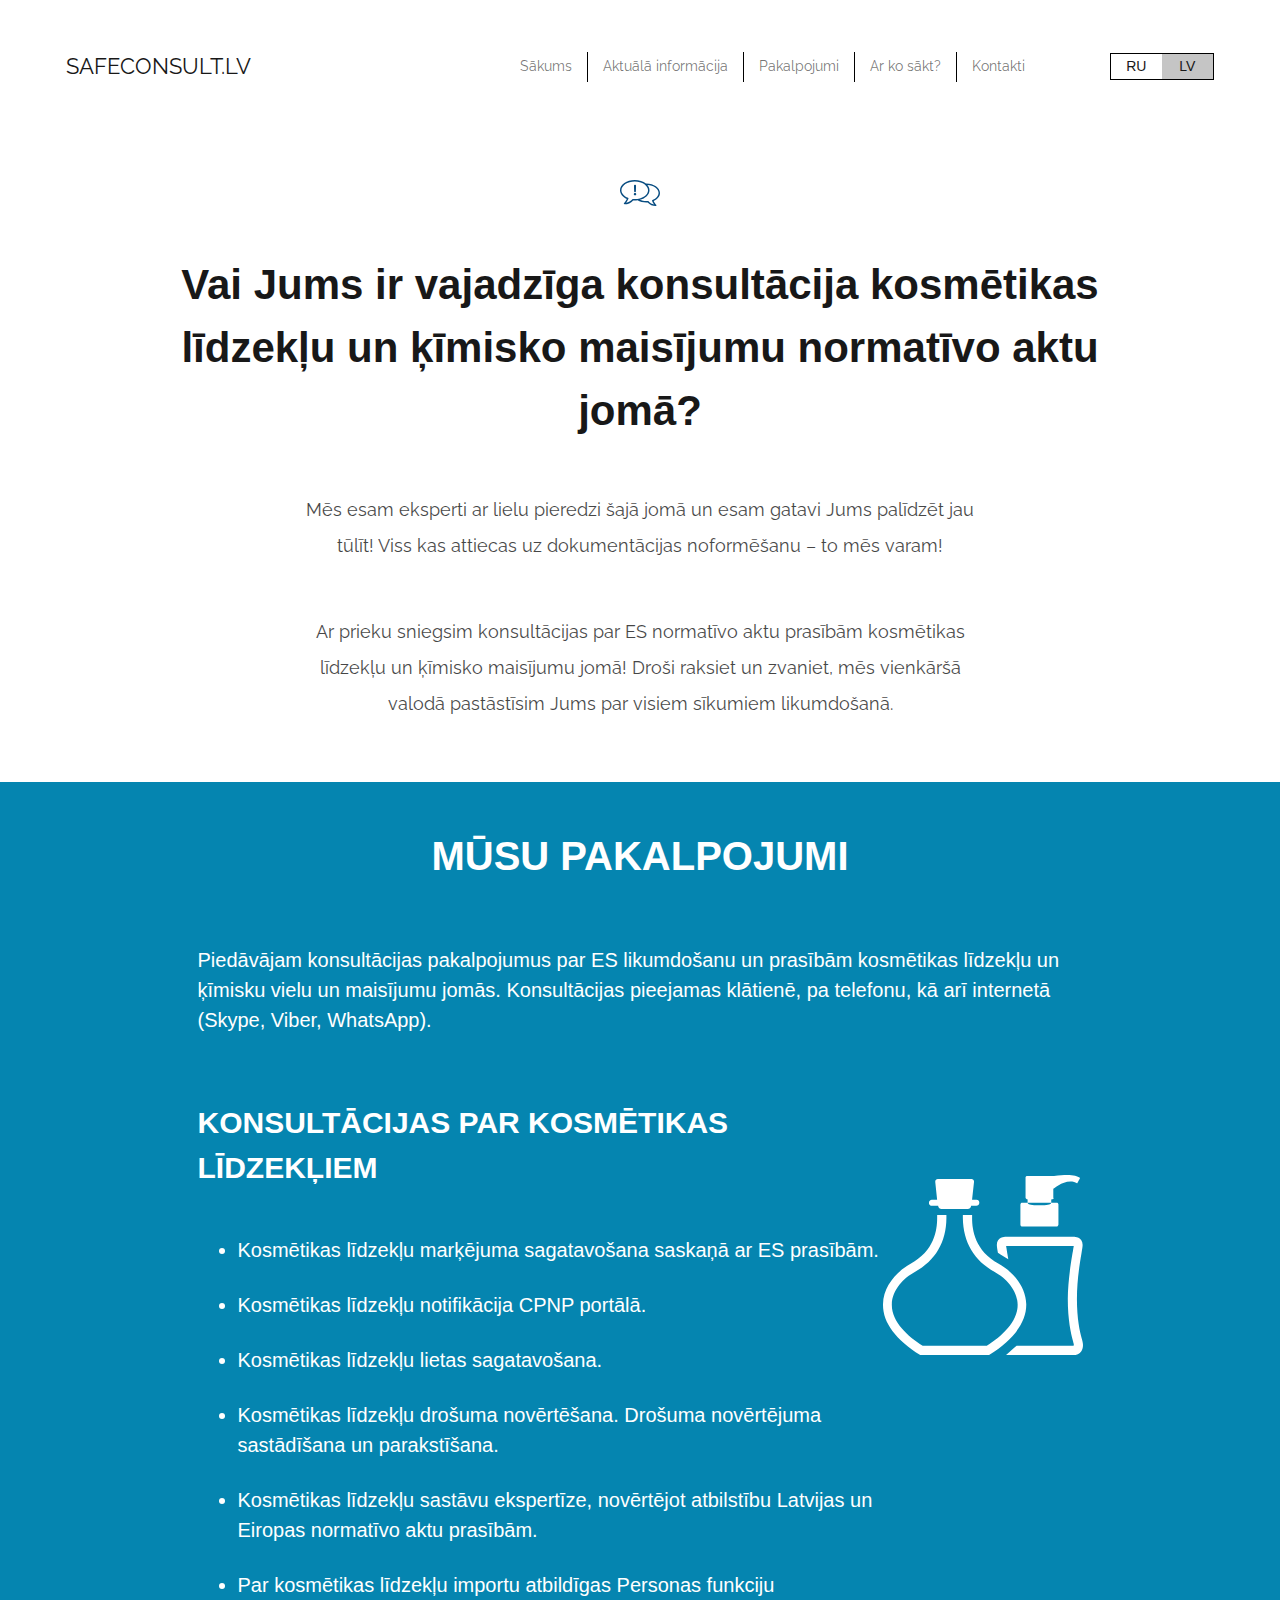
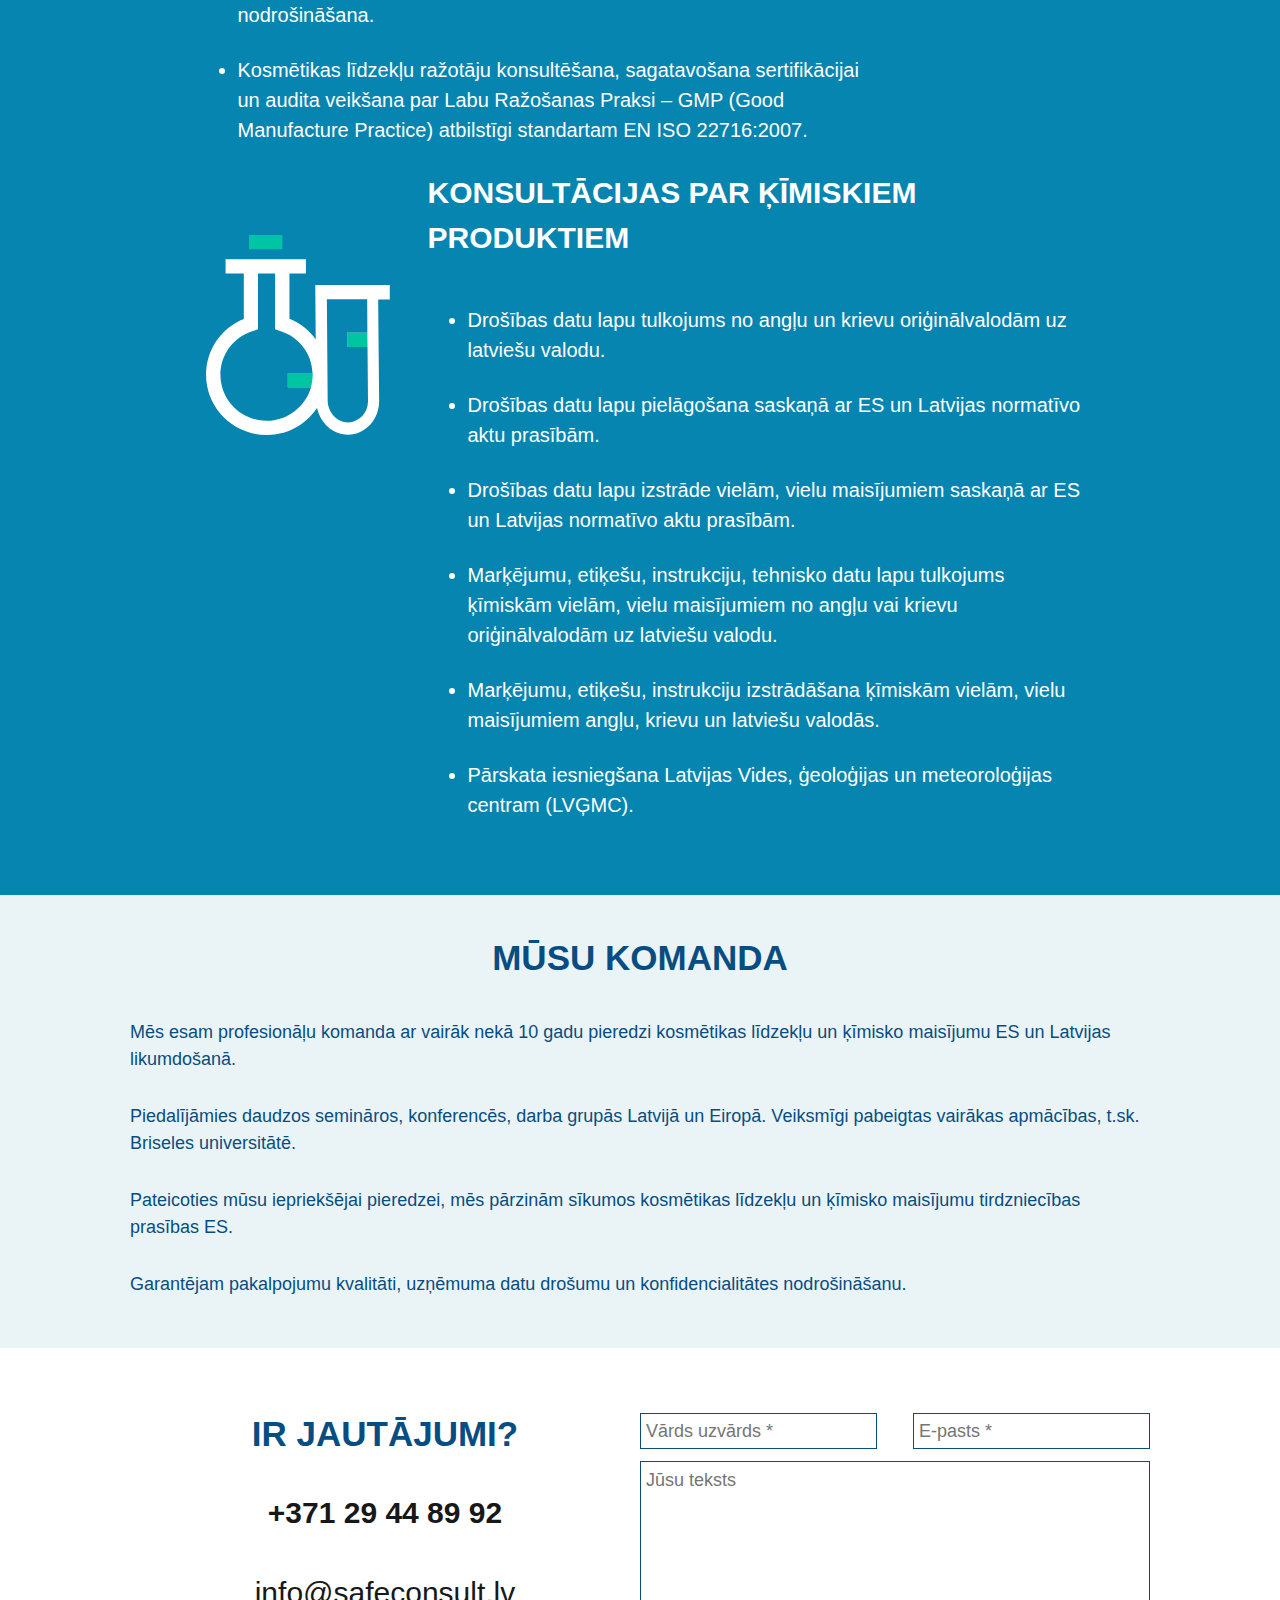
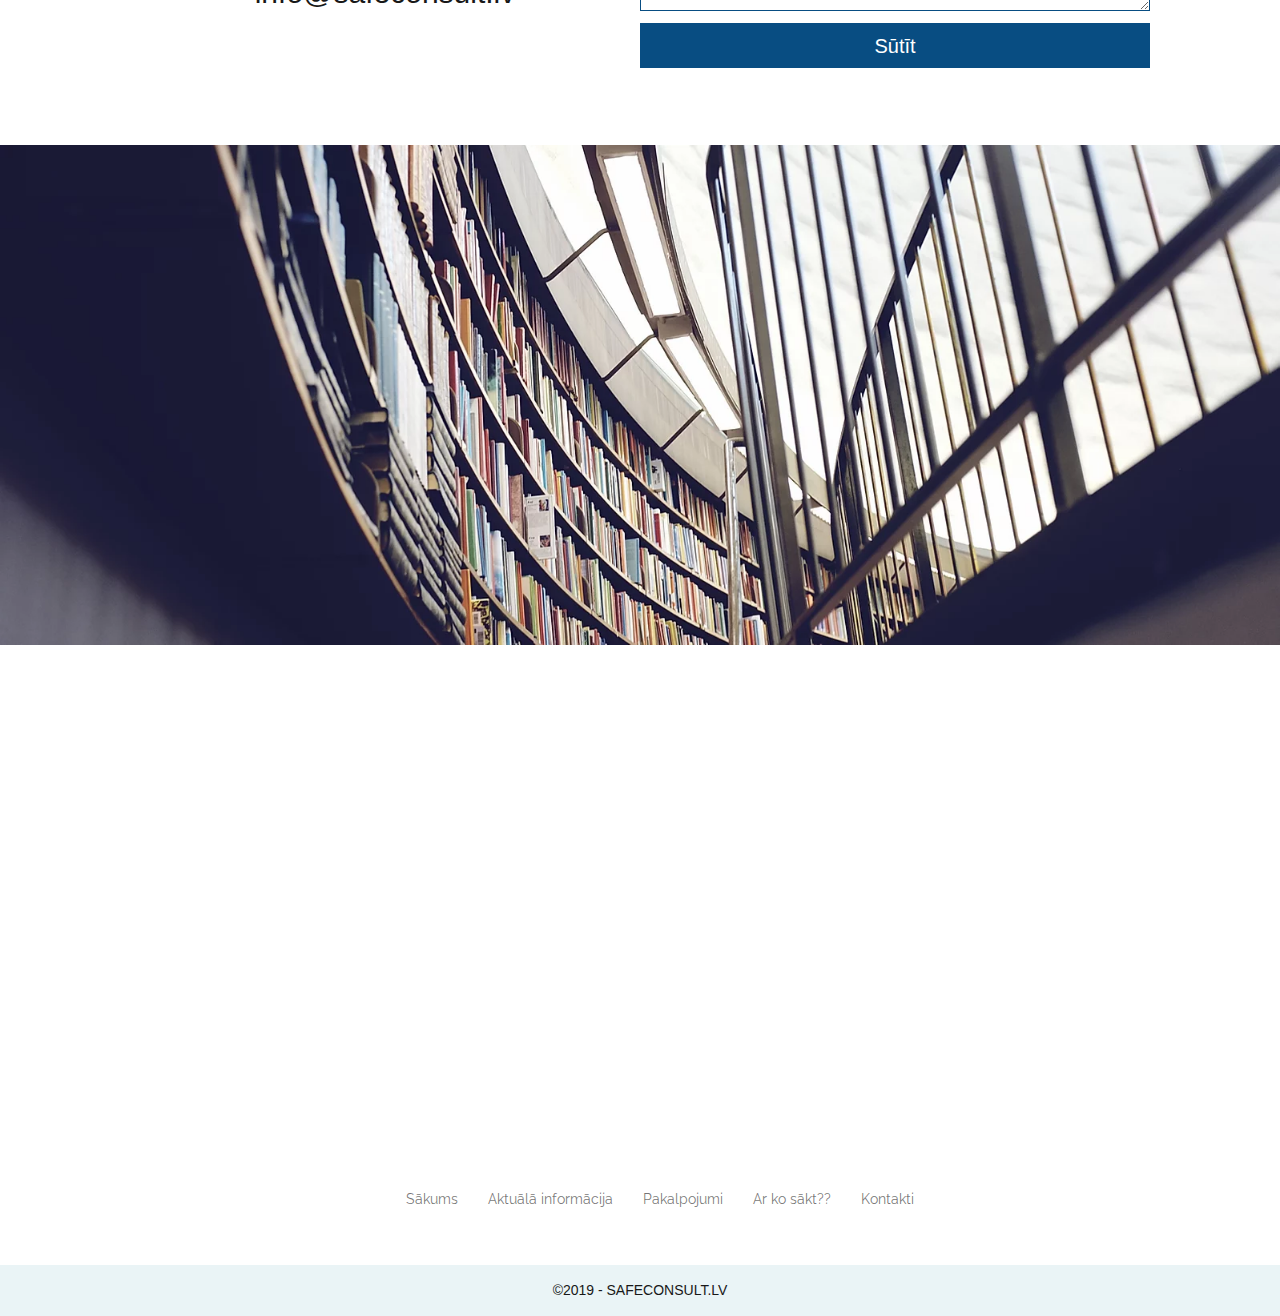
==== index.html @ 37a37902 "safeconsalt" ====
<!DOCTYPE html>
<html lang="en">
<head>
	<meta charset="UTF-8">
	<meta name="viewport" content="width=device-width, initial-scale=1.0">
	<meta http-equiv="X-UA-Compatible" content="ie=edge">
	<title>Sefeconsult</title>
	<link href="https://fonts.googleapis.com/css?family=Raleway:300,400,500,600,700&display=swap" rel="stylesheet">
<link rel="stylesheet" href="css/libs.min.css">
	<link rel="stylesheet" href="css/style.min.css">
</head>
<body>

<!-- -----------start header------------ -->
<header class="header">
	<div class="container-fluid">
		<div class="logo">
			<a href="index.html">SAFECONSULT.LV</a>
		</div>
<div class="btn__menu">
	<div class="btn-row"></div>
	<div class="btn-row"></div>
	<div class="btn-row"></div>
</div>
		<div class="header__menu-wrapper">
			<nav class="menu" id="menu">
				<ul>
					<li>
						<a href="index.html">Sākums</a>
					</li>
					<li>
						<a href="info.html">Aktuālā informācija</a>
					</li>
					<li>
						<a href="index.html#services">Pakalpojumi</a>
					</li>
					<li class="sub-menu-item">
						<a>Ar ko sākt?</a>
						<div class="sub-menu">
							<a href="cosmetics.html">Kosmētikas lidezedkji</a>
							<a href="chem.html">Kīmiskie produktiя</a>
						</div>
					</li>
					<li>
						<a href="index.html#contact">Kontakti</a>
					</li>
				</ul>
			</nav>
			<div class="header__leng-switch">
				<div class="tabs">
					<div class="tab ">
						<a href="main-RU.html">
						<img src="img/russia.svg" alt="">
						<span>RU</span>


					</a>
				</div>
					<div class="tab active">
						<a href="index.html">
							<img src="img/latvia.svg" alt="">
							<span>LV</span>
						
					</a>
				</div>
				</div>
			</div>
		</div>
	</div>
</header>
<!-- -----------end header------------ -->

<!-- ---------------start main screen----------- -->
<section class="main-screen">
	<div class="wrapper">
		<img src="img/icon1.svg" alt="">
		<h1>Vai Jums ir vajadzīga konsultācija
kosmētikas līdzekļu un ķīmisko maisījumu normatīvo aktu jomā?</h1>
	<div class="main-screen__text">
		Mēs esam eksperti ar lielu pieredzi šajā jomā un esam gatavi Jums palīdzēt jau tūlīt! ​

Viss kas attiecas uz dokumentācijas noformēšanu – to mēs varam!


	</div>
	<div class="main-screen__text">
		Ar prieku sniegsim konsultācijas par ES normatīvo aktu prasībām kosmētikas līdzekļu un ķīmisko maisījumu jomā! Droši raksiet un zvaniet, mēs vienkāršā valodā pastāstīsim Jums par visiem sīkumiem likumdošanā.
	</div>
	</div>
</section>
<!-- ---------------end main screen----------- -->

<!-- ---------------start services section----------- -->
<section class="services" id="services">
	<h2>MŪSU PAKALPOJUMI</h2>
	<div class="services__text">
		Piedāvājam konsultācijas pakalpojumus par ES likumdošanu un prasībām kosmētikas līdzekļu un ķīmisku vielu un maisījumu jomās. Konsultācijas pieejamas klātienē, pa telefonu, kā arī internetā (Skype, Viber, WhatsApp).
	</div>
	<div class="services__item">
		<div class="services__item-text">
			<h3>KONSULTĀCIJAS PAR KOSMĒTIKAS LĪDZEKĻIEM</h3>
			<ul>
				<li>Kosmētikas līdzekļu marķējuma sagatavošana saskaņā ar ES prasībām.</li>
				<li>Kosmētikas līdzekļu notifikācija CPNP portālā.</li>
				<li>Kosmētikas līdzekļu lietas sagatavošana.</li>
				<li>Kosmētikas līdzekļu drošuma novērtēšana. Drošuma novērtējuma sastādīšana un parakstīšana.</li>
				<li>Kosmētikas līdzekļu sastāvu ekspertīze, novērtējot atbilstību Latvijas un Eiropas normatīvo aktu prasībām.</li>
				<li>Par kosmētikas līdzekļu importu atbildīgas Personas funkciju nodrošināšana.</li>
				<li>Kosmētikas līdzekļu ražotāju konsultēšana, sagatavošana sertifikācijai un audita veikšana par Labu Ražošanas Praksi – GMP (Good Manufacture Practice) atbilstīgi standartam EN ISO 22716:2007.</li>
			</ul>
		</div>
		<img src="img/icon2.svg" alt="">
	</div>
	<div class="services__item">
		<img src="img/icon3.svg" alt="">
		<div class="services__item-text">
			<h3>KONSULTĀCIJAS PAR ĶĪMISKIEM PRODUKTIEM</h3>
			<ul>

				<li>Drošības datu lapu tulkojums no angļu un krievu oriģinālvalodām uz latviešu valodu.</li>

				<li>Drošības datu lapu pielāgošana saskaņā ar ES un Latvijas normatīvo aktu prasībām.</li>

				<li>Drošības datu lapu izstrāde vielām, vielu maisījumiem saskaņā ar ES un Latvijas normatīvo aktu prasībām.</li>

				<li>Marķējumu, etiķešu, instrukciju, tehnisko datu lapu tulkojums ķīmiskām vielām, vielu maisījumiem no angļu vai krievu oriģinālvalodām uz latviešu valodu.
</li>

				<li>Marķējumu, etiķešu, instrukciju izstrādāšana ķīmiskām vielām, vielu maisījumiem angļu, krievu un latviešu valodās.</li>

				<li>
Pārskata iesniegšana Latvijas Vides, ģeoloģijas un meteoroloģijas centram (LVĢMC).</li>
			</ul>
		</div>
		
	</div>
</section>
<!-- ---------------ens services section----------- -->

<!-- -----------------start our team section------------- -->
<div class="team">
	<div class="wrapper">
		<h2>MŪSU KOMANDA</h2>	
	<p>Mēs esam profesionāļu komanda ar vairāk nekā 10 gadu pieredzi kosmētikas līdzekļu un ķīmisko maisījumu ES un Latvijas likumdošanā. </p>
 <p>
Piedalījāmies daudzos semināros, konferencēs, darba grupās Latvijā un Eiropā. Veiksmīgi pabeigtas vairākas apmācības, t.sk. Briseles universitātē.
</p>
<p>
Pateicoties mūsu iepriekšējai pieredzei, mēs pārzinām sīkumos kosmētikas līdzekļu un ķīmisko maisījumu tirdzniecības prasības ES.
</p>
<p>
Garantējam pakalpojumu kvalitāti, uzņēmuma datu drošumu un konfidencialitātes nodrošināšanu.</p>
</div>
</div>
<!-- -----------------end our team section------------- -->

<!----------------------start contact---------------------->
<section class="contact" id="contact">
	<div class="wrapper">
		<div class="contact__text">
			<h2>IR JAUTĀJUMI?</h2>
			<div class="contact__phone">
				+371 29 44 89 92
			</div>
			<div class="contact__email">
				info@safeconsult.lv
			</div>

		</div>
		<div class="contact__form">
			<form action="">
				<div class="form__row">
					<input type="text" placeholder="Vārds uzvārds *">
					<input type="text" placeholder="E-pasts *">
				</div>
				<textarea name="" id="" cols="30" rows="10" placeholder="Jūsu teksts"></textarea>
				<input type="submit" value="Sūtīt"> 
			</form>
		</div>
	</div>
</section>
<!----------------------end contact---------------------->

<!----------------------start image section---------------------->
<section class="image-section">
	<img src="img/bg.png" alt="">
</section>
<!----------------------end image section---------------------->

<!-- ---------------------start map section-------------------------- -->
<iframe src="https://www.google.com/maps/embed?pb=!1m18!1m12!1m3!1d1160.8061846148742!2d24.11308402293798!3d56.956593713413234!2m3!1f0!2f0!3f0!3m2!1i1024!2i768!4f13.1!3m3!1m2!1s0x0%3A0x5d4fd72fb994a738!2sValdemara%20centrs!5e0!3m2!1sru!2sua!4v1584279908073!5m2!1sru!2sua" frameborder="0" style="border:0;" allowfullscreen="" aria-hidden="false" tabindex="0"></iframe>
<!-- --------------------------end map section------------------------------ -->

<!-- ------------------------start footer-------------------------------- -->
<footer class="footer">
		<nav class="menu">
				<ul>
					<li>
						<a href="index.html">Sākums</a>
					</li>
					<li>
						<a href="info.html">Aktuālā informācija</a>
					</li>
					<li>
						<a href="index.html#services">Pakalpojumi</a>
					</li>
					<li>
						<a>Ar ko sākt??</a>
						<div class="sub-menu">
							<a href="cosmetics.html">Kosmētikas lidezedkji</a>
							<a href="chem.html">Kīmiskie produkti</a>
						</div>
						
					</li>
					<li>
						<a href="index.html#contact">Kontakti</a>
					</li>





				</ul>
			</nav>
</footer>
<!------------------------end footer-------------------------------- -->

<div class="copy">
	©2019 - SAFECONSULT.LV
</div>

	<script src="https://ajax.googleapis.com/ajax/libs/jquery/3.4.1/jquery.min.js"></script>
	<script src="js/libs.min.js"></script>
	<script src="js/main.js"></script>
</body>
</html>
---- css/libs.min.css ----
/*!
 * Bootstrap Grid v4.1.3 (https://getbootstrap.com/)
 * Copyright 2011-2018 The Bootstrap Authors
 * Copyright 2011-2018 Twitter, Inc.
 * Licensed under MIT (https://github.com/twbs/bootstrap/blob/master/LICENSE)
 */@-ms-viewport{width:device-width}html{-webkit-box-sizing:border-box;box-sizing:border-box;-ms-overflow-style:scrollbar}*,*::before,*::after{-webkit-box-sizing:inherit;box-sizing:inherit}.container{width:100%;padding-right:15px;padding-left:15px;margin-right:auto;margin-left:auto}@media (min-width: 576px){.container{max-width:540px}}@media (min-width: 768px){.container{max-width:720px}}@media (min-width: 992px){.container{max-width:960px}}@media (min-width: 1200px){.container{max-width:1140px}}.container-fluid{width:100%;padding-right:15px;padding-left:15px;margin-right:auto;margin-left:auto}.row{display:-ms-flexbox;display:-webkit-box;display:flex;-ms-flex-wrap:wrap;flex-wrap:wrap;margin-right:-15px;margin-left:-15px}.no-gutters{margin-right:0;margin-left:0}.no-gutters>.col,.no-gutters>[class*="col-"]{padding-right:0;padding-left:0}.col-1,.col-2,.col-3,.col-4,.col-5,.col-6,.col-7,.col-8,.col-9,.col-10,.col-11,.col-12,.col,.col-auto,.col-sm-1,.col-sm-2,.col-sm-3,.col-sm-4,.col-sm-5,.col-sm-6,.col-sm-7,.col-sm-8,.col-sm-9,.col-sm-10,.col-sm-11,.col-sm-12,.col-sm,.col-sm-auto,.col-md-1,.col-md-2,.col-md-3,.col-md-4,.col-md-5,.col-md-6,.col-md-7,.col-md-8,.col-md-9,.col-md-10,.col-md-11,.col-md-12,.col-md,.col-md-auto,.col-lg-1,.col-lg-2,.col-lg-3,.col-lg-4,.col-lg-5,.col-lg-6,.col-lg-7,.col-lg-8,.col-lg-9,.col-lg-10,.col-lg-11,.col-lg-12,.col-lg,.col-lg-auto,.col-xl-1,.col-xl-2,.col-xl-3,.col-xl-4,.col-xl-5,.col-xl-6,.col-xl-7,.col-xl-8,.col-xl-9,.col-xl-10,.col-xl-11,.col-xl-12,.col-xl,.col-xl-auto{position:relative;width:100%;min-height:1px;padding-right:15px;padding-left:15px}.col{-ms-flex-preferred-size:0;flex-basis:0;-ms-flex-positive:1;-webkit-box-flex:1;flex-grow:1;max-width:100%}.col-auto{-ms-flex:0 0 auto;-webkit-box-flex:0;flex:0 0 auto;width:auto;max-width:none}.col-1{-ms-flex:0 0 8.333333%;-webkit-box-flex:0;flex:0 0 8.333333%;max-width:8.333333%}.col-2{-ms-flex:0 0 16.666667%;-webkit-box-flex:0;flex:0 0 16.666667%;max-width:16.666667%}.col-3{-ms-flex:0 0 25%;-webkit-box-flex:0;flex:0 0 25%;max-width:25%}.col-4{-ms-flex:0 0 33.333333%;-webkit-box-flex:0;flex:0 0 33.333333%;max-width:33.333333%}.col-5{-ms-flex:0 0 41.666667%;-webkit-box-flex:0;flex:0 0 41.666667%;max-width:41.666667%}.col-6{-ms-flex:0 0 50%;-webkit-box-flex:0;flex:0 0 50%;max-width:50%}.col-7{-ms-flex:0 0 58.333333%;-webkit-box-flex:0;flex:0 0 58.333333%;max-width:58.333333%}.col-8{-ms-flex:0 0 66.666667%;-webkit-box-flex:0;flex:0 0 66.666667%;max-width:66.666667%}.col-9{-ms-flex:0 0 75%;-webkit-box-flex:0;flex:0 0 75%;max-width:75%}.col-10{-ms-flex:0 0 83.333333%;-webkit-box-flex:0;flex:0 0 83.333333%;max-width:83.333333%}.col-11{-ms-flex:0 0 91.666667%;-webkit-box-flex:0;flex:0 0 91.666667%;max-width:91.666667%}.col-12{-ms-flex:0 0 100%;-webkit-box-flex:0;flex:0 0 100%;max-width:100%}.order-first{-ms-flex-order:-1;-webkit-box-ordinal-group:0;order:-1}.order-last{-ms-flex-order:13;-webkit-box-ordinal-group:14;order:13}.order-0{-ms-flex-order:0;-webkit-box-ordinal-group:1;order:0}.order-1{-ms-flex-order:1;-webkit-box-ordinal-group:2;order:1}.order-2{-ms-flex-order:2;-webkit-box-ordinal-group:3;order:2}.order-3{-ms-flex-order:3;-webkit-box-ordinal-group:4;order:3}.order-4{-ms-flex-order:4;-webkit-box-ordinal-group:5;order:4}.order-5{-ms-flex-order:5;-webkit-box-ordinal-group:6;order:5}.order-6{-ms-flex-order:6;-webkit-box-ordinal-group:7;order:6}.order-7{-ms-flex-order:7;-webkit-box-ordinal-group:8;order:7}.order-8{-ms-flex-order:8;-webkit-box-ordinal-group:9;order:8}.order-9{-ms-flex-order:9;-webkit-box-ordinal-group:10;order:9}.order-10{-ms-flex-order:10;-webkit-box-ordinal-group:11;order:10}.order-11{-ms-flex-order:11;-webkit-box-ordinal-group:12;order:11}.order-12{-ms-flex-order:12;-webkit-box-ordinal-group:13;order:12}.offset-1{margin-left:8.333333%}.offset-2{margin-left:16.666667%}.offset-3{margin-left:25%}.offset-4{margin-left:33.333333%}.offset-5{margin-left:41.666667%}.offset-6{margin-left:50%}.offset-7{margin-left:58.333333%}.offset-8{margin-left:66.666667%}.offset-9{margin-left:75%}.offset-10{margin-left:83.333333%}.offset-11{margin-left:91.666667%}@media (min-width: 576px){.col-sm{-ms-flex-preferred-size:0;flex-basis:0;-ms-flex-positive:1;-webkit-box-flex:1;flex-grow:1;max-width:100%}.col-sm-auto{-ms-flex:0 0 auto;-webkit-box-flex:0;flex:0 0 auto;width:auto;max-width:none}.col-sm-1{-ms-flex:0 0 8.333333%;-webkit-box-flex:0;flex:0 0 8.333333%;max-width:8.333333%}.col-sm-2{-ms-flex:0 0 16.666667%;-webkit-box-flex:0;flex:0 0 16.666667%;max-width:16.666667%}.col-sm-3{-ms-flex:0 0 25%;-webkit-box-flex:0;flex:0 0 25%;max-width:25%}.col-sm-4{-ms-flex:0 0 33.333333%;-webkit-box-flex:0;flex:0 0 33.333333%;max-width:33.333333%}.col-sm-5{-ms-flex:0 0 41.666667%;-webkit-box-flex:0;flex:0 0 41.666667%;max-width:41.666667%}.col-sm-6{-ms-flex:0 0 50%;-webkit-box-flex:0;flex:0 0 50%;max-width:50%}.col-sm-7{-ms-flex:0 0 58.333333%;-webkit-box-flex:0;flex:0 0 58.333333%;max-width:58.333333%}.col-sm-8{-ms-flex:0 0 66.666667%;-webkit-box-flex:0;flex:0 0 66.666667%;max-width:66.666667%}.col-sm-9{-ms-flex:0 0 75%;-webkit-box-flex:0;flex:0 0 75%;max-width:75%}.col-sm-10{-ms-flex:0 0 83.333333%;-webkit-box-flex:0;flex:0 0 83.333333%;max-width:83.333333%}.col-sm-11{-ms-flex:0 0 91.666667%;-webkit-box-flex:0;flex:0 0 91.666667%;max-width:91.666667%}.col-sm-12{-ms-flex:0 0 100%;-webkit-box-flex:0;flex:0 0 100%;max-width:100%}.order-sm-first{-ms-flex-order:-1;-webkit-box-ordinal-group:0;order:-1}.order-sm-last{-ms-flex-order:13;-webkit-box-ordinal-group:14;order:13}.order-sm-0{-ms-flex-order:0;-webkit-box-ordinal-group:1;order:0}.order-sm-1{-ms-flex-order:1;-webkit-box-ordinal-group:2;order:1}.order-sm-2{-ms-flex-order:2;-webkit-box-ordinal-group:3;order:2}.order-sm-3{-ms-flex-order:3;-webkit-box-ordinal-group:4;order:3}.order-sm-4{-ms-flex-order:4;-webkit-box-ordinal-group:5;order:4}.order-sm-5{-ms-flex-order:5;-webkit-box-ordinal-group:6;order:5}.order-sm-6{-ms-flex-order:6;-webkit-box-ordinal-group:7;order:6}.order-sm-7{-ms-flex-order:7;-webkit-box-ordinal-group:8;order:7}.order-sm-8{-ms-flex-order:8;-webkit-box-ordinal-group:9;order:8}.order-sm-9{-ms-flex-order:9;-webkit-box-ordinal-group:10;order:9}.order-sm-10{-ms-flex-order:10;-webkit-box-ordinal-group:11;order:10}.order-sm-11{-ms-flex-order:11;-webkit-box-ordinal-group:12;order:11}.order-sm-12{-ms-flex-order:12;-webkit-box-ordinal-group:13;order:12}.offset-sm-0{margin-left:0}.offset-sm-1{margin-left:8.333333%}.offset-sm-2{margin-left:16.666667%}.offset-sm-3{margin-left:25%}.offset-sm-4{margin-left:33.333333%}.offset-sm-5{margin-left:41.666667%}.offset-sm-6{margin-left:50%}.offset-sm-7{margin-left:58.333333%}.offset-sm-8{margin-left:66.666667%}.offset-sm-9{margin-left:75%}.offset-sm-10{margin-left:83.333333%}.offset-sm-11{margin-left:91.666667%}}@media (min-width: 768px){.col-md{-ms-flex-preferred-size:0;flex-basis:0;-ms-flex-positive:1;-webkit-box-flex:1;flex-grow:1;max-width:100%}.col-md-auto{-ms-flex:0 0 auto;-webkit-box-flex:0;flex:0 0 auto;width:auto;max-width:none}.col-md-1{-ms-flex:0 0 8.333333%;-webkit-box-flex:0;flex:0 0 8.333333%;max-width:8.333333%}.col-md-2{-ms-flex:0 0 16.666667%;-webkit-box-flex:0;flex:0 0 16.666667%;max-width:16.666667%}.col-md-3{-ms-flex:0 0 25%;-webkit-box-flex:0;flex:0 0 25%;max-width:25%}.col-md-4{-ms-flex:0 0 33.333333%;-webkit-box-flex:0;flex:0 0 33.333333%;max-width:33.333333%}.col-md-5{-ms-flex:0 0 41.666667%;-webkit-box-flex:0;flex:0 0 41.666667%;max-width:41.666667%}.col-md-6{-ms-flex:0 0 50%;-webkit-box-flex:0;flex:0 0 50%;max-width:50%}.col-md-7{-ms-flex:0 0 58.333333%;-webkit-box-flex:0;flex:0 0 58.333333%;max-width:58.333333%}.col-md-8{-ms-flex:0 0 66.666667%;-webkit-box-flex:0;flex:0 0 66.666667%;max-width:66.666667%}.col-md-9{-ms-flex:0 0 75%;-webkit-box-flex:0;flex:0 0 75%;max-width:75%}.col-md-10{-ms-flex:0 0 83.333333%;-webkit-box-flex:0;flex:0 0 83.333333%;max-width:83.333333%}.col-md-11{-ms-flex:0 0 91.666667%;-webkit-box-flex:0;flex:0 0 91.666667%;max-width:91.666667%}.col-md-12{-ms-flex:0 0 100%;-webkit-box-flex:0;flex:0 0 100%;max-width:100%}.order-md-first{-ms-flex-order:-1;-webkit-box-ordinal-group:0;order:-1}.order-md-last{-ms-flex-order:13;-webkit-box-ordinal-group:14;order:13}.order-md-0{-ms-flex-order:0;-webkit-box-ordinal-group:1;order:0}.order-md-1{-ms-flex-order:1;-webkit-box-ordinal-group:2;order:1}.order-md-2{-ms-flex-order:2;-webkit-box-ordinal-group:3;order:2}.order-md-3{-ms-flex-order:3;-webkit-box-ordinal-group:4;order:3}.order-md-4{-ms-flex-order:4;-webkit-box-ordinal-group:5;order:4}.order-md-5{-ms-flex-order:5;-webkit-box-ordinal-group:6;order:5}.order-md-6{-ms-flex-order:6;-webkit-box-ordinal-group:7;order:6}.order-md-7{-ms-flex-order:7;-webkit-box-ordinal-group:8;order:7}.order-md-8{-ms-flex-order:8;-webkit-box-ordinal-group:9;order:8}.order-md-9{-ms-flex-order:9;-webkit-box-ordinal-group:10;order:9}.order-md-10{-ms-flex-order:10;-webkit-box-ordinal-group:11;order:10}.order-md-11{-ms-flex-order:11;-webkit-box-ordinal-group:12;order:11}.order-md-12{-ms-flex-order:12;-webkit-box-ordinal-group:13;order:12}.offset-md-0{margin-left:0}.offset-md-1{margin-left:8.333333%}.offset-md-2{margin-left:16.666667%}.offset-md-3{margin-left:25%}.offset-md-4{margin-left:33.333333%}.offset-md-5{margin-left:41.666667%}.offset-md-6{margin-left:50%}.offset-md-7{margin-left:58.333333%}.offset-md-8{margin-left:66.666667%}.offset-md-9{margin-left:75%}.offset-md-10{margin-left:83.333333%}.offset-md-11{margin-left:91.666667%}}@media (min-width: 992px){.col-lg{-ms-flex-preferred-size:0;flex-basis:0;-ms-flex-positive:1;-webkit-box-flex:1;flex-grow:1;max-width:100%}.col-lg-auto{-ms-flex:0 0 auto;-webkit-box-flex:0;flex:0 0 auto;width:auto;max-width:none}.col-lg-1{-ms-flex:0 0 8.333333%;-webkit-box-flex:0;flex:0 0 8.333333%;max-width:8.333333%}.col-lg-2{-ms-flex:0 0 16.666667%;-webkit-box-flex:0;flex:0 0 16.666667%;max-width:16.666667%}.col-lg-3{-ms-flex:0 0 25%;-webkit-box-flex:0;flex:0 0 25%;max-width:25%}.col-lg-4{-ms-flex:0 0 33.333333%;-webkit-box-flex:0;flex:0 0 33.333333%;max-width:33.333333%}.col-lg-5{-ms-flex:0 0 41.666667%;-webkit-box-flex:0;flex:0 0 41.666667%;max-width:41.666667%}.col-lg-6{-ms-flex:0 0 50%;-webkit-box-flex:0;flex:0 0 50%;max-width:50%}.col-lg-7{-ms-flex:0 0 58.333333%;-webkit-box-flex:0;flex:0 0 58.333333%;max-width:58.333333%}.col-lg-8{-ms-flex:0 0 66.666667%;-webkit-box-flex:0;flex:0 0 66.666667%;max-width:66.666667%}.col-lg-9{-ms-flex:0 0 75%;-webkit-box-flex:0;flex:0 0 75%;max-width:75%}.col-lg-10{-ms-flex:0 0 83.333333%;-webkit-box-flex:0;flex:0 0 83.333333%;max-width:83.333333%}.col-lg-11{-ms-flex:0 0 91.666667%;-webkit-box-flex:0;flex:0 0 91.666667%;max-width:91.666667%}.col-lg-12{-ms-flex:0 0 100%;-webkit-box-flex:0;flex:0 0 100%;max-width:100%}.order-lg-first{-ms-flex-order:-1;-webkit-box-ordinal-group:0;order:-1}.order-lg-last{-ms-flex-order:13;-webkit-box-ordinal-group:14;order:13}.order-lg-0{-ms-flex-order:0;-webkit-box-ordinal-group:1;order:0}.order-lg-1{-ms-flex-order:1;-webkit-box-ordinal-group:2;order:1}.order-lg-2{-ms-flex-order:2;-webkit-box-ordinal-group:3;order:2}.order-lg-3{-ms-flex-order:3;-webkit-box-ordinal-group:4;order:3}.order-lg-4{-ms-flex-order:4;-webkit-box-ordinal-group:5;order:4}.order-lg-5{-ms-flex-order:5;-webkit-box-ordinal-group:6;order:5}.order-lg-6{-ms-flex-order:6;-webkit-box-ordinal-group:7;order:6}.order-lg-7{-ms-flex-order:7;-webkit-box-ordinal-group:8;order:7}.order-lg-8{-ms-flex-order:8;-webkit-box-ordinal-group:9;order:8}.order-lg-9{-ms-flex-order:9;-webkit-box-ordinal-group:10;order:9}.order-lg-10{-ms-flex-order:10;-webkit-box-ordinal-group:11;order:10}.order-lg-11{-ms-flex-order:11;-webkit-box-ordinal-group:12;order:11}.order-lg-12{-ms-flex-order:12;-webkit-box-ordinal-group:13;order:12}.offset-lg-0{margin-left:0}.offset-lg-1{margin-left:8.333333%}.offset-lg-2{margin-left:16.666667%}.offset-lg-3{margin-left:25%}.offset-lg-4{margin-left:33.333333%}.offset-lg-5{margin-left:41.666667%}.offset-lg-6{margin-left:50%}.offset-lg-7{margin-left:58.333333%}.offset-lg-8{margin-left:66.666667%}.offset-lg-9{margin-left:75%}.offset-lg-10{margin-left:83.333333%}.offset-lg-11{margin-left:91.666667%}}@media (min-width: 1200px){.col-xl{-ms-flex-preferred-size:0;flex-basis:0;-ms-flex-positive:1;-webkit-box-flex:1;flex-grow:1;max-width:100%}.col-xl-auto{-ms-flex:0 0 auto;-webkit-box-flex:0;flex:0 0 auto;width:auto;max-width:none}.col-xl-1{-ms-flex:0 0 8.333333%;-webkit-box-flex:0;flex:0 0 8.333333%;max-width:8.333333%}.col-xl-2{-ms-flex:0 0 16.666667%;-webkit-box-flex:0;flex:0 0 16.666667%;max-width:16.666667%}.col-xl-3{-ms-flex:0 0 25%;-webkit-box-flex:0;flex:0 0 25%;max-width:25%}.col-xl-4{-ms-flex:0 0 33.333333%;-webkit-box-flex:0;flex:0 0 33.333333%;max-width:33.333333%}.col-xl-5{-ms-flex:0 0 41.666667%;-webkit-box-flex:0;flex:0 0 41.666667%;max-width:41.666667%}.col-xl-6{-ms-flex:0 0 50%;-webkit-box-flex:0;flex:0 0 50%;max-width:50%}.col-xl-7{-ms-flex:0 0 58.333333%;-webkit-box-flex:0;flex:0 0 58.333333%;max-width:58.333333%}.col-xl-8{-ms-flex:0 0 66.666667%;-webkit-box-flex:0;flex:0 0 66.666667%;max-width:66.666667%}.col-xl-9{-ms-flex:0 0 75%;-webkit-box-flex:0;flex:0 0 75%;max-width:75%}.col-xl-10{-ms-flex:0 0 83.333333%;-webkit-box-flex:0;flex:0 0 83.333333%;max-width:83.333333%}.col-xl-11{-ms-flex:0 0 91.666667%;-webkit-box-flex:0;flex:0 0 91.666667%;max-width:91.666667%}.col-xl-12{-ms-flex:0 0 100%;-webkit-box-flex:0;flex:0 0 100%;max-width:100%}.order-xl-first{-ms-flex-order:-1;-webkit-box-ordinal-group:0;order:-1}.order-xl-last{-ms-flex-order:13;-webkit-box-ordinal-group:14;order:13}.order-xl-0{-ms-flex-order:0;-webkit-box-ordinal-group:1;order:0}.order-xl-1{-ms-flex-order:1;-webkit-box-ordinal-group:2;order:1}.order-xl-2{-ms-flex-order:2;-webkit-box-ordinal-group:3;order:2}.order-xl-3{-ms-flex-order:3;-webkit-box-ordinal-group:4;order:3}.order-xl-4{-ms-flex-order:4;-webkit-box-ordinal-group:5;order:4}.order-xl-5{-ms-flex-order:5;-webkit-box-ordinal-group:6;order:5}.order-xl-6{-ms-flex-order:6;-webkit-box-ordinal-group:7;order:6}.order-xl-7{-ms-flex-order:7;-webkit-box-ordinal-group:8;order:7}.order-xl-8{-ms-flex-order:8;-webkit-box-ordinal-group:9;order:8}.order-xl-9{-ms-flex-order:9;-webkit-box-ordinal-group:10;order:9}.order-xl-10{-ms-flex-order:10;-webkit-box-ordinal-group:11;order:10}.order-xl-11{-ms-flex-order:11;-webkit-box-ordinal-group:12;order:11}.order-xl-12{-ms-flex-order:12;-webkit-box-ordinal-group:13;order:12}.offset-xl-0{margin-left:0}.offset-xl-1{margin-left:8.333333%}.offset-xl-2{margin-left:16.666667%}.offset-xl-3{margin-left:25%}.offset-xl-4{margin-left:33.333333%}.offset-xl-5{margin-left:41.666667%}.offset-xl-6{margin-left:50%}.offset-xl-7{margin-left:58.333333%}.offset-xl-8{margin-left:66.666667%}.offset-xl-9{margin-left:75%}.offset-xl-10{margin-left:83.333333%}.offset-xl-11{margin-left:91.666667%}}.d-none{display:none !important}.d-inline{display:inline !important}.d-inline-block{display:inline-block !important}.d-block{display:block !important}.d-table{display:table !important}.d-table-row{display:table-row !important}.d-table-cell{display:table-cell !important}.d-flex{display:-ms-flexbox !important;display:-webkit-box !important;display:flex !important}.d-inline-flex{display:-ms-inline-flexbox !important;display:-webkit-inline-box !important;display:inline-flex !important}@media (min-width: 576px){.d-sm-none{display:none !important}.d-sm-inline{display:inline !important}.d-sm-inline-block{display:inline-block !important}.d-sm-block{display:block !important}.d-sm-table{display:table !important}.d-sm-table-row{display:table-row !important}.d-sm-table-cell{display:table-cell !important}.d-sm-flex{display:-ms-flexbox !important;display:-webkit-box !important;display:flex !important}.d-sm-inline-flex{display:-ms-inline-flexbox !important;display:-webkit-inline-box !important;display:inline-flex !important}}@media (min-width: 768px){.d-md-none{display:none !important}.d-md-inline{display:inline !important}.d-md-inline-block{display:inline-block !important}.d-md-block{display:block !important}.d-md-table{display:table !important}.d-md-table-row{display:table-row !important}.d-md-table-cell{display:table-cell !important}.d-md-flex{display:-ms-flexbox !important;display:-webkit-box !important;display:flex !important}.d-md-inline-flex{display:-ms-inline-flexbox !important;display:-webkit-inline-box !important;display:inline-flex !important}}@media (min-width: 992px){.d-lg-none{display:none !important}.d-lg-inline{display:inline !important}.d-lg-inline-block{display:inline-block !important}.d-lg-block{display:block !important}.d-lg-table{display:table !important}.d-lg-table-row{display:table-row !important}.d-lg-table-cell{display:table-cell !important}.d-lg-flex{display:-ms-flexbox !important;display:-webkit-box !important;display:flex !important}.d-lg-inline-flex{display:-ms-inline-flexbox !important;display:-webkit-inline-box !important;display:inline-flex !important}}@media (min-width: 1200px){.d-xl-none{display:none !important}.d-xl-inline{display:inline !important}.d-xl-inline-block{display:inline-block !important}.d-xl-block{display:block !important}.d-xl-table{display:table !important}.d-xl-table-row{display:table-row !important}.d-xl-table-cell{display:table-cell !important}.d-xl-flex{display:-ms-flexbox !important;display:-webkit-box !important;display:flex !important}.d-xl-inline-flex{display:-ms-inline-flexbox !important;display:-webkit-inline-box !important;display:inline-flex !important}}@media print{.d-print-none{display:none !important}.d-print-inline{display:inline !important}.d-print-inline-block{display:inline-block !important}.d-print-block{display:block !important}.d-print-table{display:table !important}.d-print-table-row{display:table-row !important}.d-print-table-cell{display:table-cell !important}.d-print-flex{display:-ms-flexbox !important;display:-webkit-box !important;display:flex !important}.d-print-inline-flex{display:-ms-inline-flexbox !important;display:-webkit-inline-box !important;display:inline-flex !important}}.flex-row{-ms-flex-direction:row !important;-webkit-box-orient:horizontal !important;-webkit-box-direction:normal !important;flex-direction:row !important}.flex-column{-ms-flex-direction:column !important;-webkit-box-orient:vertical !important;-webkit-box-direction:normal !important;flex-direction:column !important}.flex-row-reverse{-ms-flex-direction:row-reverse !important;-webkit-box-orient:horizontal !important;-webkit-box-direction:reverse !important;flex-direction:row-reverse !important}.flex-column-reverse{-ms-flex-direction:column-reverse !important;-webkit-box-orient:vertical !important;-webkit-box-direction:reverse !important;flex-direction:column-reverse !important}.flex-wrap{-ms-flex-wrap:wrap !important;flex-wrap:wrap !important}.flex-nowrap{-ms-flex-wrap:nowrap !important;flex-wrap:nowrap !important}.flex-wrap-reverse{-ms-flex-wrap:wrap-reverse !important;flex-wrap:wrap-reverse !important}.flex-fill{-ms-flex:1 1 auto !important;-webkit-box-flex:1 !important;flex:1 1 auto !important}.flex-grow-0{-ms-flex-positive:0 !important;-webkit-box-flex:0 !important;flex-grow:0 !important}.flex-grow-1{-ms-flex-positive:1 !important;-webkit-box-flex:1 !important;flex-grow:1 !important}.flex-shrink-0{-ms-flex-negative:0 !important;flex-shrink:0 !important}.flex-shrink-1{-ms-flex-negative:1 !important;flex-shrink:1 !important}.justify-content-start{-ms-flex-pack:start !important;-webkit-box-pack:start !important;justify-content:flex-start !important}.justify-content-end{-ms-flex-pack:end !important;-webkit-box-pack:end !important;justify-content:flex-end !important}.justify-content-center{-ms-flex-pack:center !important;-webkit-box-pack:center !important;justify-content:center !important}.justify-content-between{-ms-flex-pack:justify !important;-webkit-box-pack:justify !important;justify-content:space-between !important}.justify-content-around{-ms-flex-pack:distribute !important;justify-content:space-around !important}.align-items-start{-ms-flex-align:start !important;-webkit-box-align:start !important;align-items:flex-start !important}.align-items-end{-ms-flex-align:end !important;-webkit-box-align:end !important;align-items:flex-end !important}.align-items-center{-ms-flex-align:center !important;-webkit-box-align:center !important;align-items:center !important}.align-items-baseline{-ms-flex-align:baseline !important;-webkit-box-align:baseline !important;align-items:baseline !important}.align-items-stretch{-ms-flex-align:stretch !important;-webkit-box-align:stretch !important;align-items:stretch !important}.align-content-start{-ms-flex-line-pack:start !important;align-content:flex-start !important}.align-content-end{-ms-flex-line-pack:end !important;align-content:flex-end !important}.align-content-center{-ms-flex-line-pack:center !important;align-content:center !important}.align-content-between{-ms-flex-line-pack:justify !important;align-content:space-between !important}.align-content-around{-ms-flex-line-pack:distribute !important;align-content:space-around !important}.align-content-stretch{-ms-flex-line-pack:stretch !important;align-content:stretch !important}.align-self-auto{-ms-flex-item-align:auto !important;align-self:auto !important}.align-self-start{-ms-flex-item-align:start !important;align-self:flex-start !important}.align-self-end{-ms-flex-item-align:end !important;align-self:flex-end !important}.align-self-center{-ms-flex-item-align:center !important;align-self:center !important}.align-self-baseline{-ms-flex-item-align:baseline !important;align-self:baseline !important}.align-self-stretch{-ms-flex-item-align:stretch !important;align-self:stretch !important}@media (min-width: 576px){.flex-sm-row{-ms-flex-direction:row !important;-webkit-box-orient:horizontal !important;-webkit-box-direction:normal !important;flex-direction:row !important}.flex-sm-column{-ms-flex-direction:column !important;-webkit-box-orient:vertical !important;-webkit-box-direction:normal !important;flex-direction:column !important}.flex-sm-row-reverse{-ms-flex-direction:row-reverse !important;-webkit-box-orient:horizontal !important;-webkit-box-direction:reverse !important;flex-direction:row-reverse !important}.flex-sm-column-reverse{-ms-flex-direction:column-reverse !important;-webkit-box-orient:vertical !important;-webkit-box-direction:reverse !important;flex-direction:column-reverse !important}.flex-sm-wrap{-ms-flex-wrap:wrap !important;flex-wrap:wrap !important}.flex-sm-nowrap{-ms-flex-wrap:nowrap !important;flex-wrap:nowrap !important}.flex-sm-wrap-reverse{-ms-flex-wrap:wrap-reverse !important;flex-wrap:wrap-reverse !important}.flex-sm-fill{-ms-flex:1 1 auto !important;-webkit-box-flex:1 !important;flex:1 1 auto !important}.flex-sm-grow-0{-ms-flex-positive:0 !important;-webkit-box-flex:0 !important;flex-grow:0 !important}.flex-sm-grow-1{-ms-flex-positive:1 !important;-webkit-box-flex:1 !important;flex-grow:1 !important}.flex-sm-shrink-0{-ms-flex-negative:0 !important;flex-shrink:0 !important}.flex-sm-shrink-1{-ms-flex-negative:1 !important;flex-shrink:1 !important}.justify-content-sm-start{-ms-flex-pack:start !important;-webkit-box-pack:start !important;justify-content:flex-start !important}.justify-content-sm-end{-ms-flex-pack:end !important;-webkit-box-pack:end !important;justify-content:flex-end !important}.justify-content-sm-center{-ms-flex-pack:center !important;-webkit-box-pack:center !important;justify-content:center !important}.justify-content-sm-between{-ms-flex-pack:justify !important;-webkit-box-pack:justify !important;justify-content:space-between !important}.justify-content-sm-around{-ms-flex-pack:distribute !important;justify-content:space-around !important}.align-items-sm-start{-ms-flex-align:start !important;-webkit-box-align:start !important;align-items:flex-start !important}.align-items-sm-end{-ms-flex-align:end !important;-webkit-box-align:end !important;align-items:flex-end !important}.align-items-sm-center{-ms-flex-align:center !important;-webkit-box-align:center !important;align-items:center !important}.align-items-sm-baseline{-ms-flex-align:baseline !important;-webkit-box-align:baseline !important;align-items:baseline !important}.align-items-sm-stretch{-ms-flex-align:stretch !important;-webkit-box-align:stretch !important;align-items:stretch !important}.align-content-sm-start{-ms-flex-line-pack:start !important;align-content:flex-start !important}.align-content-sm-end{-ms-flex-line-pack:end !important;align-content:flex-end !important}.align-content-sm-center{-ms-flex-line-pack:center !important;align-content:center !important}.align-content-sm-between{-ms-flex-line-pack:justify !important;align-content:space-between !important}.align-content-sm-around{-ms-flex-line-pack:distribute !important;align-content:space-around !important}.align-content-sm-stretch{-ms-flex-line-pack:stretch !important;align-content:stretch !important}.align-self-sm-auto{-ms-flex-item-align:auto !important;align-self:auto !important}.align-self-sm-start{-ms-flex-item-align:start !important;align-self:flex-start !important}.align-self-sm-end{-ms-flex-item-align:end !important;align-self:flex-end !important}.align-self-sm-center{-ms-flex-item-align:center !important;align-self:center !important}.align-self-sm-baseline{-ms-flex-item-align:baseline !important;align-self:baseline !important}.align-self-sm-stretch{-ms-flex-item-align:stretch !important;align-self:stretch !important}}@media (min-width: 768px){.flex-md-row{-ms-flex-direction:row !important;-webkit-box-orient:horizontal !important;-webkit-box-direction:normal !important;flex-direction:row !important}.flex-md-column{-ms-flex-direction:column !important;-webkit-box-orient:vertical !important;-webkit-box-direction:normal !important;flex-direction:column !important}.flex-md-row-reverse{-ms-flex-direction:row-reverse !important;-webkit-box-orient:horizontal !important;-webkit-box-direction:reverse !important;flex-direction:row-reverse !important}.flex-md-column-reverse{-ms-flex-direction:column-reverse !important;-webkit-box-orient:vertical !important;-webkit-box-direction:reverse !important;flex-direction:column-reverse !important}.flex-md-wrap{-ms-flex-wrap:wrap !important;flex-wrap:wrap !important}.flex-md-nowrap{-ms-flex-wrap:nowrap !important;flex-wrap:nowrap !important}.flex-md-wrap-reverse{-ms-flex-wrap:wrap-reverse !important;flex-wrap:wrap-reverse !important}.flex-md-fill{-ms-flex:1 1 auto !important;-webkit-box-flex:1 !important;flex:1 1 auto !important}.flex-md-grow-0{-ms-flex-positive:0 !important;-webkit-box-flex:0 !important;flex-grow:0 !important}.flex-md-grow-1{-ms-flex-positive:1 !important;-webkit-box-flex:1 !important;flex-grow:1 !important}.flex-md-shrink-0{-ms-flex-negative:0 !important;flex-shrink:0 !important}.flex-md-shrink-1{-ms-flex-negative:1 !important;flex-shrink:1 !important}.justify-content-md-start{-ms-flex-pack:start !important;-webkit-box-pack:start !important;justify-content:flex-start !important}.justify-content-md-end{-ms-flex-pack:end !important;-webkit-box-pack:end !important;justify-content:flex-end !important}.justify-content-md-center{-ms-flex-pack:center !important;-webkit-box-pack:center !important;justify-content:center !important}.justify-content-md-between{-ms-flex-pack:justify !important;-webkit-box-pack:justify !important;justify-content:space-between !important}.justify-content-md-around{-ms-flex-pack:distribute !important;justify-content:space-around !important}.align-items-md-start{-ms-flex-align:start !important;-webkit-box-align:start !important;align-items:flex-start !important}.align-items-md-end{-ms-flex-align:end !important;-webkit-box-align:end !important;align-items:flex-end !important}.align-items-md-center{-ms-flex-align:center !important;-webkit-box-align:center !important;align-items:center !important}.align-items-md-baseline{-ms-flex-align:baseline !important;-webkit-box-align:baseline !important;align-items:baseline !important}.align-items-md-stretch{-ms-flex-align:stretch !important;-webkit-box-align:stretch !important;align-items:stretch !important}.align-content-md-start{-ms-flex-line-pack:start !important;align-content:flex-start !important}.align-content-md-end{-ms-flex-line-pack:end !important;align-content:flex-end !important}.align-content-md-center{-ms-flex-line-pack:center !important;align-content:center !important}.align-content-md-between{-ms-flex-line-pack:justify !important;align-content:space-between !important}.align-content-md-around{-ms-flex-line-pack:distribute !important;align-content:space-around !important}.align-content-md-stretch{-ms-flex-line-pack:stretch !important;align-content:stretch !important}.align-self-md-auto{-ms-flex-item-align:auto !important;align-self:auto !important}.align-self-md-start{-ms-flex-item-align:start !important;align-self:flex-start !important}.align-self-md-end{-ms-flex-item-align:end !important;align-self:flex-end !important}.align-self-md-center{-ms-flex-item-align:center !important;align-self:center !important}.align-self-md-baseline{-ms-flex-item-align:baseline !important;align-self:baseline !important}.align-self-md-stretch{-ms-flex-item-align:stretch !important;align-self:stretch !important}}@media (min-width: 992px){.flex-lg-row{-ms-flex-direction:row !important;-webkit-box-orient:horizontal !important;-webkit-box-direction:normal !important;flex-direction:row !important}.flex-lg-column{-ms-flex-direction:column !important;-webkit-box-orient:vertical !important;-webkit-box-direction:normal !important;flex-direction:column !important}.flex-lg-row-reverse{-ms-flex-direction:row-reverse !important;-webkit-box-orient:horizontal !important;-webkit-box-direction:reverse !important;flex-direction:row-reverse !important}.flex-lg-column-reverse{-ms-flex-direction:column-reverse !important;-webkit-box-orient:vertical !important;-webkit-box-direction:reverse !important;flex-direction:column-reverse !important}.flex-lg-wrap{-ms-flex-wrap:wrap !important;flex-wrap:wrap !important}.flex-lg-nowrap{-ms-flex-wrap:nowrap !important;flex-wrap:nowrap !important}.flex-lg-wrap-reverse{-ms-flex-wrap:wrap-reverse !important;flex-wrap:wrap-reverse !important}.flex-lg-fill{-ms-flex:1 1 auto !important;-webkit-box-flex:1 !important;flex:1 1 auto !important}.flex-lg-grow-0{-ms-flex-positive:0 !important;-webkit-box-flex:0 !important;flex-grow:0 !important}.flex-lg-grow-1{-ms-flex-positive:1 !important;-webkit-box-flex:1 !important;flex-grow:1 !important}.flex-lg-shrink-0{-ms-flex-negative:0 !important;flex-shrink:0 !important}.flex-lg-shrink-1{-ms-flex-negative:1 !important;flex-shrink:1 !important}.justify-content-lg-start{-ms-flex-pack:start !important;-webkit-box-pack:start !important;justify-content:flex-start !important}.justify-content-lg-end{-ms-flex-pack:end !important;-webkit-box-pack:end !important;justify-content:flex-end !important}.justify-content-lg-center{-ms-flex-pack:center !important;-webkit-box-pack:center !important;justify-content:center !important}.justify-content-lg-between{-ms-flex-pack:justify !important;-webkit-box-pack:justify !important;justify-content:space-between !important}.justify-content-lg-around{-ms-flex-pack:distribute !important;justify-content:space-around !important}.align-items-lg-start{-ms-flex-align:start !important;-webkit-box-align:start !important;align-items:flex-start !important}.align-items-lg-end{-ms-flex-align:end !important;-webkit-box-align:end !important;align-items:flex-end !important}.align-items-lg-center{-ms-flex-align:center !important;-webkit-box-align:center !important;align-items:center !important}.align-items-lg-baseline{-ms-flex-align:baseline !important;-webkit-box-align:baseline !important;align-items:baseline !important}.align-items-lg-stretch{-ms-flex-align:stretch !important;-webkit-box-align:stretch !important;align-items:stretch !important}.align-content-lg-start{-ms-flex-line-pack:start !important;align-content:flex-start !important}.align-content-lg-end{-ms-flex-line-pack:end !important;align-content:flex-end !important}.align-content-lg-center{-ms-flex-line-pack:center !important;align-content:center !important}.align-content-lg-between{-ms-flex-line-pack:justify !important;align-content:space-between !important}.align-content-lg-around{-ms-flex-line-pack:distribute !important;align-content:space-around !important}.align-content-lg-stretch{-ms-flex-line-pack:stretch !important;align-content:stretch !important}.align-self-lg-auto{-ms-flex-item-align:auto !important;align-self:auto !important}.align-self-lg-start{-ms-flex-item-align:start !important;align-self:flex-start !important}.align-self-lg-end{-ms-flex-item-align:end !important;align-self:flex-end !important}.align-self-lg-center{-ms-flex-item-align:center !important;align-self:center !important}.align-self-lg-baseline{-ms-flex-item-align:baseline !important;align-self:baseline !important}.align-self-lg-stretch{-ms-flex-item-align:stretch !important;align-self:stretch !important}}@media (min-width: 1200px){.flex-xl-row{-ms-flex-direction:row !important;-webkit-box-orient:horizontal !important;-webkit-box-direction:normal !important;flex-direction:row !important}.flex-xl-column{-ms-flex-direction:column !important;-webkit-box-orient:vertical !important;-webkit-box-direction:normal !important;flex-direction:column !important}.flex-xl-row-reverse{-ms-flex-direction:row-reverse !important;-webkit-box-orient:horizontal !important;-webkit-box-direction:reverse !important;flex-direction:row-reverse !important}.flex-xl-column-reverse{-ms-flex-direction:column-reverse !important;-webkit-box-orient:vertical !important;-webkit-box-direction:reverse !important;flex-direction:column-reverse !important}.flex-xl-wrap{-ms-flex-wrap:wrap !important;flex-wrap:wrap !important}.flex-xl-nowrap{-ms-flex-wrap:nowrap !important;flex-wrap:nowrap !important}.flex-xl-wrap-reverse{-ms-flex-wrap:wrap-reverse !important;flex-wrap:wrap-reverse !important}.flex-xl-fill{-ms-flex:1 1 auto !important;-webkit-box-flex:1 !important;flex:1 1 auto !important}.flex-xl-grow-0{-ms-flex-positive:0 !important;-webkit-box-flex:0 !important;flex-grow:0 !important}.flex-xl-grow-1{-ms-flex-positive:1 !important;-webkit-box-flex:1 !important;flex-grow:1 !important}.flex-xl-shrink-0{-ms-flex-negative:0 !important;flex-shrink:0 !important}.flex-xl-shrink-1{-ms-flex-negative:1 !important;flex-shrink:1 !important}.justify-content-xl-start{-ms-flex-pack:start !important;-webkit-box-pack:start !important;justify-content:flex-start !important}.justify-content-xl-end{-ms-flex-pack:end !important;-webkit-box-pack:end !important;justify-content:flex-end !important}.justify-content-xl-center{-ms-flex-pack:center !important;-webkit-box-pack:center !important;justify-content:center !important}.justify-content-xl-between{-ms-flex-pack:justify !important;-webkit-box-pack:justify !important;justify-content:space-between !important}.justify-content-xl-around{-ms-flex-pack:distribute !important;justify-content:space-around !important}.align-items-xl-start{-ms-flex-align:start !important;-webkit-box-align:start !important;align-items:flex-start !important}.align-items-xl-end{-ms-flex-align:end !important;-webkit-box-align:end !important;align-items:flex-end !important}.align-items-xl-center{-ms-flex-align:center !important;-webkit-box-align:center !important;align-items:center !important}.align-items-xl-baseline{-ms-flex-align:baseline !important;-webkit-box-align:baseline !important;align-items:baseline !important}.align-items-xl-stretch{-ms-flex-align:stretch !important;-webkit-box-align:stretch !important;align-items:stretch !important}.align-content-xl-start{-ms-flex-line-pack:start !important;align-content:flex-start !important}.align-content-xl-end{-ms-flex-line-pack:end !important;align-content:flex-end !important}.align-content-xl-center{-ms-flex-line-pack:center !important;align-content:center !important}.align-content-xl-between{-ms-flex-line-pack:justify !important;align-content:space-between !important}.align-content-xl-around{-ms-flex-line-pack:distribute !important;align-content:space-around !important}.align-content-xl-stretch{-ms-flex-line-pack:stretch !important;align-content:stretch !important}.align-self-xl-auto{-ms-flex-item-align:auto !important;align-self:auto !important}.align-self-xl-start{-ms-flex-item-align:start !important;align-self:flex-start !important}.align-self-xl-end{-ms-flex-item-align:end !important;align-self:flex-end !important}.align-self-xl-center{-ms-flex-item-align:center !important;align-self:center !important}.align-self-xl-baseline{-ms-flex-item-align:baseline !important;align-self:baseline !important}.align-self-xl-stretch{-ms-flex-item-align:stretch !important;align-self:stretch !important}}/*!
 * Bootstrap Reboot v4.1.3 (https://getbootstrap.com/)
 * Copyright 2011-2018 The Bootstrap Authors
 * Copyright 2011-2018 Twitter, Inc.
 * Licensed under MIT (https://github.com/twbs/bootstrap/blob/master/LICENSE)
 * Forked from Normalize.css, licensed MIT (https://github.com/necolas/normalize.css/blob/master/LICENSE.md)
 */*,*::before,*::after{-webkit-box-sizing:border-box;box-sizing:border-box}html{font-family:sans-serif;line-height:1.15;-webkit-text-size-adjust:100%;-ms-text-size-adjust:100%;-ms-overflow-style:scrollbar;-webkit-tap-highlight-color:rgba(0,0,0,0)}@-ms-viewport{width:device-width}article,aside,figcaption,figure,footer,header,hgroup,main,nav,section{display:block}body{margin:0;font-family:-apple-system, BlinkMacSystemFont, "Segoe UI", Roboto, "Helvetica Neue", Arial, sans-serif, "Apple Color Emoji", "Segoe UI Emoji", "Segoe UI Symbol", "Noto Color Emoji";font-size:1rem;font-weight:400;line-height:1.5;color:#212529;text-align:left;background-color:#fff}[tabindex="-1"]:focus{outline:0 !important}hr{-webkit-box-sizing:content-box;box-sizing:content-box;height:0;overflow:visible}h1,h2,h3,h4,h5,h6{margin-top:0;margin-bottom:0.5rem}p{margin-top:0;margin-bottom:1rem}abbr[title],abbr[data-original-title]{text-decoration:underline;-webkit-text-decoration:underline dotted;text-decoration:underline dotted;cursor:help;border-bottom:0}address{margin-bottom:1rem;font-style:normal;line-height:inherit}ol,ul,dl{margin-top:0;margin-bottom:1rem}ol ol,ul ul,ol ul,ul ol{margin-bottom:0}dt{font-weight:700}dd{margin-bottom:.5rem;margin-left:0}blockquote{margin:0 0 1rem}dfn{font-style:italic}b,strong{font-weight:bolder}small{font-size:80%}sub,sup{position:relative;font-size:75%;line-height:0;vertical-align:baseline}sub{bottom:-.25em}sup{top:-.5em}a{color:#007bff;text-decoration:none;background-color:transparent;-webkit-text-decoration-skip:objects}a:hover{color:#0056b3;text-decoration:underline}a:not([href]):not([tabindex]){color:inherit;text-decoration:none}a:not([href]):not([tabindex]):hover,a:not([href]):not([tabindex]):focus{color:inherit;text-decoration:none}a:not([href]):not([tabindex]):focus{outline:0}pre,code,kbd,samp{font-family:SFMono-Regular, Menlo, Monaco, Consolas, "Liberation Mono", "Courier New", monospace;font-size:1em}pre{margin-top:0;margin-bottom:1rem;overflow:auto;-ms-overflow-style:scrollbar}figure{margin:0 0 1rem}img{vertical-align:middle;border-style:none}svg{overflow:hidden;vertical-align:middle}table{border-collapse:collapse}caption{padding-top:0.75rem;padding-bottom:0.75rem;color:#6c757d;text-align:left;caption-side:bottom}th{text-align:inherit}label{display:inline-block;margin-bottom:0.5rem}button{border-radius:0}button:focus{outline:1px dotted;outline:5px auto -webkit-focus-ring-color}input,button,select,optgroup,textarea{margin:0;font-family:inherit;font-size:inherit;line-height:inherit}button,input{overflow:visible}button,select{text-transform:none}button,html [type="button"],[type="reset"],[type="submit"]{-webkit-appearance:button}button::-moz-focus-inner,[type="button"]::-moz-focus-inner,[type="reset"]::-moz-focus-inner,[type="submit"]::-moz-focus-inner{padding:0;border-style:none}input[type="radio"],input[type="checkbox"]{-webkit-box-sizing:border-box;box-sizing:border-box;padding:0}input[type="date"],input[type="time"],input[type="datetime-local"],input[type="month"]{-webkit-appearance:listbox}textarea{overflow:auto;resize:vertical}fieldset{min-width:0;padding:0;margin:0;border:0}legend{display:block;width:100%;max-width:100%;padding:0;margin-bottom:.5rem;font-size:1.5rem;line-height:inherit;color:inherit;white-space:normal}progress{vertical-align:baseline}[type="number"]::-webkit-inner-spin-button,[type="number"]::-webkit-outer-spin-button{height:auto}[type="search"]{outline-offset:-2px;-webkit-appearance:none}[type="search"]::-webkit-search-cancel-button,[type="search"]::-webkit-search-decoration{-webkit-appearance:none}::-webkit-file-upload-button{font:inherit;-webkit-appearance:button}output{display:inline-block}summary{display:list-item;cursor:pointer}template{display:none}[hidden]{display:none !important}
---- css/style.min.css ----
@font-face{font-family:'Avenir LT 55 Roman';src:url("../fonts/AvenirLT-Roman.eot");src:local("Avenir LT 55 Roman"),local("AvenirLT-Roman"),url("../fonts/AvenirLT-Roman.eot?#iefix") format("embedded-opentype"),url("../fonts/AvenirLT-Roman.woff") format("woff"),url("../fonts/../fonts/AvenirLT-Roman.ttf") format("truetype");font-weight:normal;font-style:normal}@font-face{font-family:'Avenir LT 65';src:url("../fonts/AvenirLT-MediumOblique.eot");src:local("Avenir LT 65 Medium Oblique"),local("AvenirLT-MediumOblique"),url("../fonts/AvenirLT-MediumOblique.eot?#iefix") format("embedded-opentype"),url("../fonts/AvenirLT-MediumOblique.woff") format("woff"),url("../fonts/AvenirLT-MediumOblique.ttf") format("truetype");font-weight:500;font-style:italic}@font-face{font-family:'Avenir LT 55 Roman';src:url("../fonts/AvenirLT-Heavy.eot");src:local("Avenir LT 85 Heavy"),local("AvenirLT-Heavy"),url("../fonts/AvenirLT-Heavy.eot?#iefix") format("embedded-opentype"),url("../fonts/AvenirLT-Heavy.woff") format("woff"),url("../fonts/AvenirLT-Heavy.ttf") format("truetype");font-weight:bold;font-style:normal}@font-face{font-family:'Avenir LT 65';src:url("../fonts/AvenirLT-Black.eot");src:local("Avenir LT 95 Black"),local("AvenirLT-Black"),url("../fonts/AvenirLT-Black.eot?#iefix") format("embedded-opentype"),url("../fonts/AvenirLT-Black.woff") format("woff"),url("../fonts/AvenirLT-Black.ttf") format("truetype");font-weight:bold;font-style:normal}@font-face{font-family:'Avenir LT 35';src:url("../fonts/AvenirLT-LightOblique.eot");src:local("Avenir LT 35 Light Oblique"),local("AvenirLT-LightOblique"),url("../fonts/AvenirLT-LightOblique.eot?#iefix") format("embedded-opentype"),url("../fonts/AvenirLT-LightOblique.woff") format("woff"),url("../fonts/AvenirLT-LightOblique.ttf") format("truetype");font-weight:300;font-style:italic}@font-face{font-family:'Avenir LT 65';src:url("../fonts/AvenirLT-BlackOblique.eot");src:local("Avenir LT 95 Black Oblique"),local("AvenirLT-BlackOblique"),url("../fonts/AvenirLT-BlackOblique.eot?#iefix") format("embedded-opentype"),url("../fonts/AvenirLT-BlackOblique.woff") format("woff"),url("../fonts/AvenirLT-BlackOblique.ttf") format("truetype");font-weight:bold;font-style:italic}@font-face{font-family:'Avenir LT 55 Roman';src:url("../fonts/AvenirLT-HeavyOblique.eot");src:local("Avenir LT 86 Heavy Oblique"),local("AvenirLT-HeavyOblique"),url("../fonts/AvenirLT-HeavyOblique.eot?#iefix") format("embedded-opentype"),url("../fonts/AvenirLT-HeavyOblique.woff") format("woff"),url("../fonts/AvenirLT-HeavyOblique.ttf") format("truetype");font-weight:bold;font-style:italic}@font-face{font-family:'Avenir LT 65';src:url("../fonts/AvenirLT-Medium.eot");src:local("Avenir LT 65 Medium"),local("AvenirLT-Medium"),url("../fonts/AvenirLT-Medium.eot?#iefix") format("embedded-opentype"),url("../fonts/AvenirLT-Medium.woff") format("woff"),url("../fonts/AvenirLT-Medium.ttf") format("truetype");font-weight:500;font-style:normal}@font-face{font-family:'Avenir LT 35';src:url("../fonts/AvenirLT-Light.eot");src:local("Avenir LT 35 Light"),local("AvenirLT-Light"),url("../fonts/AvenirLT-Light.eot?#iefix") format("embedded-opentype"),url("../fonts/AvenirLT-Light.woff") format("woff"),url("../fonts/AvenirLT-Light.ttf") format("truetype");font-weight:300;font-style:normal}@font-face{font-family:'Avenir LT 45 Book';src:url("../fonts/AvenirLT-Book.eot");src:local("Avenir LT 45 Book"),local("AvenirLT-Book"),url("../fonts/AvenirLT-Book.eot?#iefix") format("embedded-opentype"),url("../fonts/AvenirLT-Book.woff") format("woff"),url("../fonts/AvenirLT-Book.ttf") format("truetype");font-weight:normal;font-style:normal}@font-face{font-family:'Avenir LT 55 Roman';src:url("../fonts/AvenirLT-Oblique.eot");src:local("Avenir LT 55 Oblique"),local("AvenirLT-Oblique"),url("../fonts/AvenirLT-Oblique.eot?#iefix") format("embedded-opentype"),url("../fonts/AvenirLT-Oblique.woff") format("woff"),url("../fonts/AvenirLT-Oblique.ttf") format("truetype");font-weight:normal;font-style:italic}@font-face{font-family:'Avenir LT 45 Book';src:url("../fonts/AvenirLT-BookOblique.eot");src:local("Avenir LT 45 Book Oblique"),local("AvenirLT-BookOblique"),url("../fonts/AvenirLT-BookOblique.eot?#iefix") format("embedded-opentype"),url("../fonts/AvenirLT-BookOblique.woff") format("woff"),url("../fonts/AvenirLT-BookOblique.ttf") format("truetype");font-weight:normal;font-style:italicas}body{font-family:Arial,Helvetica,sans-serif;color:#181818}a{color:inherit}a:hover{color:inherit;text-decoration:none}.wrapper{max-width:1050px;margin:0 auto;padding:0 15px}h1{font-size:42px;font-weight:800}h2{font-size:40px;text-align:center;text-transform:uppercase;font-weight:bold;line-height:1.2}h3{font-size:30px;text-transform:uppercase;font-weight:bold}input,textarea{display:block;width:100%;border:1px solid #084d82;color:#181818;margin-bottom:12px;padding:5px;font-size:18px}input{height:36px}textarea{height:150px}input[type="submit"]{background:#084D82;text-align:center;color:#fff;height:45px;font-size:20px}.header{padding-top:50px}.header .container-fluid{max-width:92%;display:-webkit-box;display:-ms-flexbox;display:flex;-webkit-box-pack:justify;-ms-flex-pack:justify;justify-content:space-between;-webkit-box-align:center;-ms-flex-align:center;align-items:center}.header ul{display:-webkit-box;display:-ms-flexbox;display:flex;list-style:none;padding-left:0;margin-bottom:0}.header__menu-wrapper{display:-webkit-box;display:-ms-flexbox;display:flex}.header__leng-switch .tabs{display:-webkit-box;display:-ms-flexbox;display:flex}.logo a{font-size:22px;font-family:"Raleway",sans-serif;font-weight:normal}.menu li{padding:0 15px;min-height:30px;display:-webkit-box;display:-ms-flexbox;display:flex;-webkit-box-pack:center;-ms-flex-pack:center;justify-content:center;-webkit-box-align:center;-ms-flex-align:center;align-items:center;border-right:1px solid #000;position:relative;color:rgba(24,24,24,0.6)}.menu li:last-child{border-right:none}.menu a{font-size:14px;font-family:"Raleway",sans-serif;color:rgba(24,24,24,0.6)}.header__leng-switch{margin-left:70px;border:1px solid #000;height:27.6px}.header__leng-switch .tabs{height:100%}.header__leng-switch .tab{width:51px;font-size:14px;text-align:center;display:-webkit-box;display:-ms-flexbox;display:flex;-webkit-box-align:center;-ms-flex-align:center;align-items:center;-webkit-box-pack:center;-ms-flex-pack:center;justify-content:center}.header__leng-switch .tab img{display:none}.header__leng-switch .tab.active{background:#C5C5C5}.header__menu-wrapper{display:-webkit-box;display:-ms-flexbox;display:flex;-webkit-box-align:center;-ms-flex-align:center;align-items:center}.header__menu-wrapper .menu{display:-webkit-box;display:-ms-flexbox;display:flex;-webkit-box-align:center;-ms-flex-align:center;align-items:center}.sub-menu{width:auto;background-color:#fff;-webkit-box-shadow:0 1px 4px rgba(0,0,0,0.6);box-shadow:0 1px 4px rgba(0,0,0,0.6);position:absolute;top:30px;right:0;min-width:188px;text-align:right;display:none}.sub-menu a{display:block;padding:5px 5px;border-bottom:1px solid #000}.sub-menu a:last-child{border-bottom:none}.menu li:hover .sub-menu{display:block}.btn__menu{display:none}.main-screen{padding-top:90px;text-align:center;padding-bottom:60px}.main-screen img{height:40px;width:40px;margin-bottom:40px}.main-screen__text{margin:0 auto;margin-top:50px;font-size:18px;max-width:695px;line-height:2;font-family:"Raleway",sans-serif;opacity:0.8}.main-screen__text:last-child{max-width:677px}.services{background:#0585b0;padding:50px;color:#fff}.services__text{font-size:20px;max-width:885px;margin:65px auto}.services__item{display:-webkit-box;display:-ms-flexbox;display:flex;-webkit-box-pack:justify;-ms-flex-pack:justify;justify-content:space-between;max-width:885px;margin:0 auto;font-size:20px;-webkit-box-align:start;-ms-flex-align:start;align-items:flex-start}.services__item img{margin-top:65px}.services__item h3{margin-bottom:45px}.services__item li{margin-bottom:25px}.services__item:last-child img{margin-right:30px}.team{background:#eaf4f6;text-align:center;padding-top:42px;padding-bottom:20px;text-align:left;font-size:18px;color:#084D82}.team h2{font-size:35px;text-align:center;margin:0 auto;margin-bottom:40px}.team p{margin-bottom:30px}.contact{padding:65px 0;text-align:center}.contact h2{font-size:35px;color:#084D82}.contact .wrapper{display:-webkit-box;display:-ms-flexbox;display:flex}.form__row{display:-webkit-box;display:-ms-flexbox;display:flex;-webkit-box-pack:justify;-ms-flex-pack:justify;justify-content:space-between}.form__row input{width:calc(50% - 18px)}.contact__text,.contact__form{width:50%}.contact__phone{font-size:30px;font-weight:bold;margin:35px auto}.contact__email{font-size:30px;font-weight:300}form{width:100%}.image-section img{width:100%;max-height:500px}iframe{width:100%;height:467px}.footer{margin-top:65px;margin-bottom:35px;display:-webkit-box;display:-ms-flexbox;display:flex;-webkit-box-pack:center;-ms-flex-pack:center;justify-content:center}.footer .menu ul{display:-webkit-box;display:-ms-flexbox;display:flex}.footer .menu li{border-right:none}.copy{text-align:center;background:#eaf4f6;font-size:14px;padding:15px}.info{text-align:center;padding-top:100px}.info__title{font-size:45px;color:#A31212;max-width:620px;margin:0 auto;font-weight:bold}.info__text{font-size:25px;max-width:600px;margin:0 auto;margin-top:50px}.info__text:last-child{max-width:810px}.info__list{text-align:left;font-size:18px}.info__list p{margin-bottom:35px}.info__list li{margin-bottom:30px}.contact--info{padding-top:0px}.contact--info .contact__form{margin:auto}.contact--info__title{font-size:30px;font-weight:800;max-width:400px;margin:0 auto;margin-bottom:30px}.info{margin-left:15px;margin-right:15px}.cosmetics{padding-top:100px}.cosmetics h1{text-align:center;margin-bottom:80px}.cosmetics__item{display:-webkit-box;display:-ms-flexbox;display:flex;-webkit-box-pack:justify;-ms-flex-pack:justify;justify-content:space-between;-webkit-box-align:start;-ms-flex-align:start;align-items:flex-start;padding-bottom:35px;border-bottom:1px solid #9a9a9a;margin-bottom:40px;max-width:100%}.cosmetics__item p{font-size:18px;margin-bottom:30px}.cosmetics__item p span{font-weight:800}.cosmetics__item li{margin-bottom:30px;font-size:18px}.cosmetics__item li span{font-weight:800}.cosmetics__item img{max-width:390px;margin-top:60px}.cosmetics__item-title{font-size:30px;font-weight:800;margin-bottom:40px}.cosmetics__img-wrapper{min-width:215px;width:auto}.cosmetics__text{max-width:625px;margin:0 auto;margin-bottom:60px}.cosmetics__item-content{max-width:880px}.cosmetics__sub-title{font-size:30px;text-align:center;max-width:850px;margin:0 auto;margin-bottom:70px}.cosmetics--chem h1{margin-bottom:50px}@media only screen and (max-width: 992px){.header__menu-wrapper{display:none}.btn__menu{display:block;z-index:999}.btn-row{background:#000;height:4px;width:20px;margin-bottom:4px;-webkit-transition:all .5s;-o-transition:all .5s;transition:all .5s}.btn__menu.active .btn-row:nth-child(2){display:none}.btn__menu.active .btn-row:first-child{-webkit-transform:rotate(45deg);-ms-transform:rotate(45deg);transform:rotate(45deg)}.btn__menu.active .btn-row:last-child{-webkit-transform:rotate(-45deg);-ms-transform:rotate(-45deg);transform:rotate(-45deg);position:relative;top:-8px}.header__menu-wrapper.active{background:#fff;display:block;position:fixed;width:100%;min-height:100vh;left:0;top:0;z-index:998}.tabs .tab{display:none}.header__leng-switch{position:fixed;bottom:0;width:100%;height:40px;display:-webkit-box;display:-ms-flexbox;display:flex;-webkit-box-pack:center;-ms-flex-pack:center;justify-content:center;-webkit-box-align:center;-ms-flex-align:center;align-items:center;background:#C5C5C5;left:0;border:none;margin-left:0}.tab.active{display:-webkit-box;display:-ms-flexbox;display:flex;position:relative}.tab.active a{display:-webkit-box;display:-ms-flexbox;display:flex;-webkit-box-align:center;-ms-flex-align:center;align-items:center}.tab.active a img{display:inline-block;width:20px;margin-right:10px}.menu ul{-webkit-box-orient:vertical;-webkit-box-direction:normal;-ms-flex-direction:column;flex-direction:column;margin:0 auto;padding-top:60px}.menu ul li{border-right:none;margin-bottom:10px}.menu ul li a{color:#181818}.menu ul li.active a{color:#084D82}.header{padding-top:15px;padding-bottom:15px;position:fixed;background:#fff;width:100%;z-index:997}.header .container-fluid{max-width:100%}.logo a{font-size:20px}h1{color:#084D82;font-size:35px}.main-screen{padding-top:74px;padding-bottom:20px}.main-screen img{margin-bottom:10px}.main-screen__text{font-size:15.5px}.main-screen__text{margin-top:25px}.main-screen__text:last-child{margin-top:10px}h2{font-size:26px}.services{padding:30px 15px}.services__item{-webkit-box-orient:vertical;-webkit-box-direction:normal;-ms-flex-direction:column;flex-direction:column;-webkit-box-align:center;-ms-flex-align:center;align-items:center}.services__text{font-size:16px}.services__text{margin:30px auto}h3{font-size:25px}.services h3{text-align:center;position:absolute;top:0}.services__item-text{-webkit-box-ordinal-group:3;-ms-flex-order:2;order:2}.services__item img{margin-top:10px}.services__item{padding-top:110px;position:relative}.services__item img{max-width:150px;margin-top:10px;margin-bottom:15px}.services__item li{font-size:17px;margin-bottom:15px}.team p{margin-bottom:20px}.contact .wrapper{-webkit-box-orient:vertical;-webkit-box-direction:normal;-ms-flex-direction:column;flex-direction:column}.contact__text,.contact__form{width:100%}.form__row{-webkit-box-orient:vertical;-webkit-box-direction:normal;-ms-flex-direction:column;flex-direction:column}.form__row input{width:100%}.team h2{font-size:26px}.contact h2{font-size:26px}.contact__phone{font-size:25px;margin:20px auto}.contact__email{font-size:22px;margin-bottom:20px}.contact{padding:30px 0}iframe{height:300px}.footer{margin-top:15px;margin-bottom:15px}.footer .menu ul{padding-top:0;padding-left:0;display:-webkit-box;display:-ms-flexbox;display:flex;-webkit-box-orient:horizontal;-webkit-box-direction:normal;-ms-flex-direction:row;flex-direction:row;-ms-flex-wrap:wrap;flex-wrap:wrap;-webkit-box-pack:center;-ms-flex-pack:center;justify-content:center}.footer .menu ul li{margin-bottom:0}.copy{font-size:12px}.header .menu li:hover .sub-menu{display:none}.header .sub-menu{display:none;position:static;-webkit-box-shadow:none;box-shadow:none;min-width:auto;text-align:center;margin-top:10px}.header .sub-menu a{font-size:13px;border-bottom:none}.header .menu li{display:-webkit-box;display:-ms-flexbox;display:flex;-webkit-box-orient:vertical;-webkit-box-direction:normal;-ms-flex-direction:column;flex-direction:column;-webkit-box-pack:start;-ms-flex-pack:start;justify-content:flex-start}.sub-menu-item{position:relative;min-width:210px}.sub-menu-item:before{content:'';position:absolute;left:0;top:10px;width:10px;height:1px;background:#000}.sub-menu-item:after{content:'';position:absolute;left:5px;top:6px;width:1px;height:10px;background:#000}.sub-menu-item.active .sub-menu{display:block !important}.sub-menu-item.active .sub-menu a{color:#000}.sub-menu-item.active:after{display:none}.info__title{font-size:31px}.info{padding-top:80px}.info__text{margin-top:25px}.info__text{font-size:16px}.info__list{margin-top:40px}.info__list p{margin-bottom:20px}.contact--info__title{font-size:20px}.contact{padding:15px 0}.contact--info__title{margin-bottom:20px}.menu li{color:#181818}.cosmetics__item{-webkit-box-orient:vertical;-webkit-box-direction:normal;-ms-flex-direction:column;flex-direction:column}.cosmetics__item-content{max-width:100%}.cosmetics__item img{max-width:100%}.cosmetics{padding-top:70px}.cosmetics h1{margin-bottom:20px;color:#181818}.cosmetics__img-wrapper{-webkit-box-ordinal-group:2;-ms-flex-order:1;order:1}.cosmetics__item-content{-webkit-box-ordinal-group:3;-ms-flex-order:2;order:2}.cosmetics__item img{margin-top:0}.cosmetics__item-title{font-size:20px;margin-bottom:10px}.cosmetics__item p{font-size:16px;margin-bottom:20px}.cosmetics__item{padding-bottom:0;margin-bottom:15px}.cosmetics__item li{font-size:16px;margin-bottom:15px}.cosmetics__sub-title{font-size:20px;margin-bottom:20px}}@media only screen and (max-width: 768px){h1{font-size:24px}}
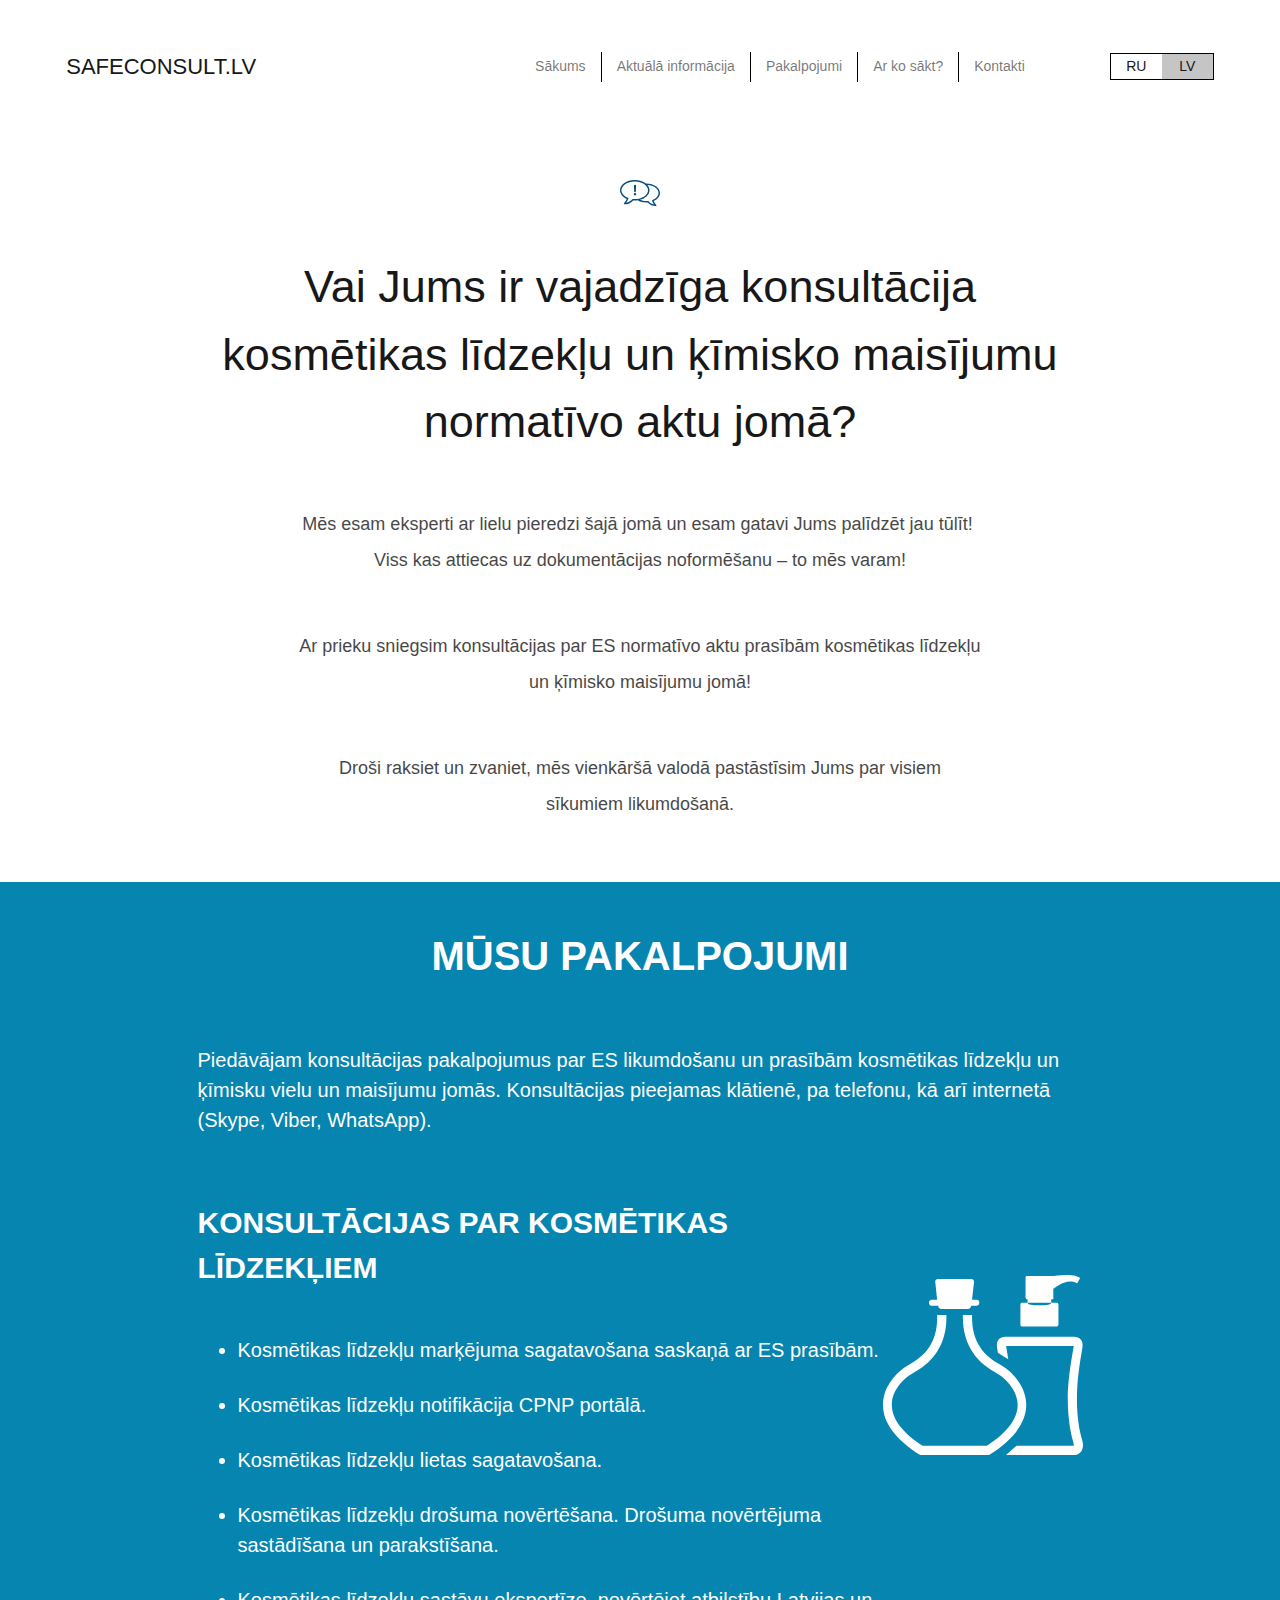
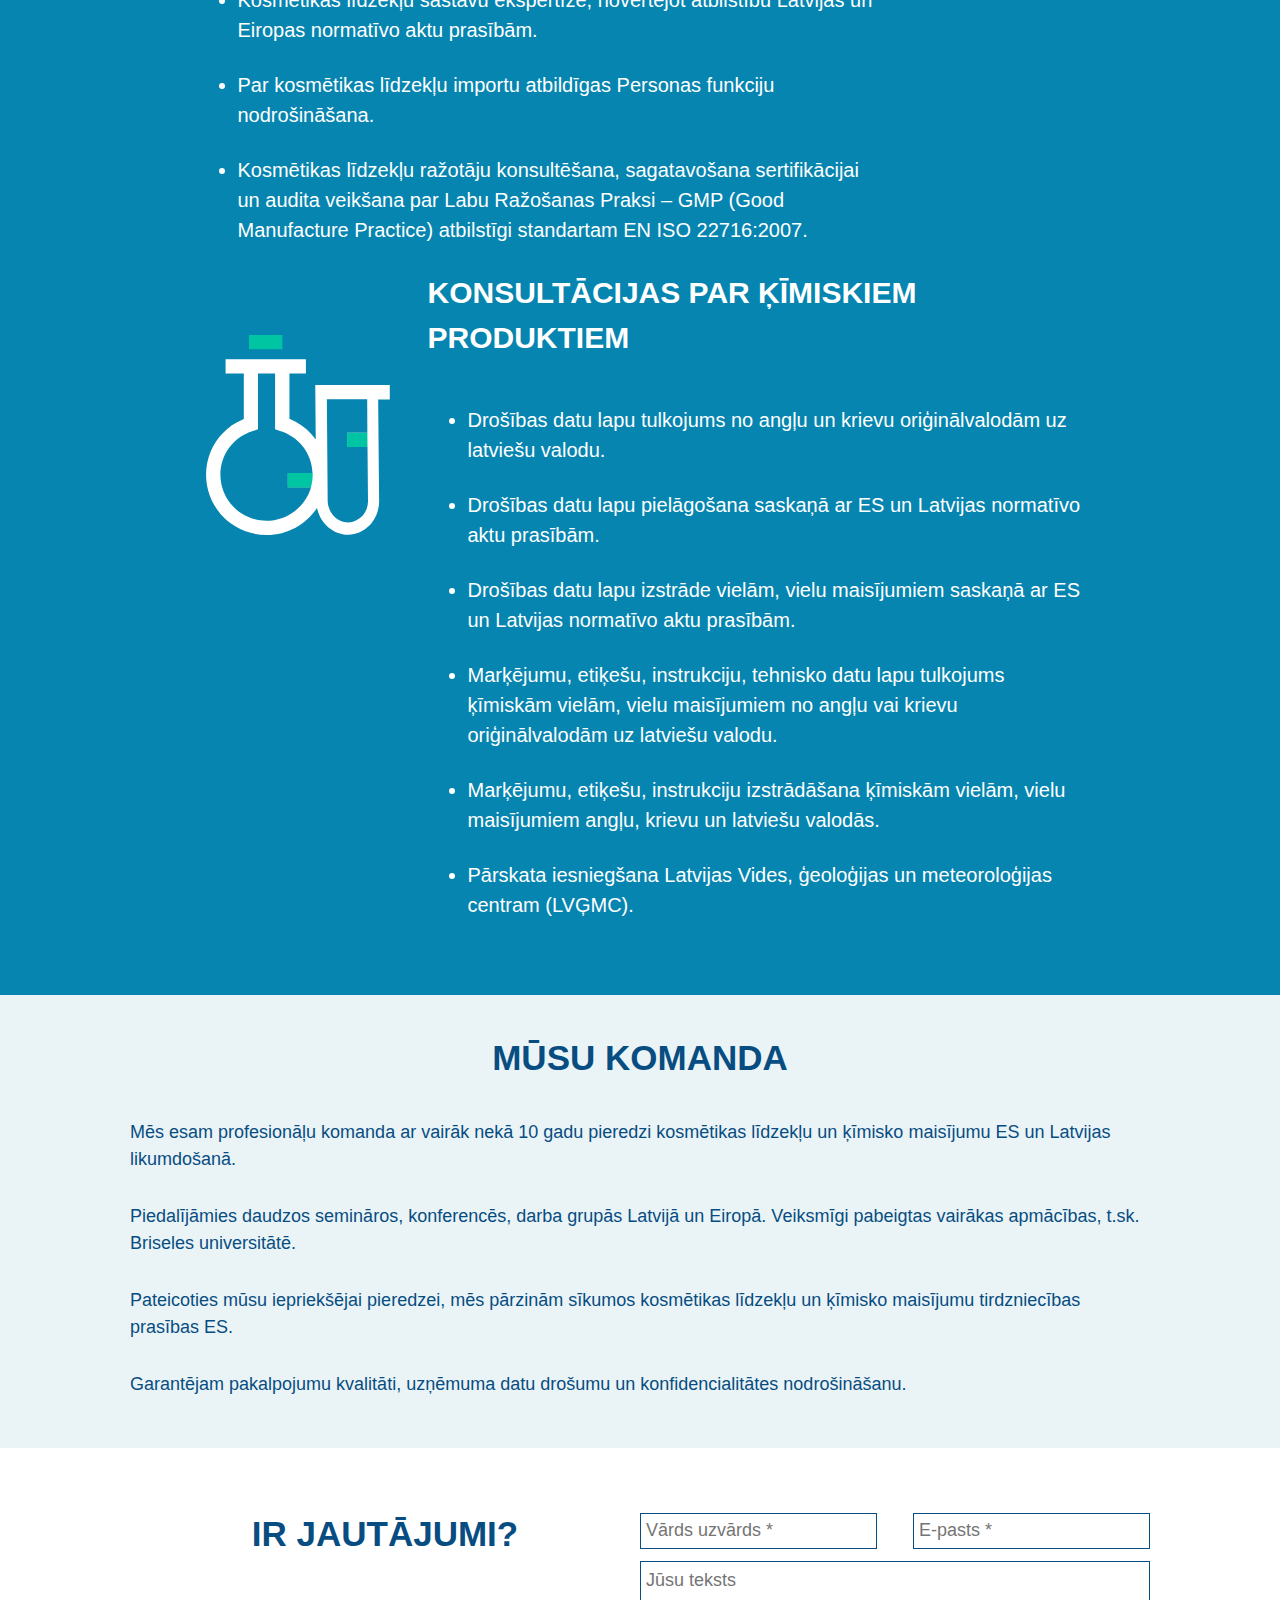
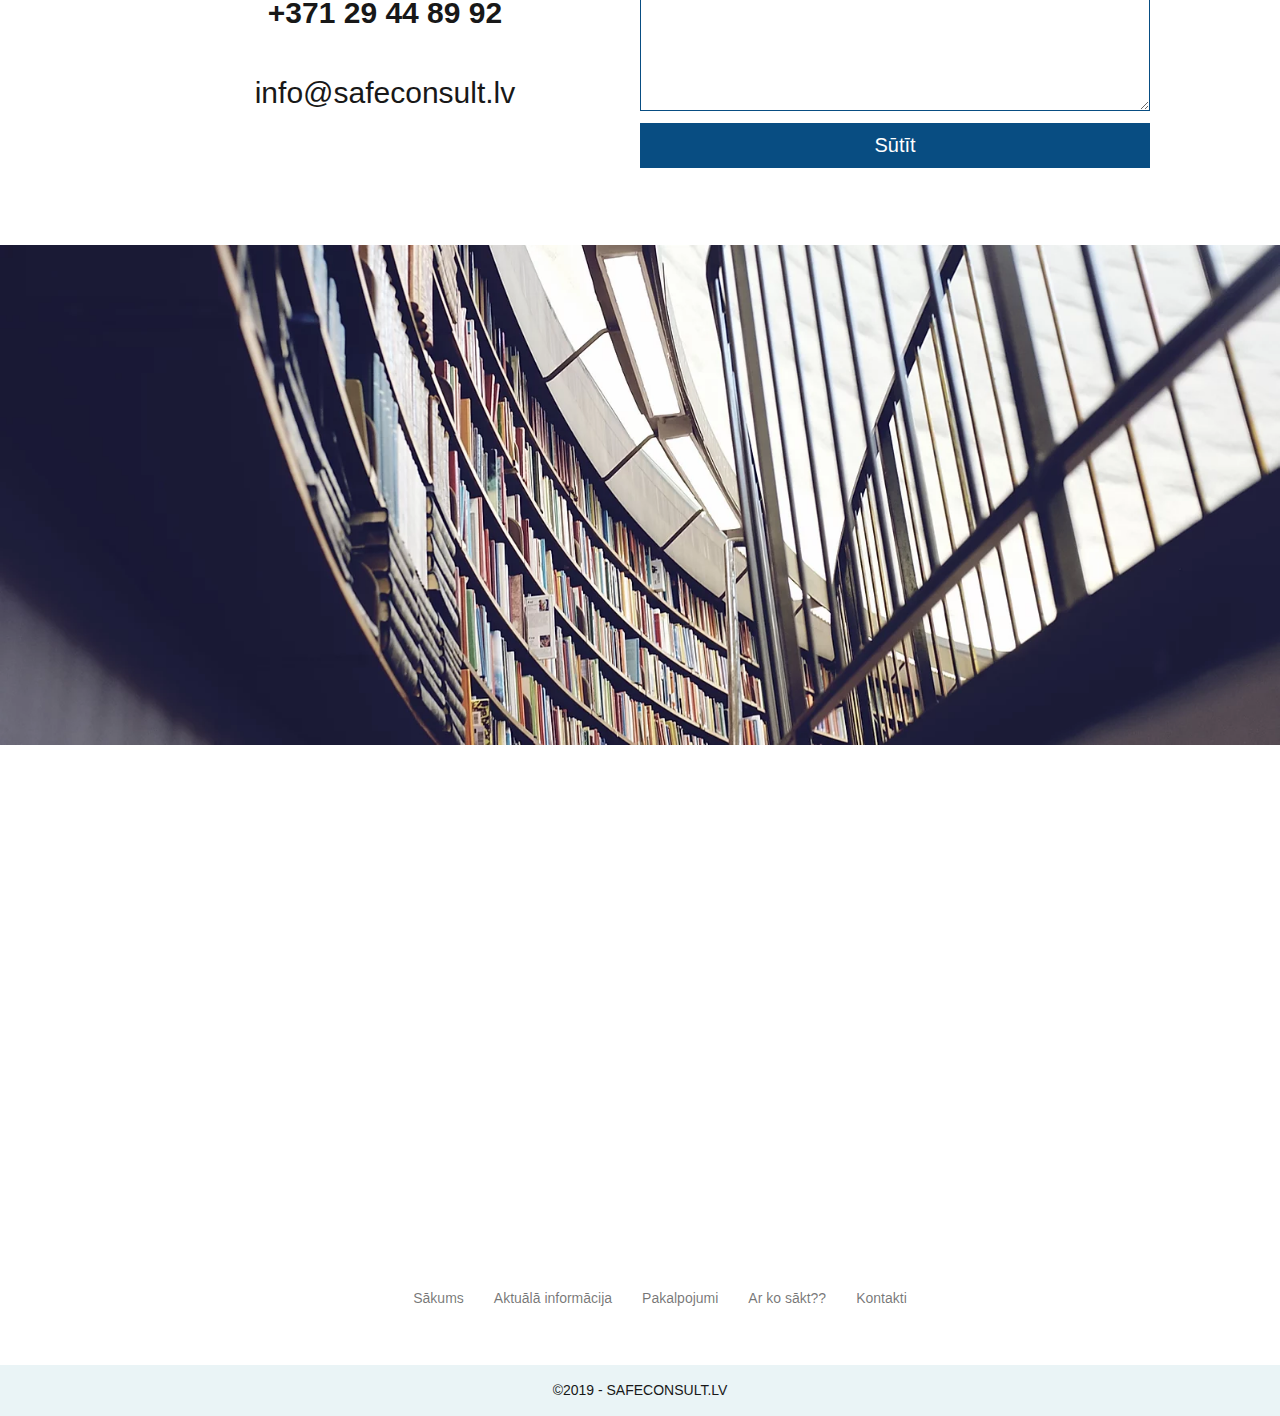
==== commit 72328649: "p" ====
--- a/index.html
+++ b/index.html
@@ -84,7 +84,10 @@
 
 	</div>
 	<div class="main-screen__text">
-		Ar prieku sniegsim konsultācijas par ES normatīvo aktu prasībām kosmētikas līdzekļu un ķīmisko maisījumu jomā! Droši raksiet un zvaniet, mēs vienkāršā valodā pastāstīsim Jums par visiem sīkumiem likumdošanā.
+		Ar prieku sniegsim konsultācijas par ES normatīvo aktu prasībām kosmētikas līdzekļu un ķīmisko maisījumu jomā! 
+</div>
+<div class="main-screen__text">
+		Droši raksiet un zvaniet, mēs vienkāršā valodā pastāstīsim Jums par visiem sīkumiem likumdošanā.
 	</div>
 	</div>
 </section>
--- a/css/style.min.css
+++ b/css/style.min.css
@@ -1 +1 @@
-@font-face{font-family:'Avenir LT 55 Roman';src:url("../fonts/AvenirLT-Roman.eot");src:local("Avenir LT 55 Roman"),local("AvenirLT-Roman"),url("../fonts/AvenirLT-Roman.eot?#iefix") format("embedded-opentype"),url("../fonts/AvenirLT-Roman.woff") format("woff"),url("../fonts/../fonts/AvenirLT-Roman.ttf") format("truetype");font-weight:normal;font-style:normal}@font-face{font-family:'Avenir LT 65';src:url("../fonts/AvenirLT-MediumOblique.eot");src:local("Avenir LT 65 Medium Oblique"),local("AvenirLT-MediumOblique"),url("../fonts/AvenirLT-MediumOblique.eot?#iefix") format("embedded-opentype"),url("../fonts/AvenirLT-MediumOblique.woff") format("woff"),url("../fonts/AvenirLT-MediumOblique.ttf") format("truetype");font-weight:500;font-style:italic}@font-face{font-family:'Avenir LT 55 Roman';src:url("../fonts/AvenirLT-Heavy.eot");src:local("Avenir LT 85 Heavy"),local("AvenirLT-Heavy"),url("../fonts/AvenirLT-Heavy.eot?#iefix") format("embedded-opentype"),url("../fonts/AvenirLT-Heavy.woff") format("woff"),url("../fonts/AvenirLT-Heavy.ttf") format("truetype");font-weight:bold;font-style:normal}@font-face{font-family:'Avenir LT 65';src:url("../fonts/AvenirLT-Black.eot");src:local("Avenir LT 95 Black"),local("AvenirLT-Black"),url("../fonts/AvenirLT-Black.eot?#iefix") format("embedded-opentype"),url("../fonts/AvenirLT-Black.woff") format("woff"),url("../fonts/AvenirLT-Black.ttf") format("truetype");font-weight:bold;font-style:normal}@font-face{font-family:'Avenir LT 35';src:url("../fonts/AvenirLT-LightOblique.eot");src:local("Avenir LT 35 Light Oblique"),local("AvenirLT-LightOblique"),url("../fonts/AvenirLT-LightOblique.eot?#iefix") format("embedded-opentype"),url("../fonts/AvenirLT-LightOblique.woff") format("woff"),url("../fonts/AvenirLT-LightOblique.ttf") format("truetype");font-weight:300;font-style:italic}@font-face{font-family:'Avenir LT 65';src:url("../fonts/AvenirLT-BlackOblique.eot");src:local("Avenir LT 95 Black Oblique"),local("AvenirLT-BlackOblique"),url("../fonts/AvenirLT-BlackOblique.eot?#iefix") format("embedded-opentype"),url("../fonts/AvenirLT-BlackOblique.woff") format("woff"),url("../fonts/AvenirLT-BlackOblique.ttf") format("truetype");font-weight:bold;font-style:italic}@font-face{font-family:'Avenir LT 55 Roman';src:url("../fonts/AvenirLT-HeavyOblique.eot");src:local("Avenir LT 86 Heavy Oblique"),local("AvenirLT-HeavyOblique"),url("../fonts/AvenirLT-HeavyOblique.eot?#iefix") format("embedded-opentype"),url("../fonts/AvenirLT-HeavyOblique.woff") format("woff"),url("../fonts/AvenirLT-HeavyOblique.ttf") format("truetype");font-weight:bold;font-style:italic}@font-face{font-family:'Avenir LT 65';src:url("../fonts/AvenirLT-Medium.eot");src:local("Avenir LT 65 Medium"),local("AvenirLT-Medium"),url("../fonts/AvenirLT-Medium.eot?#iefix") format("embedded-opentype"),url("../fonts/AvenirLT-Medium.woff") format("woff"),url("../fonts/AvenirLT-Medium.ttf") format("truetype");font-weight:500;font-style:normal}@font-face{font-family:'Avenir LT 35';src:url("../fonts/AvenirLT-Light.eot");src:local("Avenir LT 35 Light"),local("AvenirLT-Light"),url("../fonts/AvenirLT-Light.eot?#iefix") format("embedded-opentype"),url("../fonts/AvenirLT-Light.woff") format("woff"),url("../fonts/AvenirLT-Light.ttf") format("truetype");font-weight:300;font-style:normal}@font-face{font-family:'Avenir LT 45 Book';src:url("../fonts/AvenirLT-Book.eot");src:local("Avenir LT 45 Book"),local("AvenirLT-Book"),url("../fonts/AvenirLT-Book.eot?#iefix") format("embedded-opentype"),url("../fonts/AvenirLT-Book.woff") format("woff"),url("../fonts/AvenirLT-Book.ttf") format("truetype");font-weight:normal;font-style:normal}@font-face{font-family:'Avenir LT 55 Roman';src:url("../fonts/AvenirLT-Oblique.eot");src:local("Avenir LT 55 Oblique"),local("AvenirLT-Oblique"),url("../fonts/AvenirLT-Oblique.eot?#iefix") format("embedded-opentype"),url("../fonts/AvenirLT-Oblique.woff") format("woff"),url("../fonts/AvenirLT-Oblique.ttf") format("truetype");font-weight:normal;font-style:italic}@font-face{font-family:'Avenir LT 45 Book';src:url("../fonts/AvenirLT-BookOblique.eot");src:local("Avenir LT 45 Book Oblique"),local("AvenirLT-BookOblique"),url("../fonts/AvenirLT-BookOblique.eot?#iefix") format("embedded-opentype"),url("../fonts/AvenirLT-BookOblique.woff") format("woff"),url("../fonts/AvenirLT-BookOblique.ttf") format("truetype");font-weight:normal;font-style:italicas}body{font-family:Arial,Helvetica,sans-serif;color:#181818}a{color:inherit}a:hover{color:inherit;text-decoration:none}.wrapper{max-width:1050px;margin:0 auto;padding:0 15px}h1{font-size:42px;font-weight:800}h2{font-size:40px;text-align:center;text-transform:uppercase;font-weight:bold;line-height:1.2}h3{font-size:30px;text-transform:uppercase;font-weight:bold}input,textarea{display:block;width:100%;border:1px solid #084d82;color:#181818;margin-bottom:12px;padding:5px;font-size:18px}input{height:36px}textarea{height:150px}input[type="submit"]{background:#084D82;text-align:center;color:#fff;height:45px;font-size:20px}.header{padding-top:50px}.header .container-fluid{max-width:92%;display:-webkit-box;display:-ms-flexbox;display:flex;-webkit-box-pack:justify;-ms-flex-pack:justify;justify-content:space-between;-webkit-box-align:center;-ms-flex-align:center;align-items:center}.header ul{display:-webkit-box;display:-ms-flexbox;display:flex;list-style:none;padding-left:0;margin-bottom:0}.header__menu-wrapper{display:-webkit-box;display:-ms-flexbox;display:flex}.header__leng-switch .tabs{display:-webkit-box;display:-ms-flexbox;display:flex}.logo a{font-size:22px;font-family:"Raleway",sans-serif;font-weight:normal}.menu li{padding:0 15px;min-height:30px;display:-webkit-box;display:-ms-flexbox;display:flex;-webkit-box-pack:center;-ms-flex-pack:center;justify-content:center;-webkit-box-align:center;-ms-flex-align:center;align-items:center;border-right:1px solid #000;position:relative;color:rgba(24,24,24,0.6)}.menu li:last-child{border-right:none}.menu a{font-size:14px;font-family:"Raleway",sans-serif;color:rgba(24,24,24,0.6)}.header__leng-switch{margin-left:70px;border:1px solid #000;height:27.6px}.header__leng-switch .tabs{height:100%}.header__leng-switch .tab{width:51px;font-size:14px;text-align:center;display:-webkit-box;display:-ms-flexbox;display:flex;-webkit-box-align:center;-ms-flex-align:center;align-items:center;-webkit-box-pack:center;-ms-flex-pack:center;justify-content:center}.header__leng-switch .tab img{display:none}.header__leng-switch .tab.active{background:#C5C5C5}.header__menu-wrapper{display:-webkit-box;display:-ms-flexbox;display:flex;-webkit-box-align:center;-ms-flex-align:center;align-items:center}.header__menu-wrapper .menu{display:-webkit-box;display:-ms-flexbox;display:flex;-webkit-box-align:center;-ms-flex-align:center;align-items:center}.sub-menu{width:auto;background-color:#fff;-webkit-box-shadow:0 1px 4px rgba(0,0,0,0.6);box-shadow:0 1px 4px rgba(0,0,0,0.6);position:absolute;top:30px;right:0;min-width:188px;text-align:right;display:none}.sub-menu a{display:block;padding:5px 5px;border-bottom:1px solid #000}.sub-menu a:last-child{border-bottom:none}.menu li:hover .sub-menu{display:block}.btn__menu{display:none}.main-screen{padding-top:90px;text-align:center;padding-bottom:60px}.main-screen img{height:40px;width:40px;margin-bottom:40px}.main-screen__text{margin:0 auto;margin-top:50px;font-size:18px;max-width:695px;line-height:2;font-family:"Raleway",sans-serif;opacity:0.8}.main-screen__text:last-child{max-width:677px}.services{background:#0585b0;padding:50px;color:#fff}.services__text{font-size:20px;max-width:885px;margin:65px auto}.services__item{display:-webkit-box;display:-ms-flexbox;display:flex;-webkit-box-pack:justify;-ms-flex-pack:justify;justify-content:space-between;max-width:885px;margin:0 auto;font-size:20px;-webkit-box-align:start;-ms-flex-align:start;align-items:flex-start}.services__item img{margin-top:65px}.services__item h3{margin-bottom:45px}.services__item li{margin-bottom:25px}.services__item:last-child img{margin-right:30px}.team{background:#eaf4f6;text-align:center;padding-top:42px;padding-bottom:20px;text-align:left;font-size:18px;color:#084D82}.team h2{font-size:35px;text-align:center;margin:0 auto;margin-bottom:40px}.team p{margin-bottom:30px}.contact{padding:65px 0;text-align:center}.contact h2{font-size:35px;color:#084D82}.contact .wrapper{display:-webkit-box;display:-ms-flexbox;display:flex}.form__row{display:-webkit-box;display:-ms-flexbox;display:flex;-webkit-box-pack:justify;-ms-flex-pack:justify;justify-content:space-between}.form__row input{width:calc(50% - 18px)}.contact__text,.contact__form{width:50%}.contact__phone{font-size:30px;font-weight:bold;margin:35px auto}.contact__email{font-size:30px;font-weight:300}form{width:100%}.image-section img{width:100%;max-height:500px}iframe{width:100%;height:467px}.footer{margin-top:65px;margin-bottom:35px;display:-webkit-box;display:-ms-flexbox;display:flex;-webkit-box-pack:center;-ms-flex-pack:center;justify-content:center}.footer .menu ul{display:-webkit-box;display:-ms-flexbox;display:flex}.footer .menu li{border-right:none}.copy{text-align:center;background:#eaf4f6;font-size:14px;padding:15px}.info{text-align:center;padding-top:100px}.info__title{font-size:45px;color:#A31212;max-width:620px;margin:0 auto;font-weight:bold}.info__text{font-size:25px;max-width:600px;margin:0 auto;margin-top:50px}.info__text:last-child{max-width:810px}.info__list{text-align:left;font-size:18px}.info__list p{margin-bottom:35px}.info__list li{margin-bottom:30px}.contact--info{padding-top:0px}.contact--info .contact__form{margin:auto}.contact--info__title{font-size:30px;font-weight:800;max-width:400px;margin:0 auto;margin-bottom:30px}.info{margin-left:15px;margin-right:15px}.cosmetics{padding-top:100px}.cosmetics h1{text-align:center;margin-bottom:80px}.cosmetics__item{display:-webkit-box;display:-ms-flexbox;display:flex;-webkit-box-pack:justify;-ms-flex-pack:justify;justify-content:space-between;-webkit-box-align:start;-ms-flex-align:start;align-items:flex-start;padding-bottom:35px;border-bottom:1px solid #9a9a9a;margin-bottom:40px;max-width:100%}.cosmetics__item p{font-size:18px;margin-bottom:30px}.cosmetics__item p span{font-weight:800}.cosmetics__item li{margin-bottom:30px;font-size:18px}.cosmetics__item li span{font-weight:800}.cosmetics__item img{max-width:390px;margin-top:60px}.cosmetics__item-title{font-size:30px;font-weight:800;margin-bottom:40px}.cosmetics__img-wrapper{min-width:215px;width:auto}.cosmetics__text{max-width:625px;margin:0 auto;margin-bottom:60px}.cosmetics__item-content{max-width:880px}.cosmetics__sub-title{font-size:30px;text-align:center;max-width:850px;margin:0 auto;margin-bottom:70px}.cosmetics--chem h1{margin-bottom:50px}@media only screen and (max-width: 992px){.header__menu-wrapper{display:none}.btn__menu{display:block;z-index:999}.btn-row{background:#000;height:4px;width:20px;margin-bottom:4px;-webkit-transition:all .5s;-o-transition:all .5s;transition:all .5s}.btn__menu.active .btn-row:nth-child(2){display:none}.btn__menu.active .btn-row:first-child{-webkit-transform:rotate(45deg);-ms-transform:rotate(45deg);transform:rotate(45deg)}.btn__menu.active .btn-row:last-child{-webkit-transform:rotate(-45deg);-ms-transform:rotate(-45deg);transform:rotate(-45deg);position:relative;top:-8px}.header__menu-wrapper.active{background:#fff;display:block;position:fixed;width:100%;min-height:100vh;left:0;top:0;z-index:998}.tabs .tab{display:none}.header__leng-switch{position:fixed;bottom:0;width:100%;height:40px;display:-webkit-box;display:-ms-flexbox;display:flex;-webkit-box-pack:center;-ms-flex-pack:center;justify-content:center;-webkit-box-align:center;-ms-flex-align:center;align-items:center;background:#C5C5C5;left:0;border:none;margin-left:0}.tab.active{display:-webkit-box;display:-ms-flexbox;display:flex;position:relative}.tab.active a{display:-webkit-box;display:-ms-flexbox;display:flex;-webkit-box-align:center;-ms-flex-align:center;align-items:center}.tab.active a img{display:inline-block;width:20px;margin-right:10px}.menu ul{-webkit-box-orient:vertical;-webkit-box-direction:normal;-ms-flex-direction:column;flex-direction:column;margin:0 auto;padding-top:60px}.menu ul li{border-right:none;margin-bottom:10px}.menu ul li a{color:#181818}.menu ul li.active a{color:#084D82}.header{padding-top:15px;padding-bottom:15px;position:fixed;background:#fff;width:100%;z-index:997}.header .container-fluid{max-width:100%}.logo a{font-size:20px}h1{color:#084D82;font-size:35px}.main-screen{padding-top:74px;padding-bottom:20px}.main-screen img{margin-bottom:10px}.main-screen__text{font-size:15.5px}.main-screen__text{margin-top:25px}.main-screen__text:last-child{margin-top:10px}h2{font-size:26px}.services{padding:30px 15px}.services__item{-webkit-box-orient:vertical;-webkit-box-direction:normal;-ms-flex-direction:column;flex-direction:column;-webkit-box-align:center;-ms-flex-align:center;align-items:center}.services__text{font-size:16px}.services__text{margin:30px auto}h3{font-size:25px}.services h3{text-align:center;position:absolute;top:0}.services__item-text{-webkit-box-ordinal-group:3;-ms-flex-order:2;order:2}.services__item img{margin-top:10px}.services__item{padding-top:110px;position:relative}.services__item img{max-width:150px;margin-top:10px;margin-bottom:15px}.services__item li{font-size:17px;margin-bottom:15px}.team p{margin-bottom:20px}.contact .wrapper{-webkit-box-orient:vertical;-webkit-box-direction:normal;-ms-flex-direction:column;flex-direction:column}.contact__text,.contact__form{width:100%}.form__row{-webkit-box-orient:vertical;-webkit-box-direction:normal;-ms-flex-direction:column;flex-direction:column}.form__row input{width:100%}.team h2{font-size:26px}.contact h2{font-size:26px}.contact__phone{font-size:25px;margin:20px auto}.contact__email{font-size:22px;margin-bottom:20px}.contact{padding:30px 0}iframe{height:300px}.footer{margin-top:15px;margin-bottom:15px}.footer .menu ul{padding-top:0;padding-left:0;display:-webkit-box;display:-ms-flexbox;display:flex;-webkit-box-orient:horizontal;-webkit-box-direction:normal;-ms-flex-direction:row;flex-direction:row;-ms-flex-wrap:wrap;flex-wrap:wrap;-webkit-box-pack:center;-ms-flex-pack:center;justify-content:center}.footer .menu ul li{margin-bottom:0}.copy{font-size:12px}.header .menu li:hover .sub-menu{display:none}.header .sub-menu{display:none;position:static;-webkit-box-shadow:none;box-shadow:none;min-width:auto;text-align:center;margin-top:10px}.header .sub-menu a{font-size:13px;border-bottom:none}.header .menu li{display:-webkit-box;display:-ms-flexbox;display:flex;-webkit-box-orient:vertical;-webkit-box-direction:normal;-ms-flex-direction:column;flex-direction:column;-webkit-box-pack:start;-ms-flex-pack:start;justify-content:flex-start}.sub-menu-item{position:relative;min-width:210px}.sub-menu-item:before{content:'';position:absolute;left:0;top:10px;width:10px;height:1px;background:#000}.sub-menu-item:after{content:'';position:absolute;left:5px;top:6px;width:1px;height:10px;background:#000}.sub-menu-item.active .sub-menu{display:block !important}.sub-menu-item.active .sub-menu a{color:#000}.sub-menu-item.active:after{display:none}.info__title{font-size:31px}.info{padding-top:80px}.info__text{margin-top:25px}.info__text{font-size:16px}.info__list{margin-top:40px}.info__list p{margin-bottom:20px}.contact--info__title{font-size:20px}.contact{padding:15px 0}.contact--info__title{margin-bottom:20px}.menu li{color:#181818}.cosmetics__item{-webkit-box-orient:vertical;-webkit-box-direction:normal;-ms-flex-direction:column;flex-direction:column}.cosmetics__item-content{max-width:100%}.cosmetics__item img{max-width:100%}.cosmetics{padding-top:70px}.cosmetics h1{margin-bottom:20px;color:#181818}.cosmetics__img-wrapper{-webkit-box-ordinal-group:2;-ms-flex-order:1;order:1}.cosmetics__item-content{-webkit-box-ordinal-group:3;-ms-flex-order:2;order:2}.cosmetics__item img{margin-top:0}.cosmetics__item-title{font-size:20px;margin-bottom:10px}.cosmetics__item p{font-size:16px;margin-bottom:20px}.cosmetics__item{padding-bottom:0;margin-bottom:15px}.cosmetics__item li{font-size:16px;margin-bottom:15px}.cosmetics__sub-title{font-size:20px;margin-bottom:20px}}@media only screen and (max-width: 768px){h1{font-size:24px}}
+@font-face{font-family:'Avenir LT 55 Roman';src:url("../fonts/AvenirLT-Roman.eot");src:local("Avenir LT 55 Roman"),local("AvenirLT-Roman"),url("../fonts/AvenirLT-Roman.eot?#iefix") format("embedded-opentype"),url("../fonts/AvenirLT-Roman.woff") format("woff"),url("../fonts/../fonts/AvenirLT-Roman.ttf") format("truetype");font-weight:normal;font-style:normal}@font-face{font-family:'Avenir LT 65';src:url("../fonts/AvenirLT-MediumOblique.eot");src:local("Avenir LT 65 Medium Oblique"),local("AvenirLT-MediumOblique"),url("../fonts/AvenirLT-MediumOblique.eot?#iefix") format("embedded-opentype"),url("../fonts/AvenirLT-MediumOblique.woff") format("woff"),url("../fonts/AvenirLT-MediumOblique.ttf") format("truetype");font-weight:500;font-style:italic}@font-face{font-family:'Avenir LT 55 Roman';src:url("../fonts/AvenirLT-Heavy.eot");src:local("Avenir LT 85 Heavy"),local("AvenirLT-Heavy"),url("../fonts/AvenirLT-Heavy.eot?#iefix") format("embedded-opentype"),url("../fonts/AvenirLT-Heavy.woff") format("woff"),url("../fonts/AvenirLT-Heavy.ttf") format("truetype");font-weight:bold;font-style:normal}@font-face{font-family:'Avenir LT 65';src:url("../fonts/AvenirLT-Black.eot");src:local("Avenir LT 95 Black"),local("AvenirLT-Black"),url("../fonts/AvenirLT-Black.eot?#iefix") format("embedded-opentype"),url("../fonts/AvenirLT-Black.woff") format("woff"),url("../fonts/AvenirLT-Black.ttf") format("truetype");font-weight:bold;font-style:normal}@font-face{font-family:'Avenir LT 35';src:url("../fonts/AvenirLT-LightOblique.eot");src:local("Avenir LT 35 Light Oblique"),local("AvenirLT-LightOblique"),url("../fonts/AvenirLT-LightOblique.eot?#iefix") format("embedded-opentype"),url("../fonts/AvenirLT-LightOblique.woff") format("woff"),url("../fonts/AvenirLT-LightOblique.ttf") format("truetype");font-weight:300;font-style:italic}@font-face{font-family:'Avenir LT 65';src:url("../fonts/AvenirLT-BlackOblique.eot");src:local("Avenir LT 95 Black Oblique"),local("AvenirLT-BlackOblique"),url("../fonts/AvenirLT-BlackOblique.eot?#iefix") format("embedded-opentype"),url("../fonts/AvenirLT-BlackOblique.woff") format("woff"),url("../fonts/AvenirLT-BlackOblique.ttf") format("truetype");font-weight:bold;font-style:italic}@font-face{font-family:'Avenir LT 55 Roman';src:url("../fonts/AvenirLT-HeavyOblique.eot");src:local("Avenir LT 86 Heavy Oblique"),local("AvenirLT-HeavyOblique"),url("../fonts/AvenirLT-HeavyOblique.eot?#iefix") format("embedded-opentype"),url("../fonts/AvenirLT-HeavyOblique.woff") format("woff"),url("../fonts/AvenirLT-HeavyOblique.ttf") format("truetype");font-weight:bold;font-style:italic}@font-face{font-family:'Avenir LT 65';src:url("../fonts/AvenirLT-Medium.eot");src:local("Avenir LT 65 Medium"),local("AvenirLT-Medium"),url("../fonts/AvenirLT-Medium.eot?#iefix") format("embedded-opentype"),url("../fonts/AvenirLT-Medium.woff") format("woff"),url("../fonts/AvenirLT-Medium.ttf") format("truetype");font-weight:500;font-style:normal}@font-face{font-family:'Avenir LT 35';src:url("../fonts/AvenirLT-Light.eot");src:local("Avenir LT 35 Light"),local("AvenirLT-Light"),url("../fonts/AvenirLT-Light.eot?#iefix") format("embedded-opentype"),url("../fonts/AvenirLT-Light.woff") format("woff"),url("../fonts/AvenirLT-Light.ttf") format("truetype");font-weight:300;font-style:normal}@font-face{font-family:'Avenir LT 45 Book';src:url("../fonts/AvenirLT-Book.eot");src:local("Avenir LT 45 Book"),local("AvenirLT-Book"),url("../fonts/AvenirLT-Book.eot?#iefix") format("embedded-opentype"),url("../fonts/AvenirLT-Book.woff") format("woff"),url("../fonts/AvenirLT-Book.ttf") format("truetype");font-weight:normal;font-style:normal}@font-face{font-family:'Avenir LT 55 Roman';src:url("../fonts/AvenirLT-Oblique.eot");src:local("Avenir LT 55 Oblique"),local("AvenirLT-Oblique"),url("../fonts/AvenirLT-Oblique.eot?#iefix") format("embedded-opentype"),url("../fonts/AvenirLT-Oblique.woff") format("woff"),url("../fonts/AvenirLT-Oblique.ttf") format("truetype");font-weight:normal;font-style:italic}@font-face{font-family:'Avenir LT 45 Book';src:url("../fonts/AvenirLT-BookOblique.eot");src:local("Avenir LT 45 Book Oblique"),local("AvenirLT-BookOblique"),url("../fonts/AvenirLT-BookOblique.eot?#iefix") format("embedded-opentype"),url("../fonts/AvenirLT-BookOblique.woff") format("woff"),url("../fonts/AvenirLT-BookOblique.ttf") format("truetype");font-weight:normal;font-style:italicas}body{font-family:'Roboto', sans-serif;color:#181818;font-weight:300}a{color:inherit}a:hover{color:inherit;text-decoration:none}.wrapper{max-width:1050px;margin:0 auto;padding:0 15px}h1{font-size:45px;font-weight:500}h2{font-size:40px;text-align:center;text-transform:uppercase;font-weight:bold;line-height:1.2}h3{font-size:30px;text-transform:uppercase;font-weight:bold}input,textarea{display:block;width:100%;border:1px solid #084d82;color:#181818;margin-bottom:12px;padding:5px;font-size:18px}input{height:36px}textarea{height:150px}input[type="submit"]{background:#084D82;text-align:center;color:#fff;height:45px;font-size:20px}.header{padding-top:50px;-webkit-transition:all .5s;-o-transition:all .5s;transition:all .5s;z-index:9999}.header .container-fluid{max-width:92%;display:-webkit-box;display:-ms-flexbox;display:flex;-webkit-box-pack:justify;-ms-flex-pack:justify;justify-content:space-between;-webkit-box-align:center;-ms-flex-align:center;align-items:center}.header ul{display:-webkit-box;display:-ms-flexbox;display:flex;list-style:none;padding-left:0;margin-bottom:0}.header.sticky{position:fixed;width:100%;background:#fff;padding-top:15px;padding-bottom:15px;-webkit-box-shadow:0px 0px 14px rgba(0,0,0,0.1);box-shadow:0px 0px 14px rgba(0,0,0,0.1)}.header__menu-wrapper{display:-webkit-box;display:-ms-flexbox;display:flex}.header__leng-switch .tabs{display:-webkit-box;display:-ms-flexbox;display:flex}.logo a{font-size:22px;font-weight:300}.menu li{padding:0 15px;min-height:30px;display:-webkit-box;display:-ms-flexbox;display:flex;-webkit-box-pack:center;-ms-flex-pack:center;justify-content:center;-webkit-box-align:center;-ms-flex-align:center;align-items:center;border-right:1px solid #000;position:relative;color:rgba(24,24,24,0.6)}.menu li:last-child{border-right:none}.menu a{font-size:14px;color:rgba(24,24,24,0.6)}.header__leng-switch{margin-left:70px;border:1px solid #000;height:27.6px}.header__leng-switch .tabs{height:100%}.header__leng-switch .tab{width:51px;font-size:14px;text-align:center;display:-webkit-box;display:-ms-flexbox;display:flex;-webkit-box-align:center;-ms-flex-align:center;align-items:center;-webkit-box-pack:center;-ms-flex-pack:center;justify-content:center}.header__leng-switch .tab img{display:none}.header__leng-switch .tab.active{background:#C5C5C5}.header__menu-wrapper{display:-webkit-box;display:-ms-flexbox;display:flex;-webkit-box-align:center;-ms-flex-align:center;align-items:center}.header__menu-wrapper .menu{display:-webkit-box;display:-ms-flexbox;display:flex;-webkit-box-align:center;-ms-flex-align:center;align-items:center}.sub-menu{width:auto;background-color:#fff;-webkit-box-shadow:0 1px 4px rgba(0,0,0,0.6);box-shadow:0 1px 4px rgba(0,0,0,0.6);position:absolute;top:30px;right:0;min-width:188px;text-align:right;display:none}.sub-menu a{display:block;padding:5px 5px;border-bottom:1px solid #000}.sub-menu a:last-child{border-bottom:none}.menu li:hover .sub-menu{display:block}.btn__menu{display:none}.main-screen{padding-top:90px;text-align:center;padding-bottom:60px}.main-screen h1{max-width:902px;margin:0 auto}.main-screen img{height:40px;width:40px;margin-bottom:40px}.main-screen__text{margin:0 auto;margin-top:50px;font-size:18px;max-width:695px;line-height:2;opacity:0.8}.main-screen__text:last-child{max-width:677px}.services{background:#0585b0;padding:50px;color:#fff}.services__text{font-size:20px;max-width:885px;margin:65px auto}.services__item{display:-webkit-box;display:-ms-flexbox;display:flex;-webkit-box-pack:justify;-ms-flex-pack:justify;justify-content:space-between;max-width:885px;margin:0 auto;font-size:20px;-webkit-box-align:start;-ms-flex-align:start;align-items:flex-start}.services__item img{margin-top:65px}.services__item h3{margin-bottom:45px}.services__item li{margin-bottom:25px}.services__item:last-child img{margin-right:30px}.team{background:#eaf4f6;text-align:center;padding-top:42px;padding-bottom:20px;text-align:left;font-size:18px;color:#084D82}.team h2{font-size:35px;text-align:center;margin:0 auto;margin-bottom:40px}.team p{margin-bottom:30px}.contact{padding:65px 0;text-align:center}.contact h2{font-size:35px;color:#084D82}.contact .wrapper{display:-webkit-box;display:-ms-flexbox;display:flex}.form__row{display:-webkit-box;display:-ms-flexbox;display:flex;-webkit-box-pack:justify;-ms-flex-pack:justify;justify-content:space-between}.form__row input{width:calc(50% - 18px)}.contact__text,.contact__form{width:50%}.contact__phone{font-size:30px;font-weight:bold;margin:35px auto}.contact__email{font-size:30px;font-weight:300}form{width:100%}.image-section img{width:100%;max-height:500px}iframe{width:100%;height:467px}.footer{margin-top:65px;margin-bottom:35px;display:-webkit-box;display:-ms-flexbox;display:flex;-webkit-box-pack:center;-ms-flex-pack:center;justify-content:center}.footer .menu ul{display:-webkit-box;display:-ms-flexbox;display:flex}.footer .menu li{border-right:none}.copy{text-align:center;background:#eaf4f6;font-size:14px;padding:15px}.info{text-align:center;padding-top:100px}.info__title{font-size:45px;color:#A31212;max-width:620px;margin:0 auto;font-weight:bold}.info__text{font-size:25px;max-width:600px;margin:0 auto;margin-top:50px}.info__text:last-child{max-width:810px}.info__list{text-align:left;font-size:18px}.info__list p{margin-bottom:35px}.info__list li{margin-bottom:30px}.contact--info{padding-top:0px}.contact--info .contact__form{margin:auto}.contact--info__title{font-size:30px;font-weight:800;max-width:400px;margin:0 auto;margin-bottom:30px}.info{margin-left:15px;margin-right:15px}.cosmetics{padding-top:100px}.cosmetics h1{text-align:center;margin:0 auto;margin-bottom:80px;max-width:900px}.cosmetics__item{display:-webkit-box;display:-ms-flexbox;display:flex;-webkit-box-pack:justify;-ms-flex-pack:justify;justify-content:space-between;-webkit-box-align:start;-ms-flex-align:start;align-items:flex-start;padding-bottom:35px;border-bottom:1px solid #9a9a9a;margin-bottom:40px;max-width:100%}.cosmetics__item p{font-size:18px;margin-bottom:30px}.cosmetics__item p span{font-weight:800}.cosmetics__item li{margin-bottom:30px;font-size:18px}.cosmetics__item li span{font-weight:800}.cosmetics__item img{max-width:390px;margin-top:60px}.cosmetics__item-title{font-size:30px;font-weight:800;margin-bottom:40px}.cosmetics__img-wrapper{min-width:215px;width:auto}.cosmetics__text{max-width:625px;margin:0 auto;margin-bottom:60px}.cosmetics__item-content{max-width:880px}.cosmetics__sub-title{font-size:30px;text-align:center;max-width:850px;margin:0 auto;margin-bottom:70px}.cosmetics--chem h1{margin-bottom:50px}@media only screen and (max-width: 992px){.header__menu-wrapper{display:none}.btn__menu{display:block;z-index:999}.btn-row{background:#000;height:4px;width:20px;margin-bottom:4px;-webkit-transition:all .5s;-o-transition:all .5s;transition:all .5s}.btn__menu.active .btn-row:nth-child(2){display:none}.btn__menu.active .btn-row:first-child{-webkit-transform:rotate(45deg);-ms-transform:rotate(45deg);transform:rotate(45deg)}.btn__menu.active .btn-row:last-child{-webkit-transform:rotate(-45deg);-ms-transform:rotate(-45deg);transform:rotate(-45deg);position:relative;top:-8px}.header__menu-wrapper.active{background:#fff;display:block;position:fixed;width:100%;min-height:100vh;left:0;top:0;z-index:998}.tabs .tab{display:none}.header__leng-switch{position:fixed;bottom:0;width:100%;height:40px;display:-webkit-box;display:-ms-flexbox;display:flex;-webkit-box-pack:center;-ms-flex-pack:center;justify-content:center;-webkit-box-align:center;-ms-flex-align:center;align-items:center;background:#C5C5C5;left:0;border:none;margin-left:0}.tab.active{display:-webkit-box;display:-ms-flexbox;display:flex;position:relative}.tab.active a{display:-webkit-box;display:-ms-flexbox;display:flex;-webkit-box-align:center;-ms-flex-align:center;align-items:center}.tab.active a img{display:inline-block;width:20px;margin-right:10px}.menu ul{-webkit-box-orient:vertical;-webkit-box-direction:normal;-ms-flex-direction:column;flex-direction:column;margin:0 auto;padding-top:60px}.menu ul li{border-right:none;margin-bottom:10px}.menu ul li a{color:#181818}.menu ul li.active a{color:#084D82}.header{padding-top:15px;padding-bottom:15px;position:fixed;background:#fff;width:100%;z-index:997}.header .container-fluid{max-width:100%}.logo a{font-size:20px}h1{color:#084D82;font-size:35px}.main-screen{padding-top:74px;padding-bottom:20px}.main-screen img{margin-bottom:10px}.main-screen__text{font-size:15.5px}.main-screen__text{margin-top:25px}.main-screen__text:last-child{margin-top:10px}h2{font-size:26px}.services{padding:30px 15px}.services__item{-webkit-box-orient:vertical;-webkit-box-direction:normal;-ms-flex-direction:column;flex-direction:column;-webkit-box-align:center;-ms-flex-align:center;align-items:center}.services__text{font-size:16px}.services__text{margin:30px auto}h3{font-size:25px}.services h3{text-align:center;position:absolute;top:0}.services__item-text{-webkit-box-ordinal-group:3;-ms-flex-order:2;order:2}.services__item img{margin-top:10px}.services__item{padding-top:110px;position:relative}.services__item img{max-width:150px;margin-top:10px;margin-bottom:15px}.services__item li{font-size:17px;margin-bottom:15px}.team p{margin-bottom:20px}.contact .wrapper{-webkit-box-orient:vertical;-webkit-box-direction:normal;-ms-flex-direction:column;flex-direction:column}.contact__text,.contact__form{width:100%}.form__row{-webkit-box-orient:vertical;-webkit-box-direction:normal;-ms-flex-direction:column;flex-direction:column}.form__row input{width:100%}.team h2{font-size:26px}.contact h2{font-size:26px}.contact__phone{font-size:25px;margin:20px auto}.contact__email{font-size:22px;margin-bottom:20px}.contact{padding:30px 0}iframe{height:300px}.footer{margin-top:15px;margin-bottom:15px}.footer .menu ul{padding-top:0;padding-left:0;display:-webkit-box;display:-ms-flexbox;display:flex;-webkit-box-orient:horizontal;-webkit-box-direction:normal;-ms-flex-direction:row;flex-direction:row;-ms-flex-wrap:wrap;flex-wrap:wrap;-webkit-box-pack:center;-ms-flex-pack:center;justify-content:center}.footer .menu ul li{margin-bottom:0}.copy{font-size:12px}.header .menu li:hover .sub-menu{display:none}.header .sub-menu{display:none;position:static;-webkit-box-shadow:none;box-shadow:none;min-width:auto;text-align:center;margin-top:10px}.header .sub-menu a{font-size:13px;border-bottom:none}.header .menu li{display:-webkit-box;display:-ms-flexbox;display:flex;-webkit-box-orient:vertical;-webkit-box-direction:normal;-ms-flex-direction:column;flex-direction:column;-webkit-box-pack:start;-ms-flex-pack:start;justify-content:flex-start}.sub-menu-item{position:relative;min-width:210px}.sub-menu-item:before{content:'';position:absolute;left:0;top:10px;width:10px;height:1px;background:#000}.sub-menu-item:after{content:'';position:absolute;left:5px;top:6px;width:1px;height:10px;background:#000}.sub-menu-item.active .sub-menu{display:block !important}.sub-menu-item.active .sub-menu a{color:#000}.sub-menu-item.active:after{display:none}.info__title{font-size:31px}.info{padding-top:80px}.info__text{margin-top:25px}.info__text{font-size:16px}.info__list{margin-top:40px}.info__list p{margin-bottom:20px}.contact--info__title{font-size:20px}.contact{padding:15px 0}.contact--info__title{margin-bottom:20px}.menu li{color:#181818}.cosmetics__item{-webkit-box-orient:vertical;-webkit-box-direction:normal;-ms-flex-direction:column;flex-direction:column}.cosmetics__item-content{max-width:100%}.cosmetics__item img{max-width:100%}.cosmetics{padding-top:70px}.cosmetics h1{margin-bottom:20px;color:#181818}.cosmetics__img-wrapper{-webkit-box-ordinal-group:2;-ms-flex-order:1;order:1}.cosmetics__item-content{-webkit-box-ordinal-group:3;-ms-flex-order:2;order:2}.cosmetics__item img{margin-top:0}.cosmetics__item-title{font-size:20px;margin-bottom:10px}.cosmetics__item p{font-size:16px;margin-bottom:20px}.cosmetics__item{padding-bottom:0;margin-bottom:15px}.cosmetics__item li{font-size:16px;margin-bottom:15px}.cosmetics__sub-title{font-size:20px;margin-bottom:20px}}@media only screen and (max-width: 768px){h1{font-size:24px}}
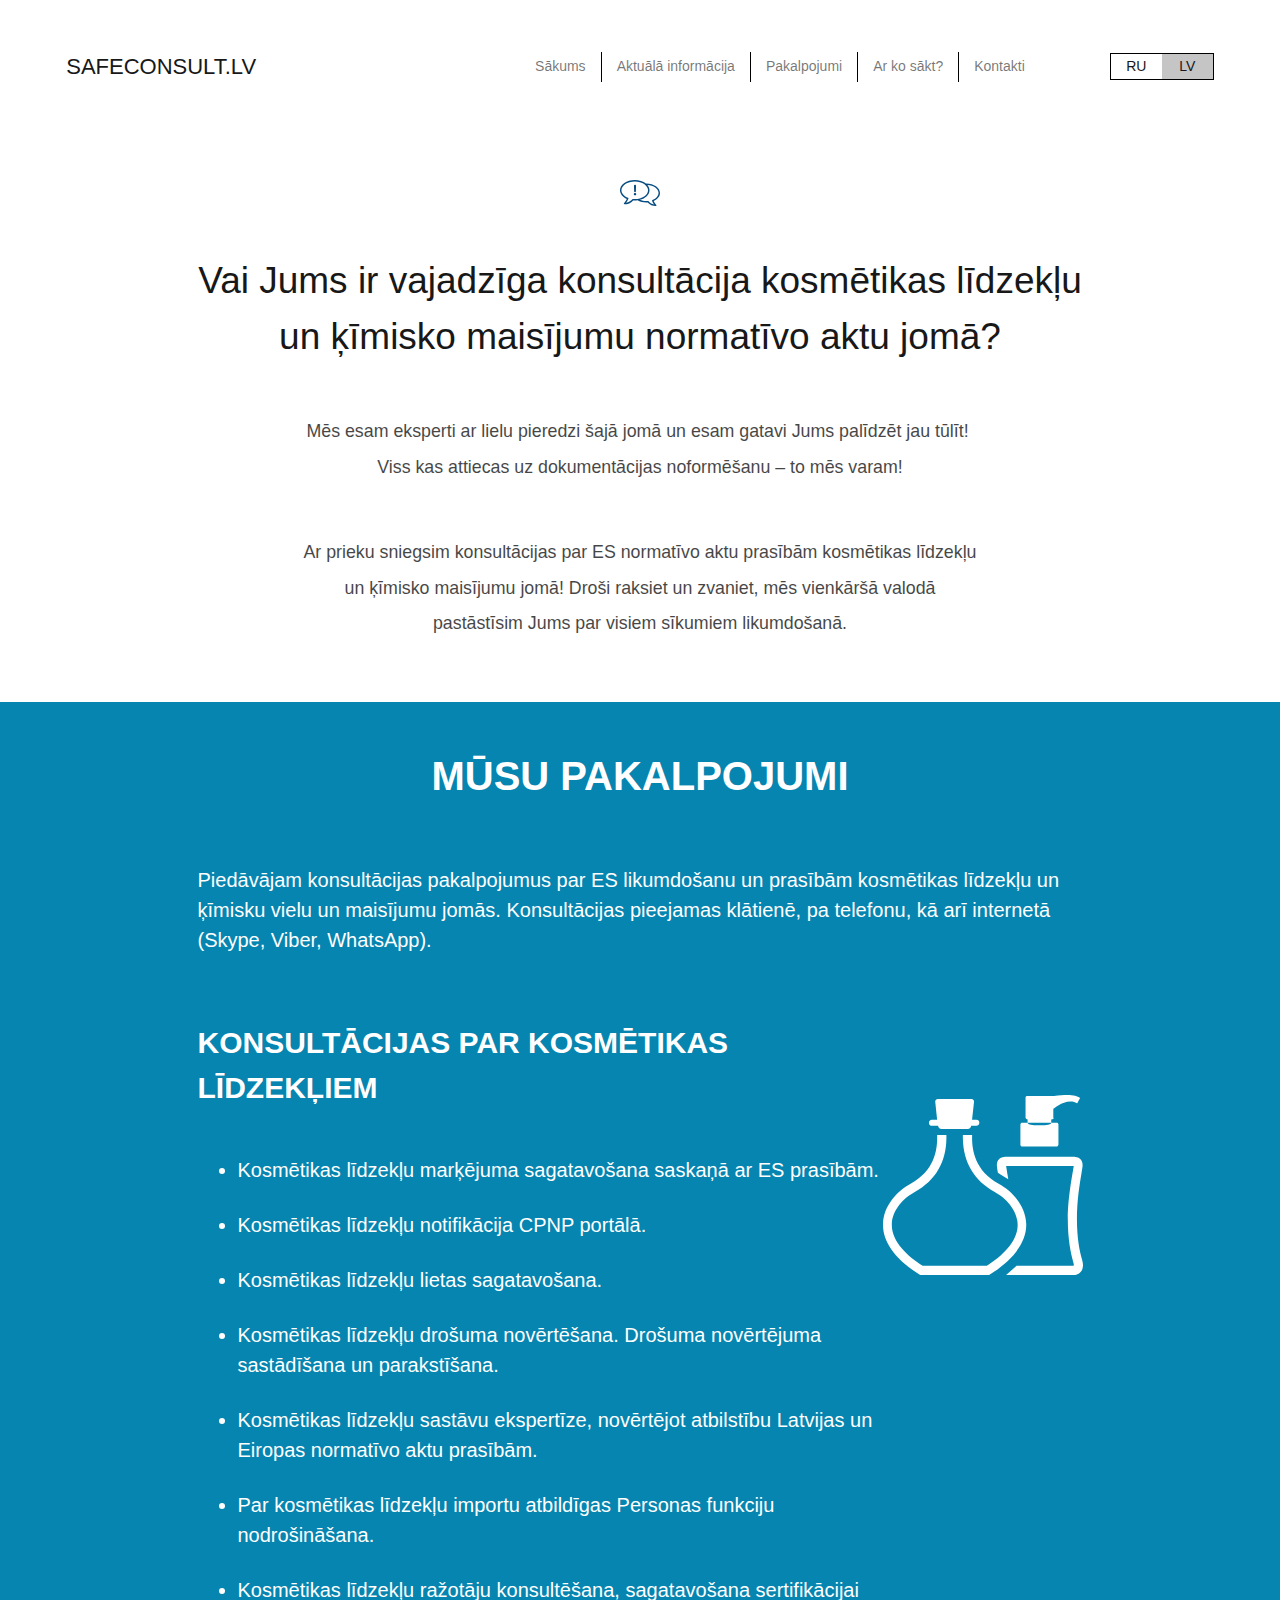
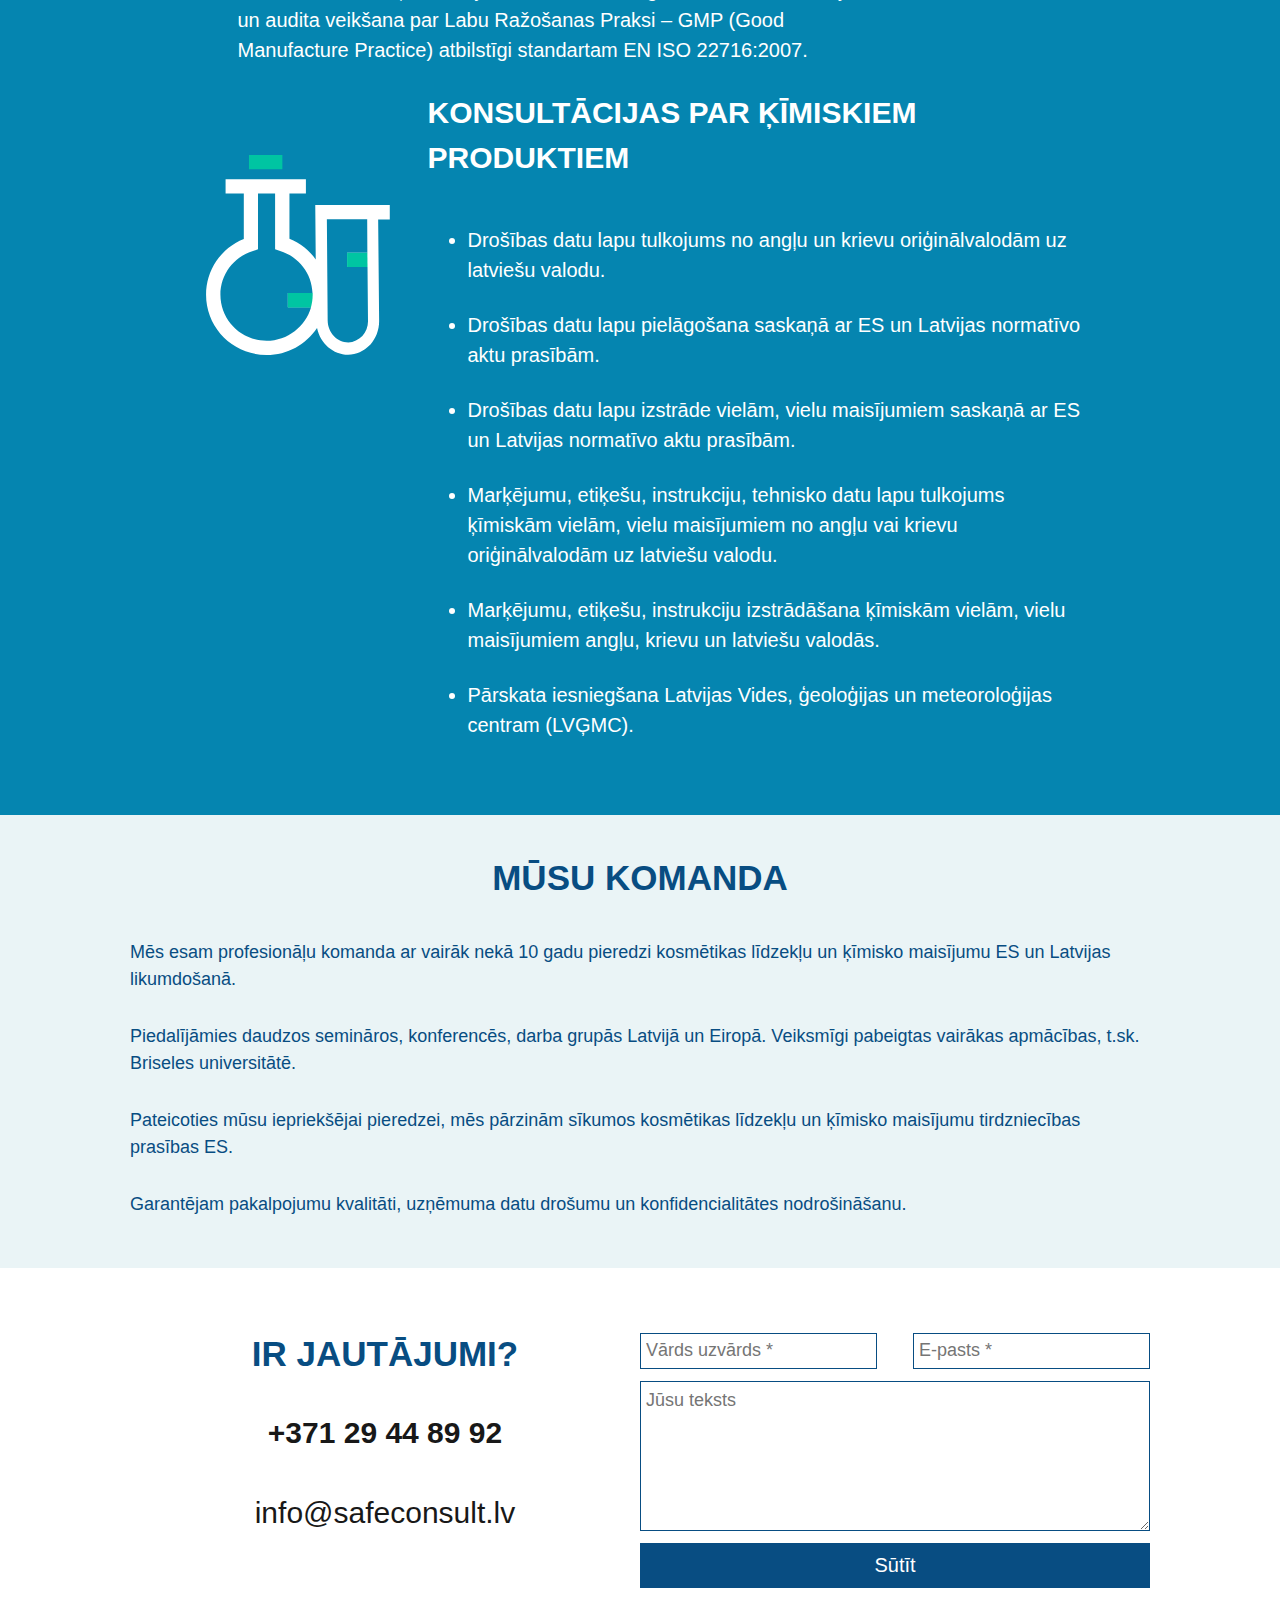
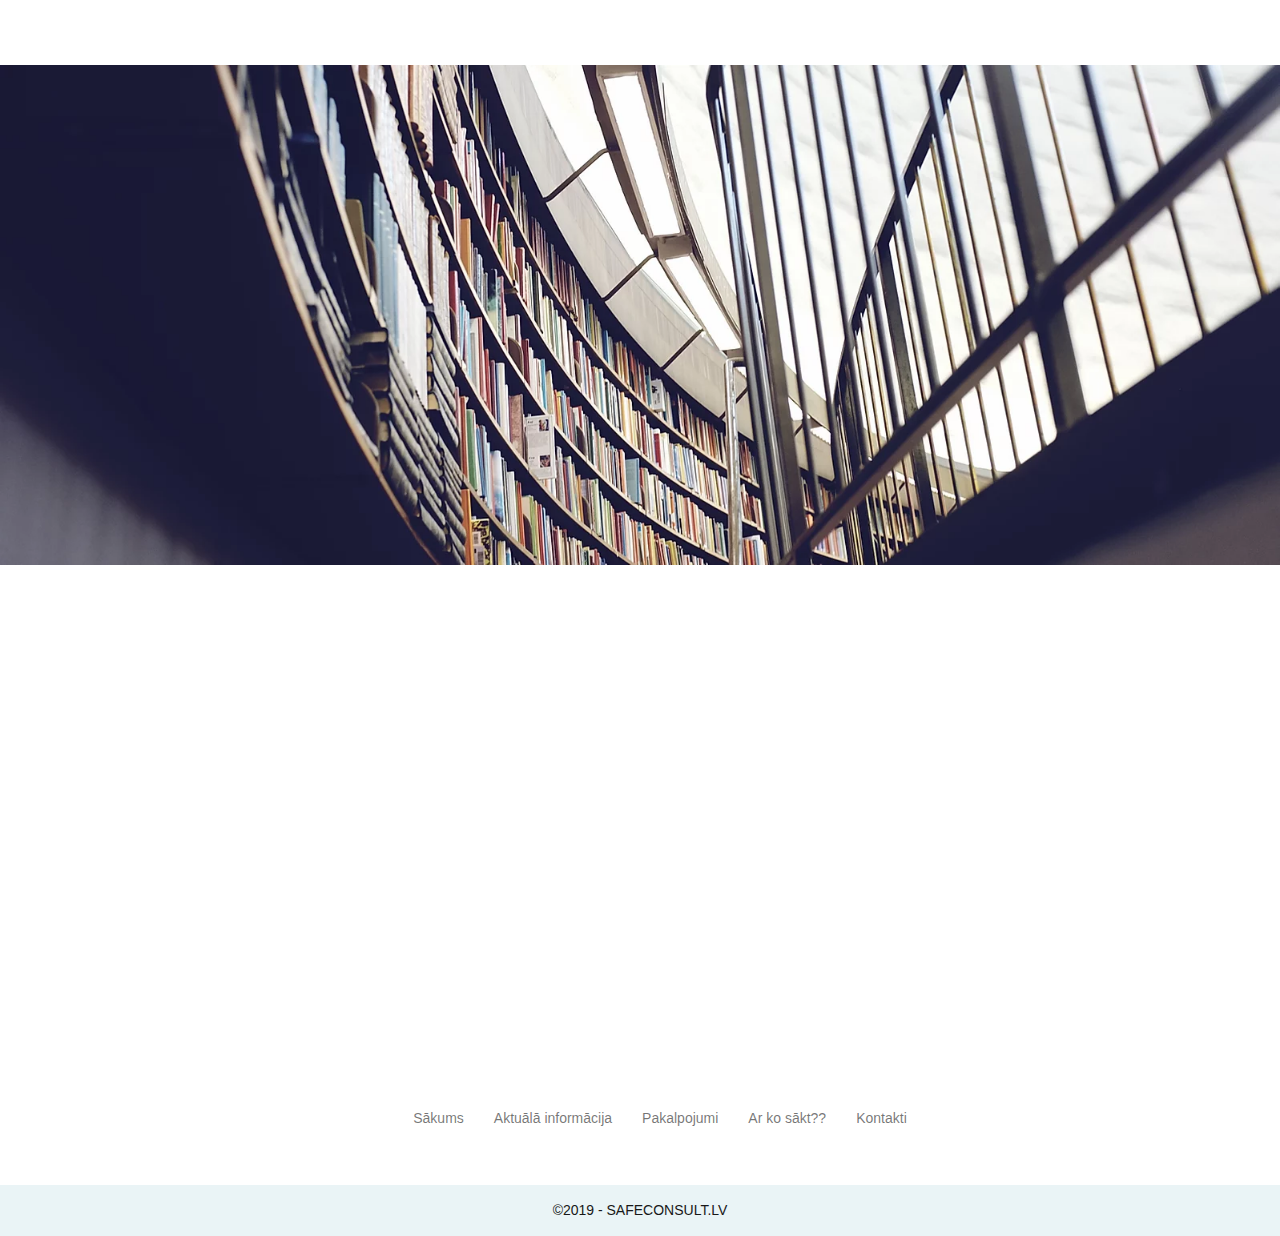
==== commit 4e29b826: "p2" ====
--- a/index.html
+++ b/index.html
@@ -84,11 +84,9 @@
 
 	</div>
 	<div class="main-screen__text">
-		Ar prieku sniegsim konsultācijas par ES normatīvo aktu prasībām kosmētikas līdzekļu un ķīmisko maisījumu jomā! 
-</div>
-<div class="main-screen__text">
-		Droši raksiet un zvaniet, mēs vienkāršā valodā pastāstīsim Jums par visiem sīkumiem likumdošanā.
-	</div>
+		Ar prieku sniegsim konsultācijas par ES normatīvo aktu prasībām kosmētikas līdzekļu <br> un ķīmisko maisījumu jomā! Droši raksiet un zvaniet, mēs vienkāršā valodā <br> pastāstīsim Jums par visiem sīkumiem likumdošanā.
+</div>
+
 	</div>
 </section>
 <!-- ---------------end main screen----------- -->
--- a/css/style.min.css
+++ b/css/style.min.css
@@ -1 +1 @@
-@font-face{font-family:'Avenir LT 55 Roman';src:url("../fonts/AvenirLT-Roman.eot");src:local("Avenir LT 55 Roman"),local("AvenirLT-Roman"),url("../fonts/AvenirLT-Roman.eot?#iefix") format("embedded-opentype"),url("../fonts/AvenirLT-Roman.woff") format("woff"),url("../fonts/../fonts/AvenirLT-Roman.ttf") format("truetype");font-weight:normal;font-style:normal}@font-face{font-family:'Avenir LT 65';src:url("../fonts/AvenirLT-MediumOblique.eot");src:local("Avenir LT 65 Medium Oblique"),local("AvenirLT-MediumOblique"),url("../fonts/AvenirLT-MediumOblique.eot?#iefix") format("embedded-opentype"),url("../fonts/AvenirLT-MediumOblique.woff") format("woff"),url("../fonts/AvenirLT-MediumOblique.ttf") format("truetype");font-weight:500;font-style:italic}@font-face{font-family:'Avenir LT 55 Roman';src:url("../fonts/AvenirLT-Heavy.eot");src:local("Avenir LT 85 Heavy"),local("AvenirLT-Heavy"),url("../fonts/AvenirLT-Heavy.eot?#iefix") format("embedded-opentype"),url("../fonts/AvenirLT-Heavy.woff") format("woff"),url("../fonts/AvenirLT-Heavy.ttf") format("truetype");font-weight:bold;font-style:normal}@font-face{font-family:'Avenir LT 65';src:url("../fonts/AvenirLT-Black.eot");src:local("Avenir LT 95 Black"),local("AvenirLT-Black"),url("../fonts/AvenirLT-Black.eot?#iefix") format("embedded-opentype"),url("../fonts/AvenirLT-Black.woff") format("woff"),url("../fonts/AvenirLT-Black.ttf") format("truetype");font-weight:bold;font-style:normal}@font-face{font-family:'Avenir LT 35';src:url("../fonts/AvenirLT-LightOblique.eot");src:local("Avenir LT 35 Light Oblique"),local("AvenirLT-LightOblique"),url("../fonts/AvenirLT-LightOblique.eot?#iefix") format("embedded-opentype"),url("../fonts/AvenirLT-LightOblique.woff") format("woff"),url("../fonts/AvenirLT-LightOblique.ttf") format("truetype");font-weight:300;font-style:italic}@font-face{font-family:'Avenir LT 65';src:url("../fonts/AvenirLT-BlackOblique.eot");src:local("Avenir LT 95 Black Oblique"),local("AvenirLT-BlackOblique"),url("../fonts/AvenirLT-BlackOblique.eot?#iefix") format("embedded-opentype"),url("../fonts/AvenirLT-BlackOblique.woff") format("woff"),url("../fonts/AvenirLT-BlackOblique.ttf") format("truetype");font-weight:bold;font-style:italic}@font-face{font-family:'Avenir LT 55 Roman';src:url("../fonts/AvenirLT-HeavyOblique.eot");src:local("Avenir LT 86 Heavy Oblique"),local("AvenirLT-HeavyOblique"),url("../fonts/AvenirLT-HeavyOblique.eot?#iefix") format("embedded-opentype"),url("../fonts/AvenirLT-HeavyOblique.woff") format("woff"),url("../fonts/AvenirLT-HeavyOblique.ttf") format("truetype");font-weight:bold;font-style:italic}@font-face{font-family:'Avenir LT 65';src:url("../fonts/AvenirLT-Medium.eot");src:local("Avenir LT 65 Medium"),local("AvenirLT-Medium"),url("../fonts/AvenirLT-Medium.eot?#iefix") format("embedded-opentype"),url("../fonts/AvenirLT-Medium.woff") format("woff"),url("../fonts/AvenirLT-Medium.ttf") format("truetype");font-weight:500;font-style:normal}@font-face{font-family:'Avenir LT 35';src:url("../fonts/AvenirLT-Light.eot");src:local("Avenir LT 35 Light"),local("AvenirLT-Light"),url("../fonts/AvenirLT-Light.eot?#iefix") format("embedded-opentype"),url("../fonts/AvenirLT-Light.woff") format("woff"),url("../fonts/AvenirLT-Light.ttf") format("truetype");font-weight:300;font-style:normal}@font-face{font-family:'Avenir LT 45 Book';src:url("../fonts/AvenirLT-Book.eot");src:local("Avenir LT 45 Book"),local("AvenirLT-Book"),url("../fonts/AvenirLT-Book.eot?#iefix") format("embedded-opentype"),url("../fonts/AvenirLT-Book.woff") format("woff"),url("../fonts/AvenirLT-Book.ttf") format("truetype");font-weight:normal;font-style:normal}@font-face{font-family:'Avenir LT 55 Roman';src:url("../fonts/AvenirLT-Oblique.eot");src:local("Avenir LT 55 Oblique"),local("AvenirLT-Oblique"),url("../fonts/AvenirLT-Oblique.eot?#iefix") format("embedded-opentype"),url("../fonts/AvenirLT-Oblique.woff") format("woff"),url("../fonts/AvenirLT-Oblique.ttf") format("truetype");font-weight:normal;font-style:italic}@font-face{font-family:'Avenir LT 45 Book';src:url("../fonts/AvenirLT-BookOblique.eot");src:local("Avenir LT 45 Book Oblique"),local("AvenirLT-BookOblique"),url("../fonts/AvenirLT-BookOblique.eot?#iefix") format("embedded-opentype"),url("../fonts/AvenirLT-BookOblique.woff") format("woff"),url("../fonts/AvenirLT-BookOblique.ttf") format("truetype");font-weight:normal;font-style:italicas}body{font-family:'Roboto', sans-serif;color:#181818;font-weight:300}a{color:inherit}a:hover{color:inherit;text-decoration:none}.wrapper{max-width:1050px;margin:0 auto;padding:0 15px}h1{font-size:45px;font-weight:500}h2{font-size:40px;text-align:center;text-transform:uppercase;font-weight:bold;line-height:1.2}h3{font-size:30px;text-transform:uppercase;font-weight:bold}input,textarea{display:block;width:100%;border:1px solid #084d82;color:#181818;margin-bottom:12px;padding:5px;font-size:18px}input{height:36px}textarea{height:150px}input[type="submit"]{background:#084D82;text-align:center;color:#fff;height:45px;font-size:20px}.header{padding-top:50px;-webkit-transition:all .5s;-o-transition:all .5s;transition:all .5s;z-index:9999}.header .container-fluid{max-width:92%;display:-webkit-box;display:-ms-flexbox;display:flex;-webkit-box-pack:justify;-ms-flex-pack:justify;justify-content:space-between;-webkit-box-align:center;-ms-flex-align:center;align-items:center}.header ul{display:-webkit-box;display:-ms-flexbox;display:flex;list-style:none;padding-left:0;margin-bottom:0}.header.sticky{position:fixed;width:100%;background:#fff;padding-top:15px;padding-bottom:15px;-webkit-box-shadow:0px 0px 14px rgba(0,0,0,0.1);box-shadow:0px 0px 14px rgba(0,0,0,0.1)}.header__menu-wrapper{display:-webkit-box;display:-ms-flexbox;display:flex}.header__leng-switch .tabs{display:-webkit-box;display:-ms-flexbox;display:flex}.logo a{font-size:22px;font-weight:300}.menu li{padding:0 15px;min-height:30px;display:-webkit-box;display:-ms-flexbox;display:flex;-webkit-box-pack:center;-ms-flex-pack:center;justify-content:center;-webkit-box-align:center;-ms-flex-align:center;align-items:center;border-right:1px solid #000;position:relative;color:rgba(24,24,24,0.6)}.menu li:last-child{border-right:none}.menu a{font-size:14px;color:rgba(24,24,24,0.6)}.header__leng-switch{margin-left:70px;border:1px solid #000;height:27.6px}.header__leng-switch .tabs{height:100%}.header__leng-switch .tab{width:51px;font-size:14px;text-align:center;display:-webkit-box;display:-ms-flexbox;display:flex;-webkit-box-align:center;-ms-flex-align:center;align-items:center;-webkit-box-pack:center;-ms-flex-pack:center;justify-content:center}.header__leng-switch .tab img{display:none}.header__leng-switch .tab.active{background:#C5C5C5}.header__menu-wrapper{display:-webkit-box;display:-ms-flexbox;display:flex;-webkit-box-align:center;-ms-flex-align:center;align-items:center}.header__menu-wrapper .menu{display:-webkit-box;display:-ms-flexbox;display:flex;-webkit-box-align:center;-ms-flex-align:center;align-items:center}.sub-menu{width:auto;background-color:#fff;-webkit-box-shadow:0 1px 4px rgba(0,0,0,0.6);box-shadow:0 1px 4px rgba(0,0,0,0.6);position:absolute;top:30px;right:0;min-width:188px;text-align:right;display:none}.sub-menu a{display:block;padding:5px 5px;border-bottom:1px solid #000}.sub-menu a:last-child{border-bottom:none}.menu li:hover .sub-menu{display:block}.btn__menu{display:none}.main-screen{padding-top:90px;text-align:center;padding-bottom:60px}.main-screen h1{max-width:902px;margin:0 auto}.main-screen img{height:40px;width:40px;margin-bottom:40px}.main-screen__text{margin:0 auto;margin-top:50px;font-size:18px;max-width:695px;line-height:2;opacity:0.8}.main-screen__text:last-child{max-width:677px}.services{background:#0585b0;padding:50px;color:#fff}.services__text{font-size:20px;max-width:885px;margin:65px auto}.services__item{display:-webkit-box;display:-ms-flexbox;display:flex;-webkit-box-pack:justify;-ms-flex-pack:justify;justify-content:space-between;max-width:885px;margin:0 auto;font-size:20px;-webkit-box-align:start;-ms-flex-align:start;align-items:flex-start}.services__item img{margin-top:65px}.services__item h3{margin-bottom:45px}.services__item li{margin-bottom:25px}.services__item:last-child img{margin-right:30px}.team{background:#eaf4f6;text-align:center;padding-top:42px;padding-bottom:20px;text-align:left;font-size:18px;color:#084D82}.team h2{font-size:35px;text-align:center;margin:0 auto;margin-bottom:40px}.team p{margin-bottom:30px}.contact{padding:65px 0;text-align:center}.contact h2{font-size:35px;color:#084D82}.contact .wrapper{display:-webkit-box;display:-ms-flexbox;display:flex}.form__row{display:-webkit-box;display:-ms-flexbox;display:flex;-webkit-box-pack:justify;-ms-flex-pack:justify;justify-content:space-between}.form__row input{width:calc(50% - 18px)}.contact__text,.contact__form{width:50%}.contact__phone{font-size:30px;font-weight:bold;margin:35px auto}.contact__email{font-size:30px;font-weight:300}form{width:100%}.image-section img{width:100%;max-height:500px}iframe{width:100%;height:467px}.footer{margin-top:65px;margin-bottom:35px;display:-webkit-box;display:-ms-flexbox;display:flex;-webkit-box-pack:center;-ms-flex-pack:center;justify-content:center}.footer .menu ul{display:-webkit-box;display:-ms-flexbox;display:flex}.footer .menu li{border-right:none}.copy{text-align:center;background:#eaf4f6;font-size:14px;padding:15px}.info{text-align:center;padding-top:100px}.info__title{font-size:45px;color:#A31212;max-width:620px;margin:0 auto;font-weight:bold}.info__text{font-size:25px;max-width:600px;margin:0 auto;margin-top:50px}.info__text:last-child{max-width:810px}.info__list{text-align:left;font-size:18px}.info__list p{margin-bottom:35px}.info__list li{margin-bottom:30px}.contact--info{padding-top:0px}.contact--info .contact__form{margin:auto}.contact--info__title{font-size:30px;font-weight:800;max-width:400px;margin:0 auto;margin-bottom:30px}.info{margin-left:15px;margin-right:15px}.cosmetics{padding-top:100px}.cosmetics h1{text-align:center;margin:0 auto;margin-bottom:80px;max-width:900px}.cosmetics__item{display:-webkit-box;display:-ms-flexbox;display:flex;-webkit-box-pack:justify;-ms-flex-pack:justify;justify-content:space-between;-webkit-box-align:start;-ms-flex-align:start;align-items:flex-start;padding-bottom:35px;border-bottom:1px solid #9a9a9a;margin-bottom:40px;max-width:100%}.cosmetics__item p{font-size:18px;margin-bottom:30px}.cosmetics__item p span{font-weight:800}.cosmetics__item li{margin-bottom:30px;font-size:18px}.cosmetics__item li span{font-weight:800}.cosmetics__item img{max-width:390px;margin-top:60px}.cosmetics__item-title{font-size:30px;font-weight:800;margin-bottom:40px}.cosmetics__img-wrapper{min-width:215px;width:auto}.cosmetics__text{max-width:625px;margin:0 auto;margin-bottom:60px}.cosmetics__item-content{max-width:880px}.cosmetics__sub-title{font-size:30px;text-align:center;max-width:850px;margin:0 auto;margin-bottom:70px}.cosmetics--chem h1{margin-bottom:50px}@media only screen and (max-width: 992px){.header__menu-wrapper{display:none}.btn__menu{display:block;z-index:999}.btn-row{background:#000;height:4px;width:20px;margin-bottom:4px;-webkit-transition:all .5s;-o-transition:all .5s;transition:all .5s}.btn__menu.active .btn-row:nth-child(2){display:none}.btn__menu.active .btn-row:first-child{-webkit-transform:rotate(45deg);-ms-transform:rotate(45deg);transform:rotate(45deg)}.btn__menu.active .btn-row:last-child{-webkit-transform:rotate(-45deg);-ms-transform:rotate(-45deg);transform:rotate(-45deg);position:relative;top:-8px}.header__menu-wrapper.active{background:#fff;display:block;position:fixed;width:100%;min-height:100vh;left:0;top:0;z-index:998}.tabs .tab{display:none}.header__leng-switch{position:fixed;bottom:0;width:100%;height:40px;display:-webkit-box;display:-ms-flexbox;display:flex;-webkit-box-pack:center;-ms-flex-pack:center;justify-content:center;-webkit-box-align:center;-ms-flex-align:center;align-items:center;background:#C5C5C5;left:0;border:none;margin-left:0}.tab.active{display:-webkit-box;display:-ms-flexbox;display:flex;position:relative}.tab.active a{display:-webkit-box;display:-ms-flexbox;display:flex;-webkit-box-align:center;-ms-flex-align:center;align-items:center}.tab.active a img{display:inline-block;width:20px;margin-right:10px}.menu ul{-webkit-box-orient:vertical;-webkit-box-direction:normal;-ms-flex-direction:column;flex-direction:column;margin:0 auto;padding-top:60px}.menu ul li{border-right:none;margin-bottom:10px}.menu ul li a{color:#181818}.menu ul li.active a{color:#084D82}.header{padding-top:15px;padding-bottom:15px;position:fixed;background:#fff;width:100%;z-index:997}.header .container-fluid{max-width:100%}.logo a{font-size:20px}h1{color:#084D82;font-size:35px}.main-screen{padding-top:74px;padding-bottom:20px}.main-screen img{margin-bottom:10px}.main-screen__text{font-size:15.5px}.main-screen__text{margin-top:25px}.main-screen__text:last-child{margin-top:10px}h2{font-size:26px}.services{padding:30px 15px}.services__item{-webkit-box-orient:vertical;-webkit-box-direction:normal;-ms-flex-direction:column;flex-direction:column;-webkit-box-align:center;-ms-flex-align:center;align-items:center}.services__text{font-size:16px}.services__text{margin:30px auto}h3{font-size:25px}.services h3{text-align:center;position:absolute;top:0}.services__item-text{-webkit-box-ordinal-group:3;-ms-flex-order:2;order:2}.services__item img{margin-top:10px}.services__item{padding-top:110px;position:relative}.services__item img{max-width:150px;margin-top:10px;margin-bottom:15px}.services__item li{font-size:17px;margin-bottom:15px}.team p{margin-bottom:20px}.contact .wrapper{-webkit-box-orient:vertical;-webkit-box-direction:normal;-ms-flex-direction:column;flex-direction:column}.contact__text,.contact__form{width:100%}.form__row{-webkit-box-orient:vertical;-webkit-box-direction:normal;-ms-flex-direction:column;flex-direction:column}.form__row input{width:100%}.team h2{font-size:26px}.contact h2{font-size:26px}.contact__phone{font-size:25px;margin:20px auto}.contact__email{font-size:22px;margin-bottom:20px}.contact{padding:30px 0}iframe{height:300px}.footer{margin-top:15px;margin-bottom:15px}.footer .menu ul{padding-top:0;padding-left:0;display:-webkit-box;display:-ms-flexbox;display:flex;-webkit-box-orient:horizontal;-webkit-box-direction:normal;-ms-flex-direction:row;flex-direction:row;-ms-flex-wrap:wrap;flex-wrap:wrap;-webkit-box-pack:center;-ms-flex-pack:center;justify-content:center}.footer .menu ul li{margin-bottom:0}.copy{font-size:12px}.header .menu li:hover .sub-menu{display:none}.header .sub-menu{display:none;position:static;-webkit-box-shadow:none;box-shadow:none;min-width:auto;text-align:center;margin-top:10px}.header .sub-menu a{font-size:13px;border-bottom:none}.header .menu li{display:-webkit-box;display:-ms-flexbox;display:flex;-webkit-box-orient:vertical;-webkit-box-direction:normal;-ms-flex-direction:column;flex-direction:column;-webkit-box-pack:start;-ms-flex-pack:start;justify-content:flex-start}.sub-menu-item{position:relative;min-width:210px}.sub-menu-item:before{content:'';position:absolute;left:0;top:10px;width:10px;height:1px;background:#000}.sub-menu-item:after{content:'';position:absolute;left:5px;top:6px;width:1px;height:10px;background:#000}.sub-menu-item.active .sub-menu{display:block !important}.sub-menu-item.active .sub-menu a{color:#000}.sub-menu-item.active:after{display:none}.info__title{font-size:31px}.info{padding-top:80px}.info__text{margin-top:25px}.info__text{font-size:16px}.info__list{margin-top:40px}.info__list p{margin-bottom:20px}.contact--info__title{font-size:20px}.contact{padding:15px 0}.contact--info__title{margin-bottom:20px}.menu li{color:#181818}.cosmetics__item{-webkit-box-orient:vertical;-webkit-box-direction:normal;-ms-flex-direction:column;flex-direction:column}.cosmetics__item-content{max-width:100%}.cosmetics__item img{max-width:100%}.cosmetics{padding-top:70px}.cosmetics h1{margin-bottom:20px;color:#181818}.cosmetics__img-wrapper{-webkit-box-ordinal-group:2;-ms-flex-order:1;order:1}.cosmetics__item-content{-webkit-box-ordinal-group:3;-ms-flex-order:2;order:2}.cosmetics__item img{margin-top:0}.cosmetics__item-title{font-size:20px;margin-bottom:10px}.cosmetics__item p{font-size:16px;margin-bottom:20px}.cosmetics__item{padding-bottom:0;margin-bottom:15px}.cosmetics__item li{font-size:16px;margin-bottom:15px}.cosmetics__sub-title{font-size:20px;margin-bottom:20px}}@media only screen and (max-width: 768px){h1{font-size:24px}}
+@font-face{font-family:'Avenir LT 55 Roman';src:url("../fonts/AvenirLT-Roman.eot");src:local("Avenir LT 55 Roman"),local("AvenirLT-Roman"),url("../fonts/AvenirLT-Roman.eot?#iefix") format("embedded-opentype"),url("../fonts/AvenirLT-Roman.woff") format("woff"),url("../fonts/../fonts/AvenirLT-Roman.ttf") format("truetype");font-weight:normal;font-style:normal}@font-face{font-family:'Avenir LT 65';src:url("../fonts/AvenirLT-MediumOblique.eot");src:local("Avenir LT 65 Medium Oblique"),local("AvenirLT-MediumOblique"),url("../fonts/AvenirLT-MediumOblique.eot?#iefix") format("embedded-opentype"),url("../fonts/AvenirLT-MediumOblique.woff") format("woff"),url("../fonts/AvenirLT-MediumOblique.ttf") format("truetype");font-weight:500;font-style:italic}@font-face{font-family:'Avenir LT 55 Roman';src:url("../fonts/AvenirLT-Heavy.eot");src:local("Avenir LT 85 Heavy"),local("AvenirLT-Heavy"),url("../fonts/AvenirLT-Heavy.eot?#iefix") format("embedded-opentype"),url("../fonts/AvenirLT-Heavy.woff") format("woff"),url("../fonts/AvenirLT-Heavy.ttf") format("truetype");font-weight:bold;font-style:normal}@font-face{font-family:'Avenir LT 65';src:url("../fonts/AvenirLT-Black.eot");src:local("Avenir LT 95 Black"),local("AvenirLT-Black"),url("../fonts/AvenirLT-Black.eot?#iefix") format("embedded-opentype"),url("../fonts/AvenirLT-Black.woff") format("woff"),url("../fonts/AvenirLT-Black.ttf") format("truetype");font-weight:bold;font-style:normal}@font-face{font-family:'Avenir LT 35';src:url("../fonts/AvenirLT-LightOblique.eot");src:local("Avenir LT 35 Light Oblique"),local("AvenirLT-LightOblique"),url("../fonts/AvenirLT-LightOblique.eot?#iefix") format("embedded-opentype"),url("../fonts/AvenirLT-LightOblique.woff") format("woff"),url("../fonts/AvenirLT-LightOblique.ttf") format("truetype");font-weight:300;font-style:italic}@font-face{font-family:'Avenir LT 65';src:url("../fonts/AvenirLT-BlackOblique.eot");src:local("Avenir LT 95 Black Oblique"),local("AvenirLT-BlackOblique"),url("../fonts/AvenirLT-BlackOblique.eot?#iefix") format("embedded-opentype"),url("../fonts/AvenirLT-BlackOblique.woff") format("woff"),url("../fonts/AvenirLT-BlackOblique.ttf") format("truetype");font-weight:bold;font-style:italic}@font-face{font-family:'Avenir LT 55 Roman';src:url("../fonts/AvenirLT-HeavyOblique.eot");src:local("Avenir LT 86 Heavy Oblique"),local("AvenirLT-HeavyOblique"),url("../fonts/AvenirLT-HeavyOblique.eot?#iefix") format("embedded-opentype"),url("../fonts/AvenirLT-HeavyOblique.woff") format("woff"),url("../fonts/AvenirLT-HeavyOblique.ttf") format("truetype");font-weight:bold;font-style:italic}@font-face{font-family:'Avenir LT 65';src:url("../fonts/AvenirLT-Medium.eot");src:local("Avenir LT 65 Medium"),local("AvenirLT-Medium"),url("../fonts/AvenirLT-Medium.eot?#iefix") format("embedded-opentype"),url("../fonts/AvenirLT-Medium.woff") format("woff"),url("../fonts/AvenirLT-Medium.ttf") format("truetype");font-weight:500;font-style:normal}@font-face{font-family:'Avenir LT 35';src:url("../fonts/AvenirLT-Light.eot");src:local("Avenir LT 35 Light"),local("AvenirLT-Light"),url("../fonts/AvenirLT-Light.eot?#iefix") format("embedded-opentype"),url("../fonts/AvenirLT-Light.woff") format("woff"),url("../fonts/AvenirLT-Light.ttf") format("truetype");font-weight:300;font-style:normal}@font-face{font-family:'Avenir LT 45 Book';src:url("../fonts/AvenirLT-Book.eot");src:local("Avenir LT 45 Book"),local("AvenirLT-Book"),url("../fonts/AvenirLT-Book.eot?#iefix") format("embedded-opentype"),url("../fonts/AvenirLT-Book.woff") format("woff"),url("../fonts/AvenirLT-Book.ttf") format("truetype");font-weight:normal;font-style:normal}@font-face{font-family:'Avenir LT 55 Roman';src:url("../fonts/AvenirLT-Oblique.eot");src:local("Avenir LT 55 Oblique"),local("AvenirLT-Oblique"),url("../fonts/AvenirLT-Oblique.eot?#iefix") format("embedded-opentype"),url("../fonts/AvenirLT-Oblique.woff") format("woff"),url("../fonts/AvenirLT-Oblique.ttf") format("truetype");font-weight:normal;font-style:italic}@font-face{font-family:'Avenir LT 45 Book';src:url("../fonts/AvenirLT-BookOblique.eot");src:local("Avenir LT 45 Book Oblique"),local("AvenirLT-BookOblique"),url("../fonts/AvenirLT-BookOblique.eot?#iefix") format("embedded-opentype"),url("../fonts/AvenirLT-BookOblique.woff") format("woff"),url("../fonts/AvenirLT-BookOblique.ttf") format("truetype");font-weight:normal;font-style:italicas}body{font-family:'Roboto', sans-serif;color:#181818;font-weight:300}a{color:inherit}a:hover{color:inherit;text-decoration:none}.wrapper{max-width:1050px;margin:0 auto;padding:0 15px}h1{font-size:37px;font-weight:500}h2{font-size:40px;text-align:center;text-transform:uppercase;font-weight:bold;line-height:1.2}h3{font-size:30px;text-transform:uppercase;font-weight:bold}input,textarea{display:block;width:100%;border:1px solid #084d82;color:#181818;margin-bottom:12px;padding:5px;font-size:18px}input{height:36px}textarea{height:150px}input[type="submit"]{background:#084D82;text-align:center;color:#fff;height:45px;font-size:20px}.header{padding-top:50px;-webkit-transition:all .5s;-o-transition:all .5s;transition:all .5s;z-index:9999}.header .container-fluid{max-width:92%;display:-webkit-box;display:-ms-flexbox;display:flex;-webkit-box-pack:justify;-ms-flex-pack:justify;justify-content:space-between;-webkit-box-align:center;-ms-flex-align:center;align-items:center}.header ul{display:-webkit-box;display:-ms-flexbox;display:flex;list-style:none;padding-left:0;margin-bottom:0}.header.sticky{position:fixed;width:100%;background:#fff;padding-top:15px;padding-bottom:15px;-webkit-box-shadow:0px 0px 14px rgba(0,0,0,0.1);box-shadow:0px 0px 14px rgba(0,0,0,0.1)}.header__menu-wrapper{display:-webkit-box;display:-ms-flexbox;display:flex}.header__leng-switch .tabs{display:-webkit-box;display:-ms-flexbox;display:flex}.logo a{font-size:22px;font-weight:300}.menu li{padding:0 15px;min-height:30px;display:-webkit-box;display:-ms-flexbox;display:flex;-webkit-box-pack:center;-ms-flex-pack:center;justify-content:center;-webkit-box-align:center;-ms-flex-align:center;align-items:center;border-right:1px solid #000;position:relative;color:rgba(24,24,24,0.6)}.menu li:last-child{border-right:none}.menu a{font-size:14px;color:rgba(24,24,24,0.6)}.header__leng-switch{margin-left:70px;border:1px solid #000;height:27.6px}.header__leng-switch .tabs{height:100%}.header__leng-switch .tab{width:51px;font-size:14px;text-align:center;display:-webkit-box;display:-ms-flexbox;display:flex;-webkit-box-align:center;-ms-flex-align:center;align-items:center;-webkit-box-pack:center;-ms-flex-pack:center;justify-content:center}.header__leng-switch .tab img{display:none}.header__leng-switch .tab.active{background:#C5C5C5}.header__menu-wrapper{display:-webkit-box;display:-ms-flexbox;display:flex;-webkit-box-align:center;-ms-flex-align:center;align-items:center}.header__menu-wrapper .menu{display:-webkit-box;display:-ms-flexbox;display:flex;-webkit-box-align:center;-ms-flex-align:center;align-items:center}.sub-menu{width:auto;background-color:#fff;-webkit-box-shadow:0 1px 4px rgba(0,0,0,0.6);box-shadow:0 1px 4px rgba(0,0,0,0.6);position:absolute;top:30px;right:0;min-width:188px;text-align:right;display:none}.sub-menu a{display:block;padding:5px 5px;border-bottom:1px solid #000}.sub-menu a:last-child{border-bottom:none}.menu li:hover .sub-menu{display:block}.btn__menu{display:none}.main-screen{padding-top:90px;text-align:center;padding-bottom:60px}.main-screen h1{max-width:902px;margin:0 auto}.main-screen img{height:40px;width:40px;margin-bottom:40px}.main-screen__text{margin:0 auto;margin-top:50px;font-size:17.8px;max-width:695px;line-height:2;opacity:0.8}.main-screen__text:last-child{max-width:677px}.services{background:#0585b0;padding:50px;color:#fff}.services__text{font-size:20px;max-width:885px;margin:65px auto}.services__item{display:-webkit-box;display:-ms-flexbox;display:flex;-webkit-box-pack:justify;-ms-flex-pack:justify;justify-content:space-between;max-width:885px;margin:0 auto;font-size:20px;-webkit-box-align:start;-ms-flex-align:start;align-items:flex-start}.services__item img{margin-top:65px}.services__item h3{margin-bottom:45px}.services__item li{margin-bottom:25px}.services__item:last-child img{margin-right:30px}.team{background:#eaf4f6;text-align:center;padding-top:42px;padding-bottom:20px;text-align:left;font-size:18px;color:#084D82}.team h2{font-size:35px;text-align:center;margin:0 auto;margin-bottom:40px}.team p{margin-bottom:30px}.contact{padding:65px 0;text-align:center}.contact h2{font-size:35px;color:#084D82}.contact .wrapper{display:-webkit-box;display:-ms-flexbox;display:flex}.form__row{display:-webkit-box;display:-ms-flexbox;display:flex;-webkit-box-pack:justify;-ms-flex-pack:justify;justify-content:space-between}.form__row input{width:calc(50% - 18px)}.contact__text,.contact__form{width:50%}.contact__phone{font-size:30px;font-weight:bold;margin:35px auto}.contact__email{font-size:30px;font-weight:300}form{width:100%}.image-section img{width:100%;max-height:500px}iframe{width:100%;height:467px}.footer{margin-top:65px;margin-bottom:35px;display:-webkit-box;display:-ms-flexbox;display:flex;-webkit-box-pack:center;-ms-flex-pack:center;justify-content:center}.footer .menu ul{display:-webkit-box;display:-ms-flexbox;display:flex}.footer .menu li{border-right:none}.copy{text-align:center;background:#eaf4f6;font-size:14px;padding:15px}.info{text-align:center;padding-top:100px}.info__title{font-size:45px;color:#A31212;max-width:620px;margin:0 auto;font-weight:bold}.info__text{font-size:25px;max-width:600px;margin:0 auto;margin-top:50px}.info__text:last-child{max-width:810px}.info__list{text-align:left;font-size:18px}.info__list p{margin-bottom:35px}.info__list li{margin-bottom:30px}.contact--info{padding-top:0px}.contact--info .contact__form{margin:auto}.contact--info__title{font-size:30px;font-weight:800;max-width:400px;margin:0 auto;margin-bottom:30px}.info{margin-left:15px;margin-right:15px}.cosmetics{padding-top:100px}.cosmetics h1{text-align:center;margin:0 auto;margin-bottom:80px;max-width:900px}.cosmetics__item{display:-webkit-box;display:-ms-flexbox;display:flex;-webkit-box-pack:justify;-ms-flex-pack:justify;justify-content:space-between;-webkit-box-align:start;-ms-flex-align:start;align-items:flex-start;padding-bottom:35px;border-bottom:1px solid #9a9a9a;margin-bottom:40px;max-width:100%}.cosmetics__item p{font-size:18px;margin-bottom:30px}.cosmetics__item p span{font-weight:800}.cosmetics__item li{margin-bottom:30px;font-size:18px}.cosmetics__item li span{font-weight:800}.cosmetics__item img{max-width:390px;margin-top:60px}.cosmetics__item-title{font-size:30px;font-weight:800;margin-bottom:40px}.cosmetics__img-wrapper{min-width:215px;width:auto}.cosmetics__text{max-width:625px;margin:0 auto;margin-bottom:60px}.cosmetics__item-content{max-width:880px}.cosmetics__sub-title{font-size:30px;text-align:center;max-width:850px;margin:0 auto;margin-bottom:70px}.cosmetics--chem h1{margin-bottom:50px}@media only screen and (max-width: 992px){.header__menu-wrapper{display:none}.btn__menu{display:block;z-index:999}.btn-row{background:#000;height:4px;width:20px;margin-bottom:4px;-webkit-transition:all .5s;-o-transition:all .5s;transition:all .5s}.btn__menu.active .btn-row:nth-child(2){display:none}.btn__menu.active .btn-row:first-child{-webkit-transform:rotate(45deg);-ms-transform:rotate(45deg);transform:rotate(45deg)}.btn__menu.active .btn-row:last-child{-webkit-transform:rotate(-45deg);-ms-transform:rotate(-45deg);transform:rotate(-45deg);position:relative;top:-8px}.header__menu-wrapper.active{background:#fff;display:block;position:fixed;width:100%;min-height:100vh;left:0;top:0;z-index:998}.tabs .tab{display:none}.header__leng-switch{position:fixed;bottom:0;width:100%;height:40px;display:-webkit-box;display:-ms-flexbox;display:flex;-webkit-box-pack:center;-ms-flex-pack:center;justify-content:center;-webkit-box-align:center;-ms-flex-align:center;align-items:center;background:#C5C5C5;left:0;border:none;margin-left:0}.tab.active{display:-webkit-box;display:-ms-flexbox;display:flex;position:relative}.tab.active a{display:-webkit-box;display:-ms-flexbox;display:flex;-webkit-box-align:center;-ms-flex-align:center;align-items:center}.tab.active a img{display:inline-block;width:20px;margin-right:10px}.menu ul{-webkit-box-orient:vertical;-webkit-box-direction:normal;-ms-flex-direction:column;flex-direction:column;margin:0 auto;padding-top:60px}.menu ul li{border-right:none;margin-bottom:10px}.menu ul li a{color:#181818}.menu ul li.active a{color:#084D82}.header{padding-top:15px;padding-bottom:15px;position:fixed;background:#fff;width:100%;z-index:997}.header .container-fluid{max-width:100%}.logo a{font-size:20px}h1{color:#084D82;font-size:35px}.main-screen{padding-top:74px;padding-bottom:20px}.main-screen img{margin-bottom:10px}.main-screen__text{font-size:15.5px}.main-screen__text{margin-top:25px}.main-screen__text:last-child{margin-top:10px}h2{font-size:26px}.services{padding:30px 15px}.services__item{-webkit-box-orient:vertical;-webkit-box-direction:normal;-ms-flex-direction:column;flex-direction:column;-webkit-box-align:center;-ms-flex-align:center;align-items:center}.services__text{font-size:16px}.services__text{margin:30px auto}h3{font-size:25px}.services h3{text-align:center;position:absolute;top:0}.services__item-text{-webkit-box-ordinal-group:3;-ms-flex-order:2;order:2}.services__item img{margin-top:10px}.services__item{padding-top:110px;position:relative}.services__item img{max-width:150px;margin-top:10px;margin-bottom:15px}.services__item li{font-size:17px;margin-bottom:15px}.team p{margin-bottom:20px}.contact .wrapper{-webkit-box-orient:vertical;-webkit-box-direction:normal;-ms-flex-direction:column;flex-direction:column}.contact__text,.contact__form{width:100%}.form__row{-webkit-box-orient:vertical;-webkit-box-direction:normal;-ms-flex-direction:column;flex-direction:column}.form__row input{width:100%}.team h2{font-size:26px}.contact h2{font-size:26px}.contact__phone{font-size:25px;margin:20px auto}.contact__email{font-size:22px;margin-bottom:20px}.contact{padding:30px 0}iframe{height:300px}.footer{margin-top:15px;margin-bottom:15px}.footer .menu ul{padding-top:0;padding-left:0;display:-webkit-box;display:-ms-flexbox;display:flex;-webkit-box-orient:horizontal;-webkit-box-direction:normal;-ms-flex-direction:row;flex-direction:row;-ms-flex-wrap:wrap;flex-wrap:wrap;-webkit-box-pack:center;-ms-flex-pack:center;justify-content:center}.footer .menu ul li{margin-bottom:0}.copy{font-size:12px}.header .menu li:hover .sub-menu{display:none}.header .sub-menu{display:none;position:static;-webkit-box-shadow:none;box-shadow:none;min-width:auto;text-align:center;margin-top:10px}.header .sub-menu a{font-size:13px;border-bottom:none}.header .menu li{display:-webkit-box;display:-ms-flexbox;display:flex;-webkit-box-orient:vertical;-webkit-box-direction:normal;-ms-flex-direction:column;flex-direction:column;-webkit-box-pack:start;-ms-flex-pack:start;justify-content:flex-start}.sub-menu-item{position:relative;min-width:210px}.sub-menu-item:before{content:'';position:absolute;left:0;top:10px;width:10px;height:1px;background:#000}.sub-menu-item:after{content:'';position:absolute;left:5px;top:6px;width:1px;height:10px;background:#000}.sub-menu-item.active .sub-menu{display:block !important}.sub-menu-item.active .sub-menu a{color:#000}.sub-menu-item.active:after{display:none}.info__title{font-size:31px}.info{padding-top:80px}.info__text{margin-top:25px}.info__text{font-size:16px}.info__list{margin-top:40px}.info__list p{margin-bottom:20px}.contact--info__title{font-size:20px}.contact{padding:15px 0}.contact--info__title{margin-bottom:20px}.menu li{color:#181818}.cosmetics__item{-webkit-box-orient:vertical;-webkit-box-direction:normal;-ms-flex-direction:column;flex-direction:column}.cosmetics__item-content{max-width:100%}.cosmetics__item img{max-width:100%}.cosmetics{padding-top:70px}.cosmetics h1{margin-bottom:20px;color:#181818}.cosmetics__img-wrapper{-webkit-box-ordinal-group:2;-ms-flex-order:1;order:1}.cosmetics__item-content{-webkit-box-ordinal-group:3;-ms-flex-order:2;order:2}.cosmetics__item img{margin-top:0}.cosmetics__item-title{font-size:20px;margin-bottom:10px}.cosmetics__item p{font-size:16px;margin-bottom:20px}.cosmetics__item{padding-bottom:0;margin-bottom:15px}.cosmetics__item li{font-size:16px;margin-bottom:15px}.cosmetics__sub-title{font-size:20px;margin-bottom:20px}}@media only screen and (max-width: 768px){h1{font-size:24px}}
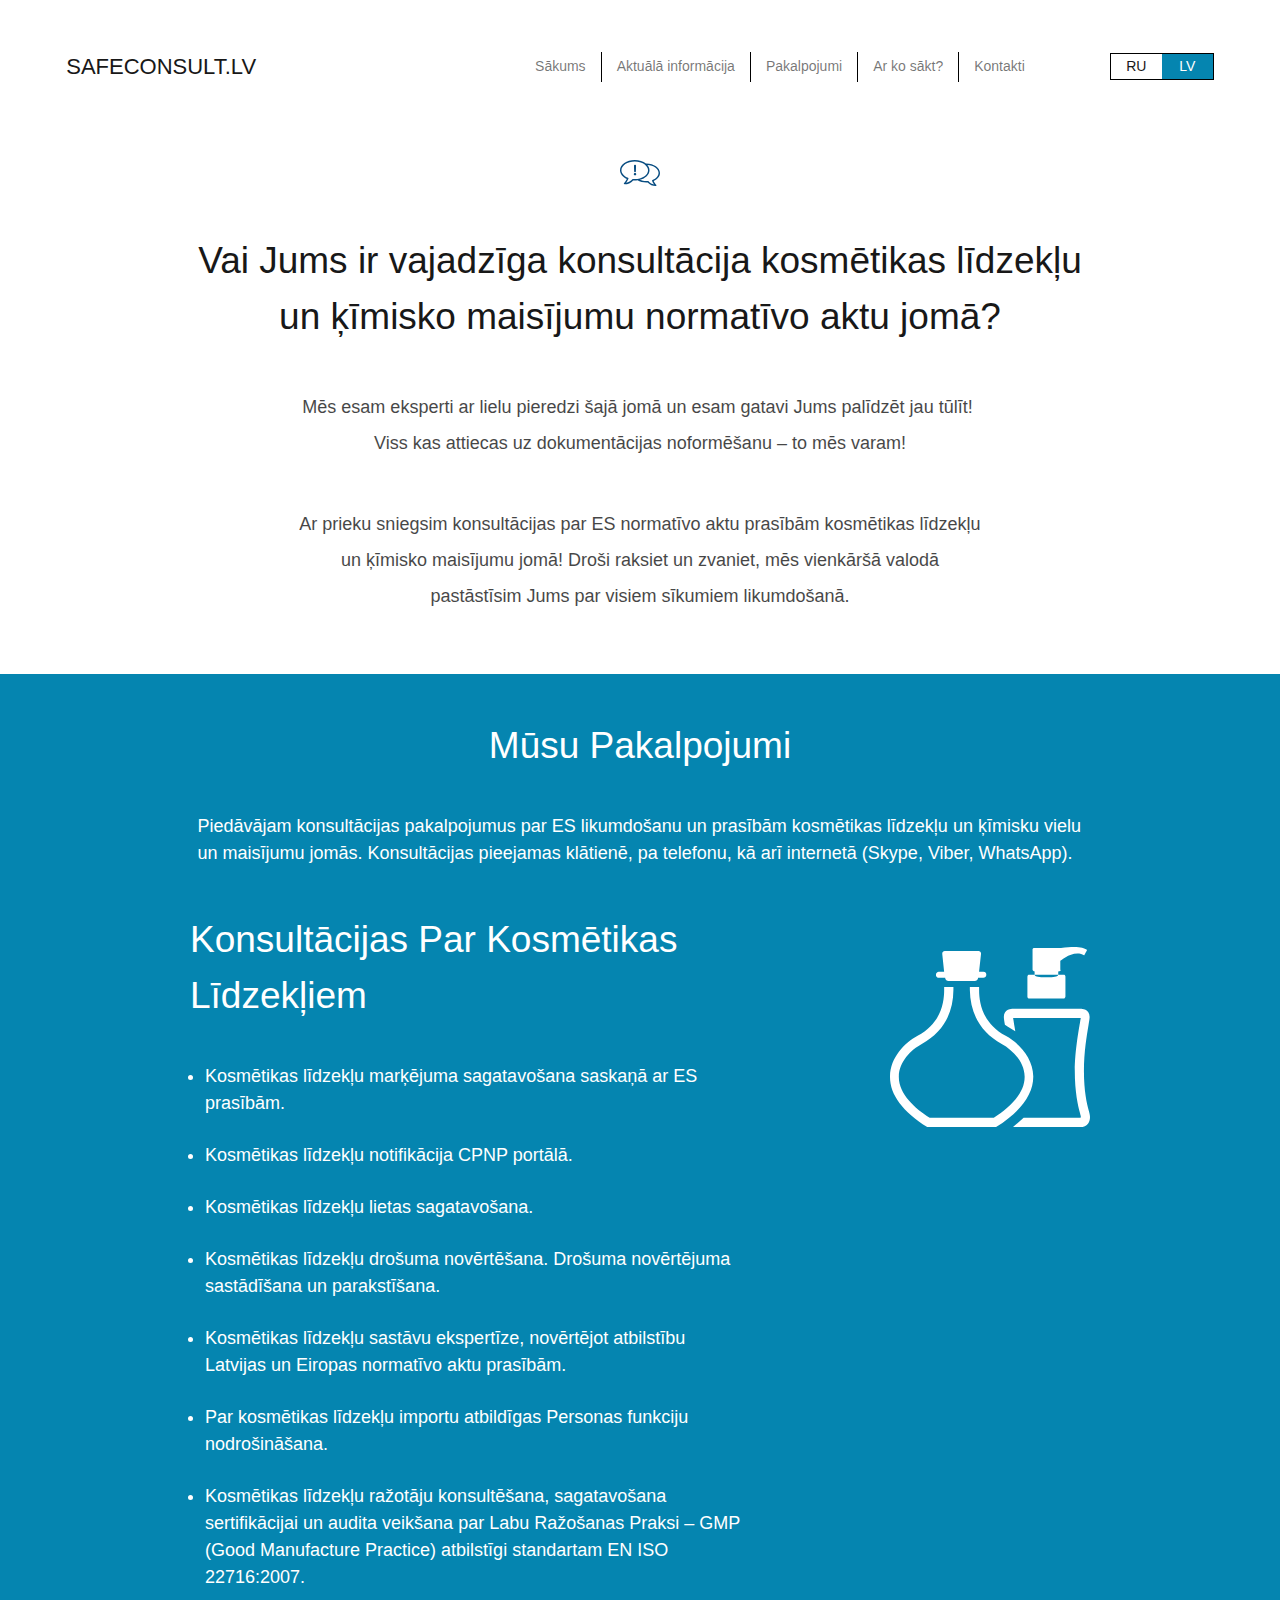
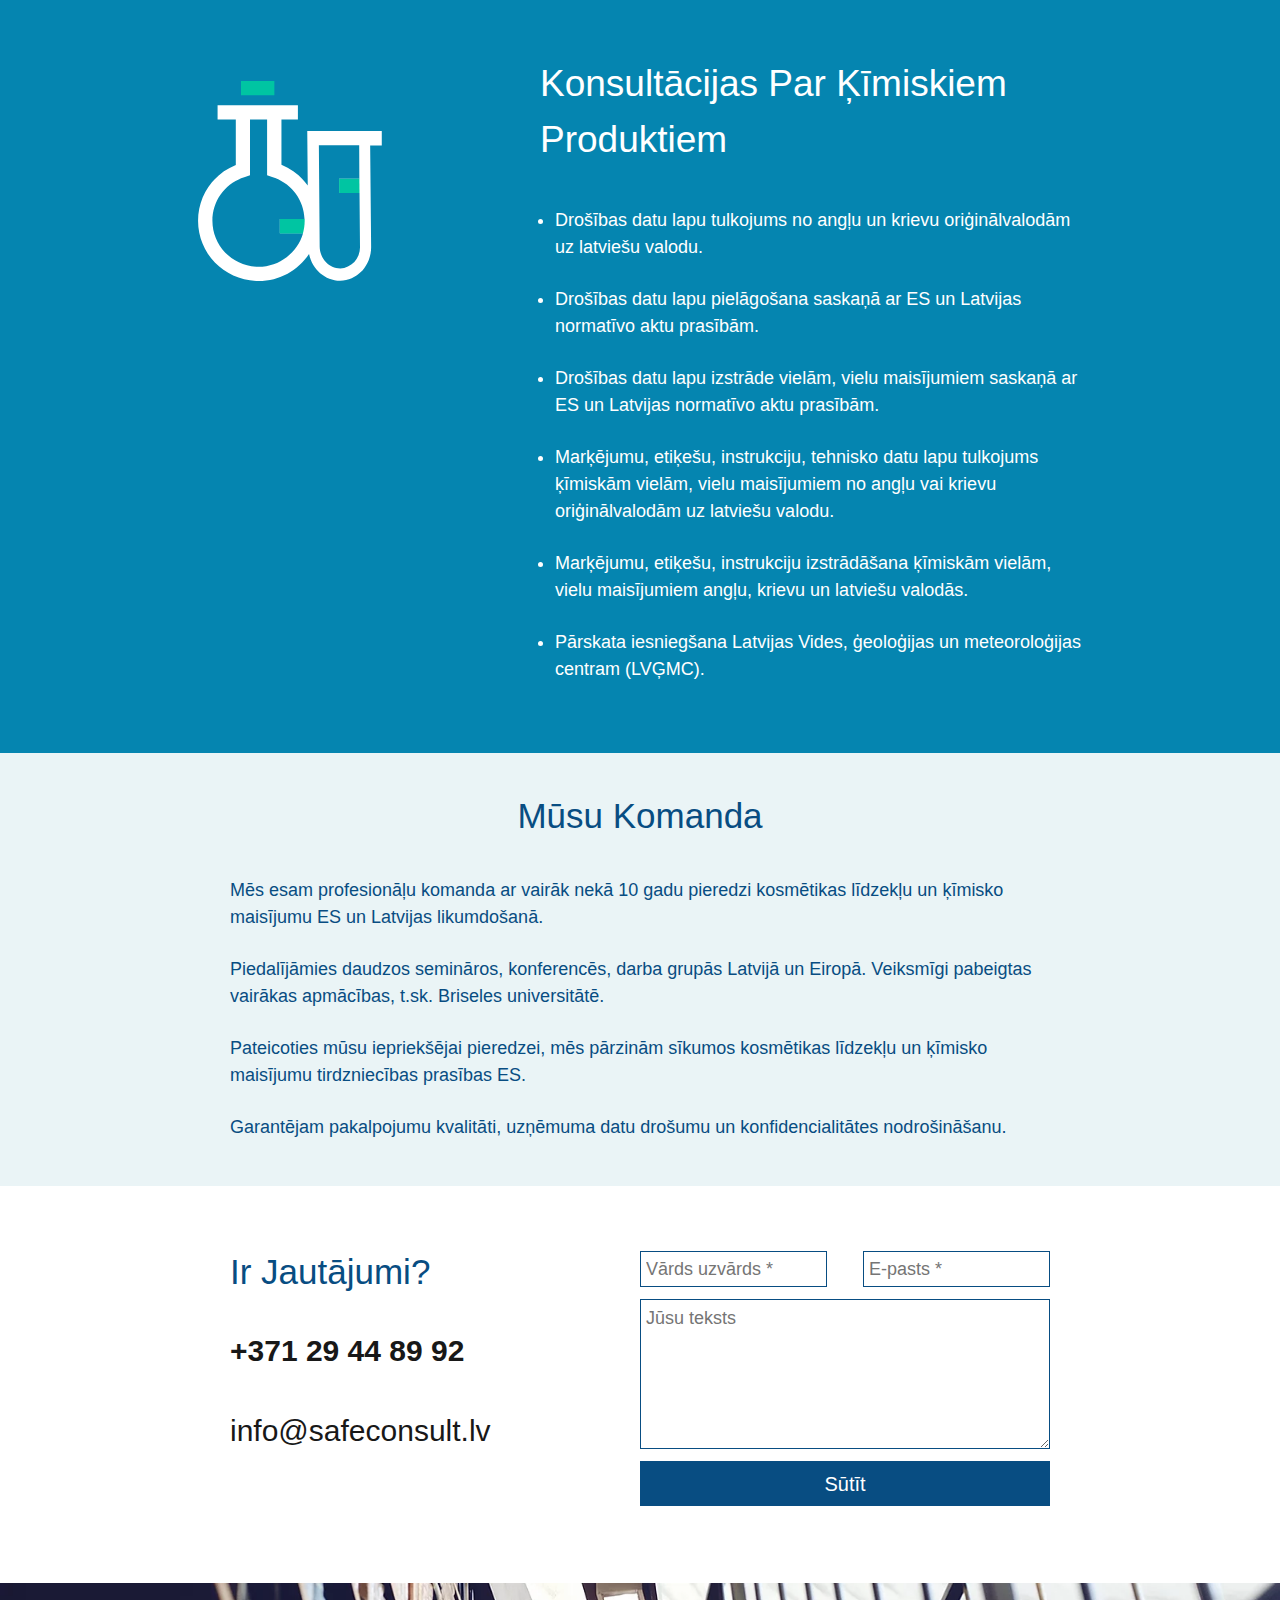
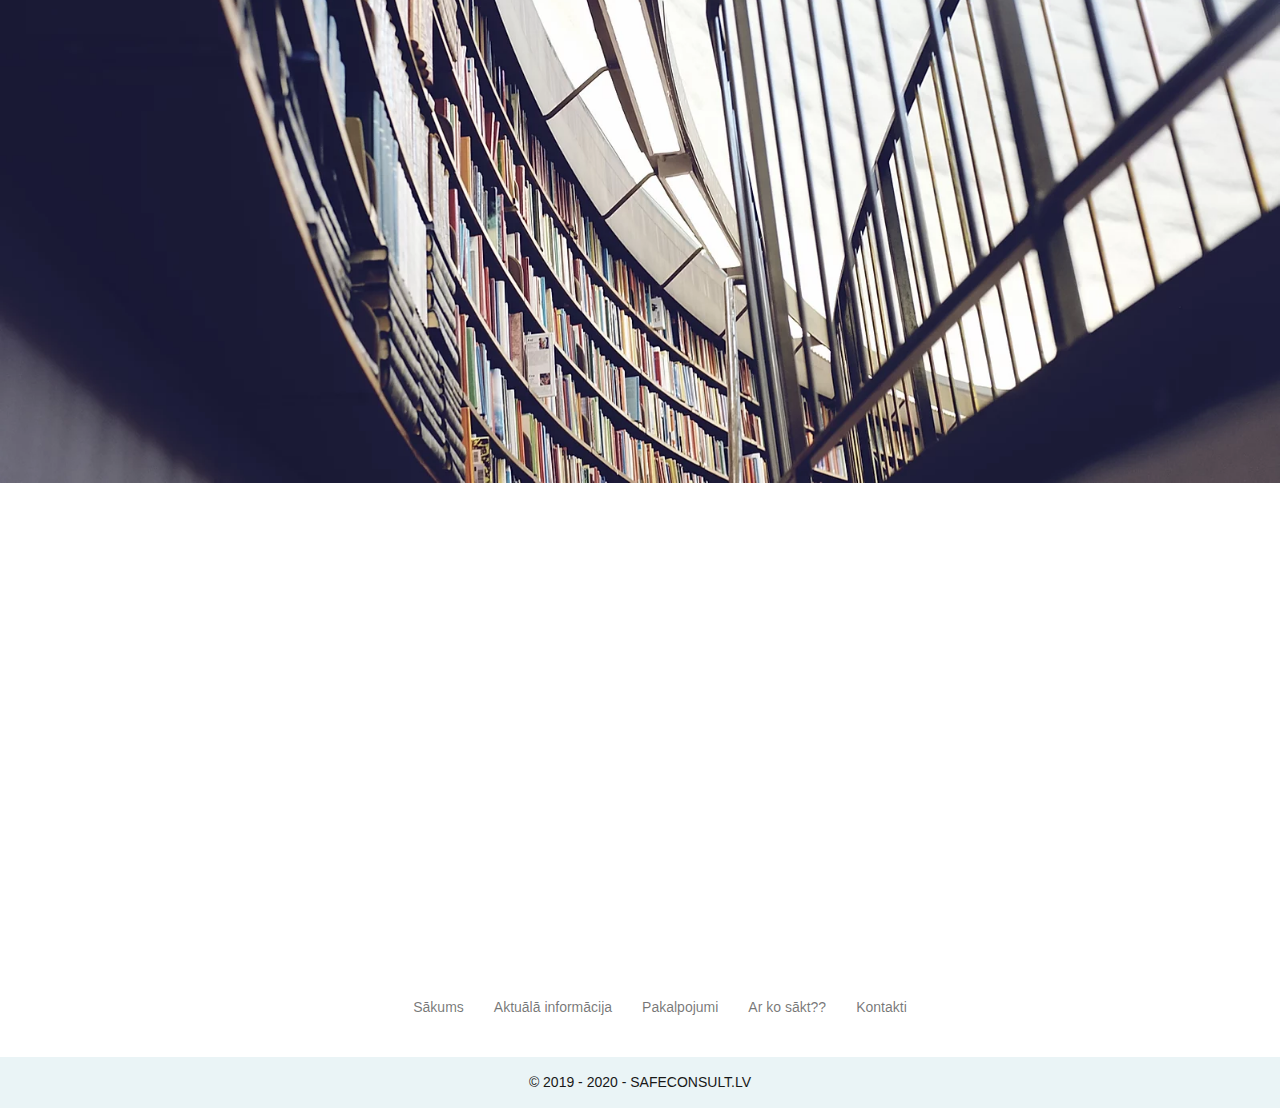
==== commit e40fd595: "pages changes" ====
--- a/index.html
+++ b/index.html
@@ -93,13 +93,13 @@
 
 <!-- ---------------start services section----------- -->
 <section class="services" id="services">
-	<h2>MŪSU PAKALPOJUMI</h2>
+	<h2>Mūsu Pakalpojumi</h2>
 	<div class="services__text">
 		Piedāvājam konsultācijas pakalpojumus par ES likumdošanu un prasībām kosmētikas līdzekļu un ķīmisku vielu un maisījumu jomās. Konsultācijas pieejamas klātienē, pa telefonu, kā arī internetā (Skype, Viber, WhatsApp).
 	</div>
 	<div class="services__item">
 		<div class="services__item-text">
-			<h3>KONSULTĀCIJAS PAR KOSMĒTIKAS LĪDZEKĻIEM</h3>
+			<h3>Konsultācijas Par Kosmētikas Līdzekļiem</h3>
 			<ul>
 				<li>Kosmētikas līdzekļu marķējuma sagatavošana saskaņā ar ES prasībām.</li>
 				<li>Kosmētikas līdzekļu notifikācija CPNP portālā.</li>
@@ -115,7 +115,7 @@
 	<div class="services__item">
 		<img src="img/icon3.svg" alt="">
 		<div class="services__item-text">
-			<h3>KONSULTĀCIJAS PAR ĶĪMISKIEM PRODUKTIEM</h3>
+			<h3>Konsultācijas Par Ķīmiskiem Produktiem</h3>
 			<ul>
 
 				<li>Drošības datu lapu tulkojums no angļu un krievu oriģinālvalodām uz latviešu valodu.</li>
@@ -141,7 +141,7 @@
 <!-- -----------------start our team section------------- -->
 <div class="team">
 	<div class="wrapper">
-		<h2>MŪSU KOMANDA</h2>	
+		<h2>Mūsu Komanda</h2>	
 	<p>Mēs esam profesionāļu komanda ar vairāk nekā 10 gadu pieredzi kosmētikas līdzekļu un ķīmisko maisījumu ES un Latvijas likumdošanā. </p>
  <p>
 Piedalījāmies daudzos semināros, konferencēs, darba grupās Latvijā un Eiropā. Veiksmīgi pabeigtas vairākas apmācības, t.sk. Briseles universitātē.
@@ -159,7 +159,7 @@
 <section class="contact" id="contact">
 	<div class="wrapper">
 		<div class="contact__text">
-			<h2>IR JAUTĀJUMI?</h2>
+			<h2>Ir Jautājumi?</h2>
 			<div class="contact__phone">
 				+371 29 44 89 92
 			</div>
@@ -227,7 +227,7 @@
 <!------------------------end footer-------------------------------- -->
 
 <div class="copy">
-	©2019 - SAFECONSULT.LV
+	© 2019 - 2020 - SAFECONSULT.LV
 </div>
 
 	<script src="https://ajax.googleapis.com/ajax/libs/jquery/3.4.1/jquery.min.js"></script>
--- a/css/style.min.css
+++ b/css/style.min.css
@@ -1 +1 @@
-@font-face{font-family:'Avenir LT 55 Roman';src:url("../fonts/AvenirLT-Roman.eot");src:local("Avenir LT 55 Roman"),local("AvenirLT-Roman"),url("../fonts/AvenirLT-Roman.eot?#iefix") format("embedded-opentype"),url("../fonts/AvenirLT-Roman.woff") format("woff"),url("../fonts/../fonts/AvenirLT-Roman.ttf") format("truetype");font-weight:normal;font-style:normal}@font-face{font-family:'Avenir LT 65';src:url("../fonts/AvenirLT-MediumOblique.eot");src:local("Avenir LT 65 Medium Oblique"),local("AvenirLT-MediumOblique"),url("../fonts/AvenirLT-MediumOblique.eot?#iefix") format("embedded-opentype"),url("../fonts/AvenirLT-MediumOblique.woff") format("woff"),url("../fonts/AvenirLT-MediumOblique.ttf") format("truetype");font-weight:500;font-style:italic}@font-face{font-family:'Avenir LT 55 Roman';src:url("../fonts/AvenirLT-Heavy.eot");src:local("Avenir LT 85 Heavy"),local("AvenirLT-Heavy"),url("../fonts/AvenirLT-Heavy.eot?#iefix") format("embedded-opentype"),url("../fonts/AvenirLT-Heavy.woff") format("woff"),url("../fonts/AvenirLT-Heavy.ttf") format("truetype");font-weight:bold;font-style:normal}@font-face{font-family:'Avenir LT 65';src:url("../fonts/AvenirLT-Black.eot");src:local("Avenir LT 95 Black"),local("AvenirLT-Black"),url("../fonts/AvenirLT-Black.eot?#iefix") format("embedded-opentype"),url("../fonts/AvenirLT-Black.woff") format("woff"),url("../fonts/AvenirLT-Black.ttf") format("truetype");font-weight:bold;font-style:normal}@font-face{font-family:'Avenir LT 35';src:url("../fonts/AvenirLT-LightOblique.eot");src:local("Avenir LT 35 Light Oblique"),local("AvenirLT-LightOblique"),url("../fonts/AvenirLT-LightOblique.eot?#iefix") format("embedded-opentype"),url("../fonts/AvenirLT-LightOblique.woff") format("woff"),url("../fonts/AvenirLT-LightOblique.ttf") format("truetype");font-weight:300;font-style:italic}@font-face{font-family:'Avenir LT 65';src:url("../fonts/AvenirLT-BlackOblique.eot");src:local("Avenir LT 95 Black Oblique"),local("AvenirLT-BlackOblique"),url("../fonts/AvenirLT-BlackOblique.eot?#iefix") format("embedded-opentype"),url("../fonts/AvenirLT-BlackOblique.woff") format("woff"),url("../fonts/AvenirLT-BlackOblique.ttf") format("truetype");font-weight:bold;font-style:italic}@font-face{font-family:'Avenir LT 55 Roman';src:url("../fonts/AvenirLT-HeavyOblique.eot");src:local("Avenir LT 86 Heavy Oblique"),local("AvenirLT-HeavyOblique"),url("../fonts/AvenirLT-HeavyOblique.eot?#iefix") format("embedded-opentype"),url("../fonts/AvenirLT-HeavyOblique.woff") format("woff"),url("../fonts/AvenirLT-HeavyOblique.ttf") format("truetype");font-weight:bold;font-style:italic}@font-face{font-family:'Avenir LT 65';src:url("../fonts/AvenirLT-Medium.eot");src:local("Avenir LT 65 Medium"),local("AvenirLT-Medium"),url("../fonts/AvenirLT-Medium.eot?#iefix") format("embedded-opentype"),url("../fonts/AvenirLT-Medium.woff") format("woff"),url("../fonts/AvenirLT-Medium.ttf") format("truetype");font-weight:500;font-style:normal}@font-face{font-family:'Avenir LT 35';src:url("../fonts/AvenirLT-Light.eot");src:local("Avenir LT 35 Light"),local("AvenirLT-Light"),url("../fonts/AvenirLT-Light.eot?#iefix") format("embedded-opentype"),url("../fonts/AvenirLT-Light.woff") format("woff"),url("../fonts/AvenirLT-Light.ttf") format("truetype");font-weight:300;font-style:normal}@font-face{font-family:'Avenir LT 45 Book';src:url("../fonts/AvenirLT-Book.eot");src:local("Avenir LT 45 Book"),local("AvenirLT-Book"),url("../fonts/AvenirLT-Book.eot?#iefix") format("embedded-opentype"),url("../fonts/AvenirLT-Book.woff") format("woff"),url("../fonts/AvenirLT-Book.ttf") format("truetype");font-weight:normal;font-style:normal}@font-face{font-family:'Avenir LT 55 Roman';src:url("../fonts/AvenirLT-Oblique.eot");src:local("Avenir LT 55 Oblique"),local("AvenirLT-Oblique"),url("../fonts/AvenirLT-Oblique.eot?#iefix") format("embedded-opentype"),url("../fonts/AvenirLT-Oblique.woff") format("woff"),url("../fonts/AvenirLT-Oblique.ttf") format("truetype");font-weight:normal;font-style:italic}@font-face{font-family:'Avenir LT 45 Book';src:url("../fonts/AvenirLT-BookOblique.eot");src:local("Avenir LT 45 Book Oblique"),local("AvenirLT-BookOblique"),url("../fonts/AvenirLT-BookOblique.eot?#iefix") format("embedded-opentype"),url("../fonts/AvenirLT-BookOblique.woff") format("woff"),url("../fonts/AvenirLT-BookOblique.ttf") format("truetype");font-weight:normal;font-style:italicas}body{font-family:'Roboto', sans-serif;color:#181818;font-weight:300}a{color:inherit}a:hover{color:inherit;text-decoration:none}.wrapper{max-width:1050px;margin:0 auto;padding:0 15px}h1{font-size:37px;font-weight:500}h2{font-size:40px;text-align:center;text-transform:uppercase;font-weight:bold;line-height:1.2}h3{font-size:30px;text-transform:uppercase;font-weight:bold}input,textarea{display:block;width:100%;border:1px solid #084d82;color:#181818;margin-bottom:12px;padding:5px;font-size:18px}input{height:36px}textarea{height:150px}input[type="submit"]{background:#084D82;text-align:center;color:#fff;height:45px;font-size:20px}.header{padding-top:50px;-webkit-transition:all .5s;-o-transition:all .5s;transition:all .5s;z-index:9999}.header .container-fluid{max-width:92%;display:-webkit-box;display:-ms-flexbox;display:flex;-webkit-box-pack:justify;-ms-flex-pack:justify;justify-content:space-between;-webkit-box-align:center;-ms-flex-align:center;align-items:center}.header ul{display:-webkit-box;display:-ms-flexbox;display:flex;list-style:none;padding-left:0;margin-bottom:0}.header.sticky{position:fixed;width:100%;background:#fff;padding-top:15px;padding-bottom:15px;-webkit-box-shadow:0px 0px 14px rgba(0,0,0,0.1);box-shadow:0px 0px 14px rgba(0,0,0,0.1)}.header__menu-wrapper{display:-webkit-box;display:-ms-flexbox;display:flex}.header__leng-switch .tabs{display:-webkit-box;display:-ms-flexbox;display:flex}.logo a{font-size:22px;font-weight:300}.menu li{padding:0 15px;min-height:30px;display:-webkit-box;display:-ms-flexbox;display:flex;-webkit-box-pack:center;-ms-flex-pack:center;justify-content:center;-webkit-box-align:center;-ms-flex-align:center;align-items:center;border-right:1px solid #000;position:relative;color:rgba(24,24,24,0.6)}.menu li:last-child{border-right:none}.menu a{font-size:14px;color:rgba(24,24,24,0.6)}.header__leng-switch{margin-left:70px;border:1px solid #000;height:27.6px}.header__leng-switch .tabs{height:100%}.header__leng-switch .tab{width:51px;font-size:14px;text-align:center;display:-webkit-box;display:-ms-flexbox;display:flex;-webkit-box-align:center;-ms-flex-align:center;align-items:center;-webkit-box-pack:center;-ms-flex-pack:center;justify-content:center}.header__leng-switch .tab img{display:none}.header__leng-switch .tab.active{background:#C5C5C5}.header__menu-wrapper{display:-webkit-box;display:-ms-flexbox;display:flex;-webkit-box-align:center;-ms-flex-align:center;align-items:center}.header__menu-wrapper .menu{display:-webkit-box;display:-ms-flexbox;display:flex;-webkit-box-align:center;-ms-flex-align:center;align-items:center}.sub-menu{width:auto;background-color:#fff;-webkit-box-shadow:0 1px 4px rgba(0,0,0,0.6);box-shadow:0 1px 4px rgba(0,0,0,0.6);position:absolute;top:30px;right:0;min-width:188px;text-align:right;display:none}.sub-menu a{display:block;padding:5px 5px;border-bottom:1px solid #000}.sub-menu a:last-child{border-bottom:none}.menu li:hover .sub-menu{display:block}.btn__menu{display:none}.main-screen{padding-top:90px;text-align:center;padding-bottom:60px}.main-screen h1{max-width:902px;margin:0 auto}.main-screen img{height:40px;width:40px;margin-bottom:40px}.main-screen__text{margin:0 auto;margin-top:50px;font-size:17.8px;max-width:695px;line-height:2;opacity:0.8}.main-screen__text:last-child{max-width:677px}.services{background:#0585b0;padding:50px;color:#fff}.services__text{font-size:20px;max-width:885px;margin:65px auto}.services__item{display:-webkit-box;display:-ms-flexbox;display:flex;-webkit-box-pack:justify;-ms-flex-pack:justify;justify-content:space-between;max-width:885px;margin:0 auto;font-size:20px;-webkit-box-align:start;-ms-flex-align:start;align-items:flex-start}.services__item img{margin-top:65px}.services__item h3{margin-bottom:45px}.services__item li{margin-bottom:25px}.services__item:last-child img{margin-right:30px}.team{background:#eaf4f6;text-align:center;padding-top:42px;padding-bottom:20px;text-align:left;font-size:18px;color:#084D82}.team h2{font-size:35px;text-align:center;margin:0 auto;margin-bottom:40px}.team p{margin-bottom:30px}.contact{padding:65px 0;text-align:center}.contact h2{font-size:35px;color:#084D82}.contact .wrapper{display:-webkit-box;display:-ms-flexbox;display:flex}.form__row{display:-webkit-box;display:-ms-flexbox;display:flex;-webkit-box-pack:justify;-ms-flex-pack:justify;justify-content:space-between}.form__row input{width:calc(50% - 18px)}.contact__text,.contact__form{width:50%}.contact__phone{font-size:30px;font-weight:bold;margin:35px auto}.contact__email{font-size:30px;font-weight:300}form{width:100%}.image-section img{width:100%;max-height:500px}iframe{width:100%;height:467px}.footer{margin-top:65px;margin-bottom:35px;display:-webkit-box;display:-ms-flexbox;display:flex;-webkit-box-pack:center;-ms-flex-pack:center;justify-content:center}.footer .menu ul{display:-webkit-box;display:-ms-flexbox;display:flex}.footer .menu li{border-right:none}.copy{text-align:center;background:#eaf4f6;font-size:14px;padding:15px}.info{text-align:center;padding-top:100px}.info__title{font-size:45px;color:#A31212;max-width:620px;margin:0 auto;font-weight:bold}.info__text{font-size:25px;max-width:600px;margin:0 auto;margin-top:50px}.info__text:last-child{max-width:810px}.info__list{text-align:left;font-size:18px}.info__list p{margin-bottom:35px}.info__list li{margin-bottom:30px}.contact--info{padding-top:0px}.contact--info .contact__form{margin:auto}.contact--info__title{font-size:30px;font-weight:800;max-width:400px;margin:0 auto;margin-bottom:30px}.info{margin-left:15px;margin-right:15px}.cosmetics{padding-top:100px}.cosmetics h1{text-align:center;margin:0 auto;margin-bottom:80px;max-width:900px}.cosmetics__item{display:-webkit-box;display:-ms-flexbox;display:flex;-webkit-box-pack:justify;-ms-flex-pack:justify;justify-content:space-between;-webkit-box-align:start;-ms-flex-align:start;align-items:flex-start;padding-bottom:35px;border-bottom:1px solid #9a9a9a;margin-bottom:40px;max-width:100%}.cosmetics__item p{font-size:18px;margin-bottom:30px}.cosmetics__item p span{font-weight:800}.cosmetics__item li{margin-bottom:30px;font-size:18px}.cosmetics__item li span{font-weight:800}.cosmetics__item img{max-width:390px;margin-top:60px}.cosmetics__item-title{font-size:30px;font-weight:800;margin-bottom:40px}.cosmetics__img-wrapper{min-width:215px;width:auto}.cosmetics__text{max-width:625px;margin:0 auto;margin-bottom:60px}.cosmetics__item-content{max-width:880px}.cosmetics__sub-title{font-size:30px;text-align:center;max-width:850px;margin:0 auto;margin-bottom:70px}.cosmetics--chem h1{margin-bottom:50px}@media only screen and (max-width: 992px){.header__menu-wrapper{display:none}.btn__menu{display:block;z-index:999}.btn-row{background:#000;height:4px;width:20px;margin-bottom:4px;-webkit-transition:all .5s;-o-transition:all .5s;transition:all .5s}.btn__menu.active .btn-row:nth-child(2){display:none}.btn__menu.active .btn-row:first-child{-webkit-transform:rotate(45deg);-ms-transform:rotate(45deg);transform:rotate(45deg)}.btn__menu.active .btn-row:last-child{-webkit-transform:rotate(-45deg);-ms-transform:rotate(-45deg);transform:rotate(-45deg);position:relative;top:-8px}.header__menu-wrapper.active{background:#fff;display:block;position:fixed;width:100%;min-height:100vh;left:0;top:0;z-index:998}.tabs .tab{display:none}.header__leng-switch{position:fixed;bottom:0;width:100%;height:40px;display:-webkit-box;display:-ms-flexbox;display:flex;-webkit-box-pack:center;-ms-flex-pack:center;justify-content:center;-webkit-box-align:center;-ms-flex-align:center;align-items:center;background:#C5C5C5;left:0;border:none;margin-left:0}.tab.active{display:-webkit-box;display:-ms-flexbox;display:flex;position:relative}.tab.active a{display:-webkit-box;display:-ms-flexbox;display:flex;-webkit-box-align:center;-ms-flex-align:center;align-items:center}.tab.active a img{display:inline-block;width:20px;margin-right:10px}.menu ul{-webkit-box-orient:vertical;-webkit-box-direction:normal;-ms-flex-direction:column;flex-direction:column;margin:0 auto;padding-top:60px}.menu ul li{border-right:none;margin-bottom:10px}.menu ul li a{color:#181818}.menu ul li.active a{color:#084D82}.header{padding-top:15px;padding-bottom:15px;position:fixed;background:#fff;width:100%;z-index:997}.header .container-fluid{max-width:100%}.logo a{font-size:20px}h1{color:#084D82;font-size:35px}.main-screen{padding-top:74px;padding-bottom:20px}.main-screen img{margin-bottom:10px}.main-screen__text{font-size:15.5px}.main-screen__text{margin-top:25px}.main-screen__text:last-child{margin-top:10px}h2{font-size:26px}.services{padding:30px 15px}.services__item{-webkit-box-orient:vertical;-webkit-box-direction:normal;-ms-flex-direction:column;flex-direction:column;-webkit-box-align:center;-ms-flex-align:center;align-items:center}.services__text{font-size:16px}.services__text{margin:30px auto}h3{font-size:25px}.services h3{text-align:center;position:absolute;top:0}.services__item-text{-webkit-box-ordinal-group:3;-ms-flex-order:2;order:2}.services__item img{margin-top:10px}.services__item{padding-top:110px;position:relative}.services__item img{max-width:150px;margin-top:10px;margin-bottom:15px}.services__item li{font-size:17px;margin-bottom:15px}.team p{margin-bottom:20px}.contact .wrapper{-webkit-box-orient:vertical;-webkit-box-direction:normal;-ms-flex-direction:column;flex-direction:column}.contact__text,.contact__form{width:100%}.form__row{-webkit-box-orient:vertical;-webkit-box-direction:normal;-ms-flex-direction:column;flex-direction:column}.form__row input{width:100%}.team h2{font-size:26px}.contact h2{font-size:26px}.contact__phone{font-size:25px;margin:20px auto}.contact__email{font-size:22px;margin-bottom:20px}.contact{padding:30px 0}iframe{height:300px}.footer{margin-top:15px;margin-bottom:15px}.footer .menu ul{padding-top:0;padding-left:0;display:-webkit-box;display:-ms-flexbox;display:flex;-webkit-box-orient:horizontal;-webkit-box-direction:normal;-ms-flex-direction:row;flex-direction:row;-ms-flex-wrap:wrap;flex-wrap:wrap;-webkit-box-pack:center;-ms-flex-pack:center;justify-content:center}.footer .menu ul li{margin-bottom:0}.copy{font-size:12px}.header .menu li:hover .sub-menu{display:none}.header .sub-menu{display:none;position:static;-webkit-box-shadow:none;box-shadow:none;min-width:auto;text-align:center;margin-top:10px}.header .sub-menu a{font-size:13px;border-bottom:none}.header .menu li{display:-webkit-box;display:-ms-flexbox;display:flex;-webkit-box-orient:vertical;-webkit-box-direction:normal;-ms-flex-direction:column;flex-direction:column;-webkit-box-pack:start;-ms-flex-pack:start;justify-content:flex-start}.sub-menu-item{position:relative;min-width:210px}.sub-menu-item:before{content:'';position:absolute;left:0;top:10px;width:10px;height:1px;background:#000}.sub-menu-item:after{content:'';position:absolute;left:5px;top:6px;width:1px;height:10px;background:#000}.sub-menu-item.active .sub-menu{display:block !important}.sub-menu-item.active .sub-menu a{color:#000}.sub-menu-item.active:after{display:none}.info__title{font-size:31px}.info{padding-top:80px}.info__text{margin-top:25px}.info__text{font-size:16px}.info__list{margin-top:40px}.info__list p{margin-bottom:20px}.contact--info__title{font-size:20px}.contact{padding:15px 0}.contact--info__title{margin-bottom:20px}.menu li{color:#181818}.cosmetics__item{-webkit-box-orient:vertical;-webkit-box-direction:normal;-ms-flex-direction:column;flex-direction:column}.cosmetics__item-content{max-width:100%}.cosmetics__item img{max-width:100%}.cosmetics{padding-top:70px}.cosmetics h1{margin-bottom:20px;color:#181818}.cosmetics__img-wrapper{-webkit-box-ordinal-group:2;-ms-flex-order:1;order:1}.cosmetics__item-content{-webkit-box-ordinal-group:3;-ms-flex-order:2;order:2}.cosmetics__item img{margin-top:0}.cosmetics__item-title{font-size:20px;margin-bottom:10px}.cosmetics__item p{font-size:16px;margin-bottom:20px}.cosmetics__item{padding-bottom:0;margin-bottom:15px}.cosmetics__item li{font-size:16px;margin-bottom:15px}.cosmetics__sub-title{font-size:20px;margin-bottom:20px}}@media only screen and (max-width: 768px){h1{font-size:24px}}
+@font-face{font-family:'Avenir LT 55 Roman';src:url("../fonts/AvenirLT-Roman.eot");src:local("Avenir LT 55 Roman"),local("AvenirLT-Roman"),url("../fonts/AvenirLT-Roman.eot?#iefix") format("embedded-opentype"),url("../fonts/AvenirLT-Roman.woff") format("woff"),url("../fonts/../fonts/AvenirLT-Roman.ttf") format("truetype");font-weight:normal;font-style:normal}@font-face{font-family:'Avenir LT 65';src:url("../fonts/AvenirLT-MediumOblique.eot");src:local("Avenir LT 65 Medium Oblique"),local("AvenirLT-MediumOblique"),url("../fonts/AvenirLT-MediumOblique.eot?#iefix") format("embedded-opentype"),url("../fonts/AvenirLT-MediumOblique.woff") format("woff"),url("../fonts/AvenirLT-MediumOblique.ttf") format("truetype");font-weight:500;font-style:italic}@font-face{font-family:'Avenir LT 55 Roman';src:url("../fonts/AvenirLT-Heavy.eot");src:local("Avenir LT 85 Heavy"),local("AvenirLT-Heavy"),url("../fonts/AvenirLT-Heavy.eot?#iefix") format("embedded-opentype"),url("../fonts/AvenirLT-Heavy.woff") format("woff"),url("../fonts/AvenirLT-Heavy.ttf") format("truetype");font-weight:bold;font-style:normal}@font-face{font-family:'Avenir LT 65';src:url("../fonts/AvenirLT-Black.eot");src:local("Avenir LT 95 Black"),local("AvenirLT-Black"),url("../fonts/AvenirLT-Black.eot?#iefix") format("embedded-opentype"),url("../fonts/AvenirLT-Black.woff") format("woff"),url("../fonts/AvenirLT-Black.ttf") format("truetype");font-weight:bold;font-style:normal}@font-face{font-family:'Avenir LT 35';src:url("../fonts/AvenirLT-LightOblique.eot");src:local("Avenir LT 35 Light Oblique"),local("AvenirLT-LightOblique"),url("../fonts/AvenirLT-LightOblique.eot?#iefix") format("embedded-opentype"),url("../fonts/AvenirLT-LightOblique.woff") format("woff"),url("../fonts/AvenirLT-LightOblique.ttf") format("truetype");font-weight:300;font-style:italic}@font-face{font-family:'Avenir LT 65';src:url("../fonts/AvenirLT-BlackOblique.eot");src:local("Avenir LT 95 Black Oblique"),local("AvenirLT-BlackOblique"),url("../fonts/AvenirLT-BlackOblique.eot?#iefix") format("embedded-opentype"),url("../fonts/AvenirLT-BlackOblique.woff") format("woff"),url("../fonts/AvenirLT-BlackOblique.ttf") format("truetype");font-weight:bold;font-style:italic}@font-face{font-family:'Avenir LT 55 Roman';src:url("../fonts/AvenirLT-HeavyOblique.eot");src:local("Avenir LT 86 Heavy Oblique"),local("AvenirLT-HeavyOblique"),url("../fonts/AvenirLT-HeavyOblique.eot?#iefix") format("embedded-opentype"),url("../fonts/AvenirLT-HeavyOblique.woff") format("woff"),url("../fonts/AvenirLT-HeavyOblique.ttf") format("truetype");font-weight:bold;font-style:italic}@font-face{font-family:'Avenir LT 65';src:url("../fonts/AvenirLT-Medium.eot");src:local("Avenir LT 65 Medium"),local("AvenirLT-Medium"),url("../fonts/AvenirLT-Medium.eot?#iefix") format("embedded-opentype"),url("../fonts/AvenirLT-Medium.woff") format("woff"),url("../fonts/AvenirLT-Medium.ttf") format("truetype");font-weight:500;font-style:normal}@font-face{font-family:'Avenir LT 35';src:url("../fonts/AvenirLT-Light.eot");src:local("Avenir LT 35 Light"),local("AvenirLT-Light"),url("../fonts/AvenirLT-Light.eot?#iefix") format("embedded-opentype"),url("../fonts/AvenirLT-Light.woff") format("woff"),url("../fonts/AvenirLT-Light.ttf") format("truetype");font-weight:300;font-style:normal}@font-face{font-family:'Avenir LT 45 Book';src:url("../fonts/AvenirLT-Book.eot");src:local("Avenir LT 45 Book"),local("AvenirLT-Book"),url("../fonts/AvenirLT-Book.eot?#iefix") format("embedded-opentype"),url("../fonts/AvenirLT-Book.woff") format("woff"),url("../fonts/AvenirLT-Book.ttf") format("truetype");font-weight:normal;font-style:normal}@font-face{font-family:'Avenir LT 55 Roman';src:url("../fonts/AvenirLT-Oblique.eot");src:local("Avenir LT 55 Oblique"),local("AvenirLT-Oblique"),url("../fonts/AvenirLT-Oblique.eot?#iefix") format("embedded-opentype"),url("../fonts/AvenirLT-Oblique.woff") format("woff"),url("../fonts/AvenirLT-Oblique.ttf") format("truetype");font-weight:normal;font-style:italic}@font-face{font-family:'Avenir LT 45 Book';src:url("../fonts/AvenirLT-BookOblique.eot");src:local("Avenir LT 45 Book Oblique"),local("AvenirLT-BookOblique"),url("../fonts/AvenirLT-BookOblique.eot?#iefix") format("embedded-opentype"),url("../fonts/AvenirLT-BookOblique.woff") format("woff"),url("../fonts/AvenirLT-BookOblique.ttf") format("truetype");font-weight:normal;font-style:italicas}body{font-family:'Roboto', sans-serif;color:#181818;font-weight:300}a{color:inherit}a:hover{color:inherit;text-decoration:none}.wrapper{max-width:1050px;margin:0 auto;padding:0 15px}h1{font-size:37px;font-weight:500}h2{font-size:37px;text-align:center;font-weight:500;line-height:1.2;text-transform:capitalize}h3{font-size:37px;font-weight:500;text-transform:capitalize}input,textarea{display:block;width:100%;border:1px solid #084d82;color:#181818;margin-bottom:12px;padding:5px;font-size:18px}input{height:36px}textarea{height:150px}input[type="submit"]{background:#084D82;text-align:center;color:#fff;height:45px;font-size:20px}.header{padding-top:50px;-webkit-transition:all .5s;-o-transition:all .5s;transition:all .5s;z-index:9999}.header .container-fluid{max-width:92%;display:-webkit-box;display:-ms-flexbox;display:flex;-webkit-box-pack:justify;-ms-flex-pack:justify;justify-content:space-between;-webkit-box-align:center;-ms-flex-align:center;align-items:center}.header ul{display:-webkit-box;display:-ms-flexbox;display:flex;list-style:none;padding-left:0;margin-bottom:0}.header.sticky{position:fixed;width:100%;background:#fff;padding-top:15px;padding-bottom:15px;-webkit-box-shadow:0px 0px 14px rgba(0,0,0,0.1);box-shadow:0px 0px 14px rgba(0,0,0,0.1)}.header__menu-wrapper{display:-webkit-box;display:-ms-flexbox;display:flex}.header__leng-switch .tabs{display:-webkit-box;display:-ms-flexbox;display:flex}.logo a{font-size:22px;font-weight:300}.menu li{padding:0 15px;min-height:30px;display:-webkit-box;display:-ms-flexbox;display:flex;-webkit-box-pack:center;-ms-flex-pack:center;justify-content:center;-webkit-box-align:center;-ms-flex-align:center;align-items:center;border-right:1px solid #000;position:relative;color:rgba(24,24,24,0.6)}.menu li:last-child{border-right:none}.menu a{font-size:14px;color:rgba(24,24,24,0.6)}.header__leng-switch{margin-left:70px;border:1px solid #000;height:27.6px}.header__leng-switch .tabs{height:100%}.header__leng-switch .tab{width:51px;font-size:14px;text-align:center;display:-webkit-box;display:-ms-flexbox;display:flex;-webkit-box-align:center;-ms-flex-align:center;align-items:center;-webkit-box-pack:center;-ms-flex-pack:center;justify-content:center}.header__leng-switch .tab img{display:none}.header__leng-switch .tab.active{background:#0585b0}.header__leng-switch .tab.active a{color:#fff}.header__menu-wrapper{display:-webkit-box;display:-ms-flexbox;display:flex;-webkit-box-align:center;-ms-flex-align:center;align-items:center}.header__menu-wrapper .menu{display:-webkit-box;display:-ms-flexbox;display:flex;-webkit-box-align:center;-ms-flex-align:center;align-items:center}.sub-menu{width:auto;background-color:#fff;-webkit-box-shadow:0 1px 4px rgba(0,0,0,0.6);box-shadow:0 1px 4px rgba(0,0,0,0.6);position:absolute;top:30px;right:0;min-width:188px;text-align:right;display:none}.sub-menu a{display:block;padding:5px 5px;border-bottom:1px solid #000}.sub-menu a:last-child{border-bottom:none}.menu li:hover .sub-menu{display:block}.btn__menu{display:none}.main-screen{padding-top:70px;text-align:center;padding-bottom:60px}.main-screen h1{max-width:902px;margin:0 auto}.main-screen img{height:40px;width:40px;margin-bottom:40px}.main-screen__text{margin:0 auto;margin-top:45px;font-size:18px;max-width:708px;line-height:2;opacity:0.8}.services{background:#0585b0;padding:50px;padding-bottom:5px;color:#fff}.services__text{font-size:18px;max-width:885px;margin:45px auto}.services__item{display:-webkit-box;display:-ms-flexbox;display:flex;-webkit-box-pack:justify;-ms-flex-pack:justify;justify-content:space-between;max-width:900px;margin:0 auto;font-size:20px;-webkit-box-align:start;-ms-flex-align:start;align-items:flex-start;margin-bottom:40px}.services__item img{margin-top:25px}.services__item h3{margin-bottom:40px}.services__item li{margin-bottom:25px;font-size:18px}.services__item ul{padding-left:15px}.services__item:last-child img{margin-right:30px}.services__item-text{max-width:550px}.team{background:#eaf4f6;text-align:center;padding-top:42px;padding-bottom:20px;text-align:left;font-size:18px;color:#084D82}.team .wrapper{max-width:850px}.team h2{font-size:35px;text-align:center;margin:0 auto;margin-bottom:40px}.team p{margin-bottom:25px}.contact{padding:65px 0;text-align:center}.contact h2{font-size:35px;color:#084D82;text-align:left}.contact .wrapper{display:-webkit-box;display:-ms-flexbox;display:flex;max-width:850px}.form__row{display:-webkit-box;display:-ms-flexbox;display:flex;-webkit-box-pack:justify;-ms-flex-pack:justify;justify-content:space-between}.form__row input{width:calc(50% - 18px)}.contact__text{text-align:left}.contact__text,.contact__form{width:50%}.contact__phone{font-size:30px;font-weight:bold;margin:35px auto}.contact__email{font-size:30px;font-weight:300}form{width:100%}.image-section img{width:100%;max-height:500px}iframe{width:100%;height:467px}.footer{margin-top:35px;margin-bottom:35px;display:-webkit-box;display:-ms-flexbox;display:flex;-webkit-box-pack:center;-ms-flex-pack:center;justify-content:center}.footer .menu ul{display:-webkit-box;display:-ms-flexbox;display:flex;margin-bottom:0}.footer .menu li{border-right:none}.copy{text-align:center;background:#eaf4f6;font-size:14px;padding:15px}.info{text-align:center;padding-top:100px}.info__title{font-size:45px;color:#A31212;max-width:620px;margin:0 auto;font-weight:bold}.info__text{font-size:25px;max-width:800px;margin:0 auto;margin-top:45px;margin-bottom:45px}.info__text:last-child{max-width:810px}.info__list{text-align:left;font-size:18px}.info__list p{margin-bottom:35px}.info__list li{margin-bottom:30px}.contact--info{padding-top:0px}.contact--info .contact__form{margin:auto}.contact--info__title{font-size:30px;font-weight:800;max-width:400px;margin:0 auto;margin-bottom:30px}.info{margin-left:15px;margin-right:15px}.cosmetics{padding-top:100px}.cosmetics h1{text-align:center;margin:0 auto;margin-bottom:60px;max-width:900px}.cosmetics__item{display:-webkit-box;display:-ms-flexbox;display:flex;-webkit-box-pack:justify;-ms-flex-pack:justify;justify-content:space-between;-webkit-box-align:start;-ms-flex-align:start;align-items:flex-start;padding-bottom:35px;border-bottom:1px solid #9a9a9a;margin-bottom:35px;max-width:100%}.cosmetics__item p{font-size:18px;margin-bottom:25px}.cosmetics__item p span{font-weight:500}.cosmetics__item li{margin-bottom:20px;font-size:18px}.cosmetics__item li span{font-weight:500}.cosmetics__item li:last-child{margin-bottom:0}.cosmetics__item img{max-width:390px;margin-top:60px}.cosmetics__item ul{padding-left:18px}.cosmetics__item-title{font-size:30px;font-weight:500;margin-bottom:25px}.cosmetics__img-wrapper{min-width:215px;width:auto}.cosmetics__text{margin-bottom:60px}.cosmetics__item-content{max-width:880px}.cosmetics__sub-title{font-size:26px;text-align:center;max-width:850px;margin:0 auto;margin-bottom:70px}.cosmetics--chem h1{margin-bottom:50px}.contact__text h2{text-transform:none}@media only screen and (max-width: 992px){.header__menu-wrapper{display:none}.btn__menu{display:block;z-index:999}.btn-row{background:#000;height:4px;width:20px;margin-bottom:4px;-webkit-transition:all .5s;-o-transition:all .5s;transition:all .5s}.btn__menu.active .btn-row:nth-child(2){display:none}.btn__menu.active .btn-row:first-child{-webkit-transform:rotate(45deg);-ms-transform:rotate(45deg);transform:rotate(45deg)}.btn__menu.active .btn-row:last-child{-webkit-transform:rotate(-45deg);-ms-transform:rotate(-45deg);transform:rotate(-45deg);position:relative;top:-8px}.header__menu-wrapper.active{background:#fff;display:block;position:fixed;width:100%;min-height:100vh;left:0;top:0;z-index:998}.tabs .tab{display:none}.header__leng-switch{position:fixed;bottom:0;width:100%;height:40px;display:-webkit-box;display:-ms-flexbox;display:flex;-webkit-box-pack:center;-ms-flex-pack:center;justify-content:center;-webkit-box-align:center;-ms-flex-align:center;align-items:center;background:#C5C5C5;left:0;border:none;margin-left:0}.tab.active{display:-webkit-box;display:-ms-flexbox;display:flex;position:relative}.tab.active a{display:-webkit-box;display:-ms-flexbox;display:flex;-webkit-box-align:center;-ms-flex-align:center;align-items:center}.tab.active a img{display:inline-block;width:20px;margin-right:10px}.menu ul{-webkit-box-orient:vertical;-webkit-box-direction:normal;-ms-flex-direction:column;flex-direction:column;margin:0 auto;padding-top:60px}.menu ul li{border-right:none;margin-bottom:10px}.menu ul li a{color:#181818}.menu ul li.active a{color:#084D82}.header{padding-top:15px;padding-bottom:15px;position:fixed;background:#fff;width:100%;z-index:997}.header .container-fluid{max-width:100%}.logo a{font-size:20px}h1{color:#084D82;font-size:35px}.main-screen{padding-top:74px;padding-bottom:20px}.main-screen img{margin-bottom:10px}.main-screen__text{font-size:15.5px}.main-screen__text{margin-top:25px}.main-screen__text:last-child{margin-top:10px}h2{font-size:26px}.services{padding:30px 15px}.services__item{-webkit-box-orient:vertical;-webkit-box-direction:normal;-ms-flex-direction:column;flex-direction:column;-webkit-box-align:center;-ms-flex-align:center;align-items:center}.services__text{font-size:16px}.services__text{margin:30px auto}h3{font-size:25px}.services h3{text-align:center;position:absolute;top:0}.services__item-text{-webkit-box-ordinal-group:3;-ms-flex-order:2;order:2}.services__item img{margin-top:10px}.services__item{padding-top:80px;position:relative}.services__item img{max-width:150px;margin-top:10px;margin-bottom:15px}.services__item li{font-size:17px;margin-bottom:15px}.team p{margin-bottom:20px}.contact .wrapper{-webkit-box-orient:vertical;-webkit-box-direction:normal;-ms-flex-direction:column;flex-direction:column}.contact__text,.contact__form{width:100%}.form__row{-webkit-box-orient:vertical;-webkit-box-direction:normal;-ms-flex-direction:column;flex-direction:column}.form__row input{width:100%}.team h2{font-size:26px}.contact h2{font-size:26px}.contact__phone{font-size:25px;margin:20px auto}.contact__email{font-size:22px;margin-bottom:20px}.contact{padding:30px 0}iframe{height:300px}.footer{margin-top:15px;margin-bottom:15px}.footer .menu ul{padding-top:0;padding-left:0;display:-webkit-box;display:-ms-flexbox;display:flex;-webkit-box-orient:horizontal;-webkit-box-direction:normal;-ms-flex-direction:row;flex-direction:row;-ms-flex-wrap:wrap;flex-wrap:wrap;-webkit-box-pack:center;-ms-flex-pack:center;justify-content:center}.footer .menu ul li{margin-bottom:0}.copy{font-size:12px}.header .menu li:hover .sub-menu{display:none}.header .sub-menu{display:none;position:static;-webkit-box-shadow:none;box-shadow:none;min-width:auto;text-align:center;margin-top:10px}.header .sub-menu a{font-size:13px;border-bottom:none}.header .menu li{display:-webkit-box;display:-ms-flexbox;display:flex;-webkit-box-orient:vertical;-webkit-box-direction:normal;-ms-flex-direction:column;flex-direction:column;-webkit-box-pack:start;-ms-flex-pack:start;justify-content:flex-start}.sub-menu-item{position:relative;min-width:210px}.sub-menu-item:before{content:'';position:absolute;left:0;top:10px;width:10px;height:1px;background:#000}.sub-menu-item:after{content:'';position:absolute;left:5px;top:6px;width:1px;height:10px;background:#000}.sub-menu-item.active .sub-menu{display:block !important}.sub-menu-item.active .sub-menu a{color:#000}.sub-menu-item.active:after{display:none}.info__title{font-size:31px}.info{padding-top:80px}.info__text{margin-top:25px}.info__text{font-size:16px}.info__list{margin-top:40px}.info__list p{margin-bottom:20px}.contact--info__title{font-size:20px}.contact{padding:15px 0}.contact--info__title{margin-bottom:20px}.menu li{color:#181818}.cosmetics__item{-webkit-box-orient:vertical;-webkit-box-direction:normal;-ms-flex-direction:column;flex-direction:column}.cosmetics__item-content{max-width:100%}.cosmetics__item img{max-width:100%}.cosmetics{padding-top:70px}.cosmetics h1{margin-bottom:20px;color:#181818}.cosmetics__img-wrapper{-webkit-box-ordinal-group:2;-ms-flex-order:1;order:1}.cosmetics__item-content{-webkit-box-ordinal-group:3;-ms-flex-order:2;order:2}.cosmetics__item img{margin-top:0}.cosmetics__item-title{font-size:20px;margin-bottom:10px}.cosmetics__item p{font-size:16px;margin-bottom:20px}.cosmetics__item{padding-bottom:0;margin-bottom:15px}.cosmetics__item li{font-size:16px;margin-bottom:15px}.cosmetics__sub-title{font-size:20px;margin-bottom:20px}}@media only screen and (max-width: 768px){h1{font-size:24px}}
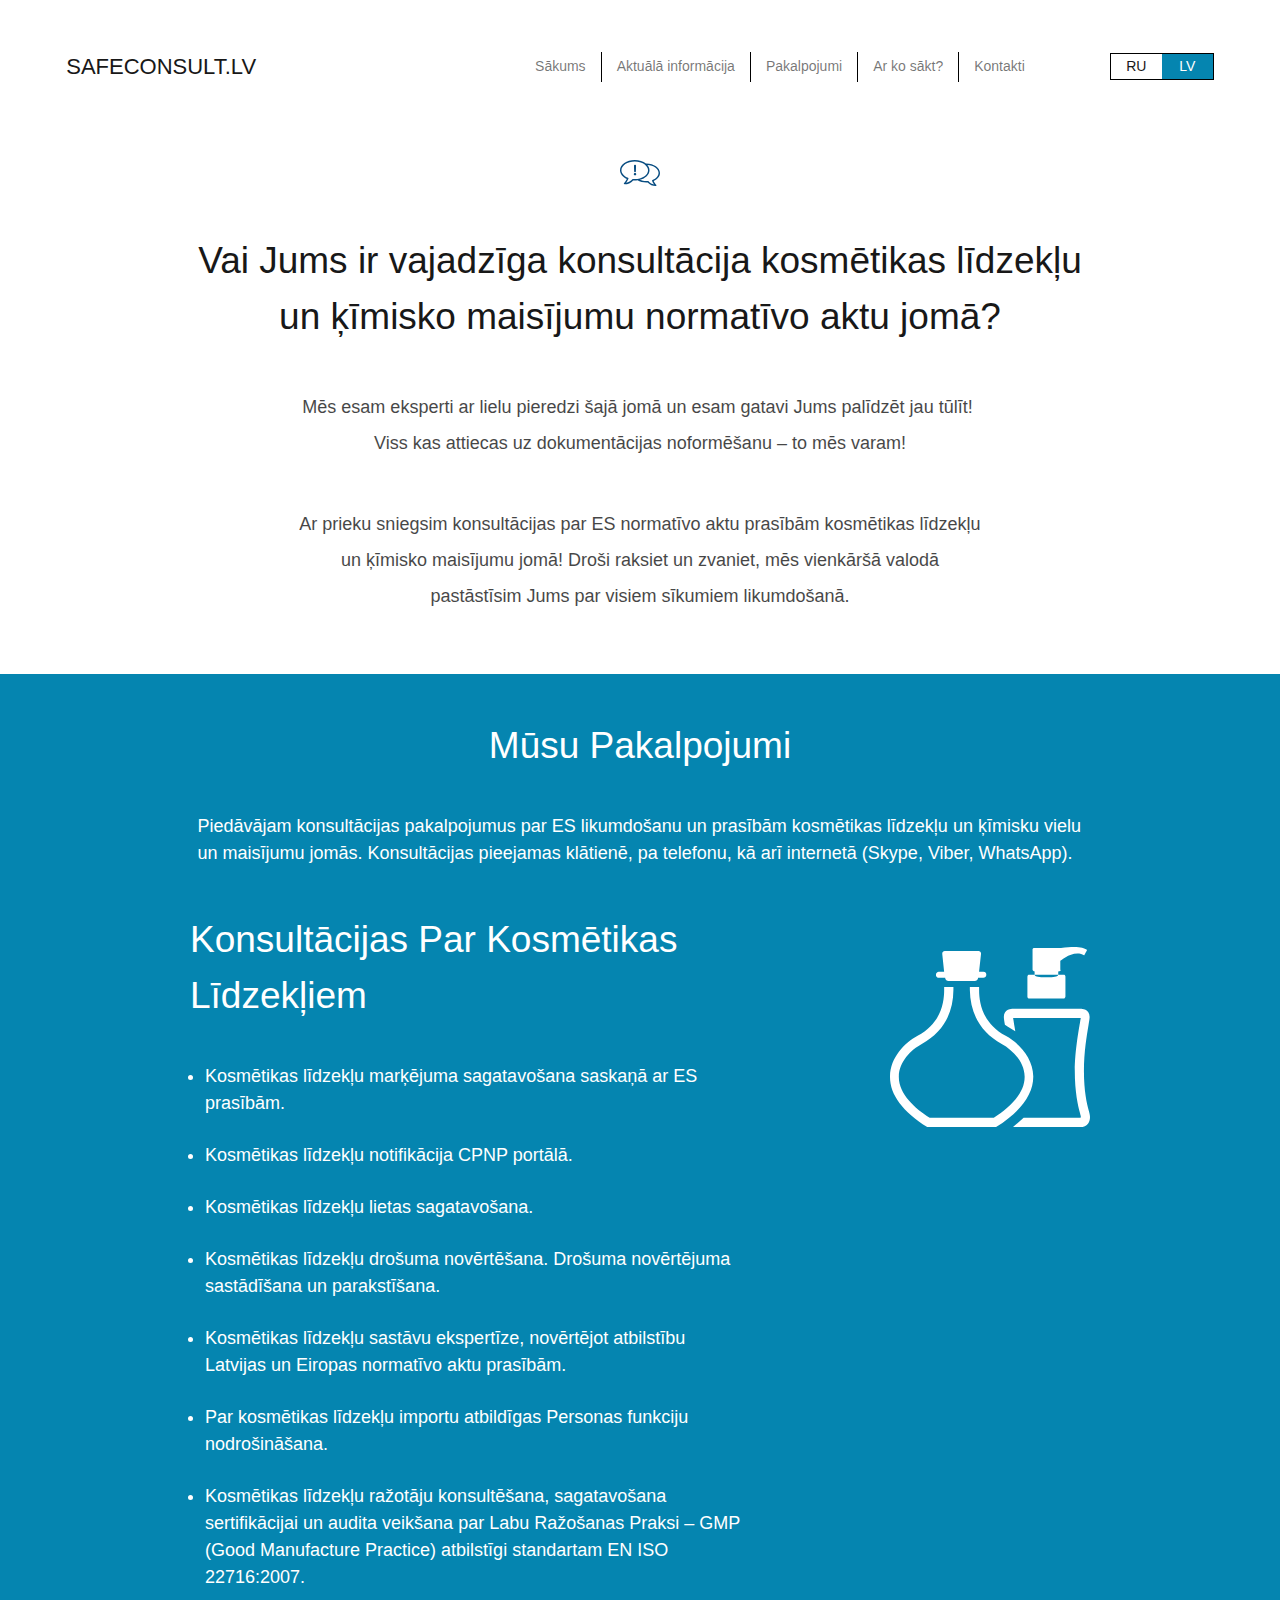
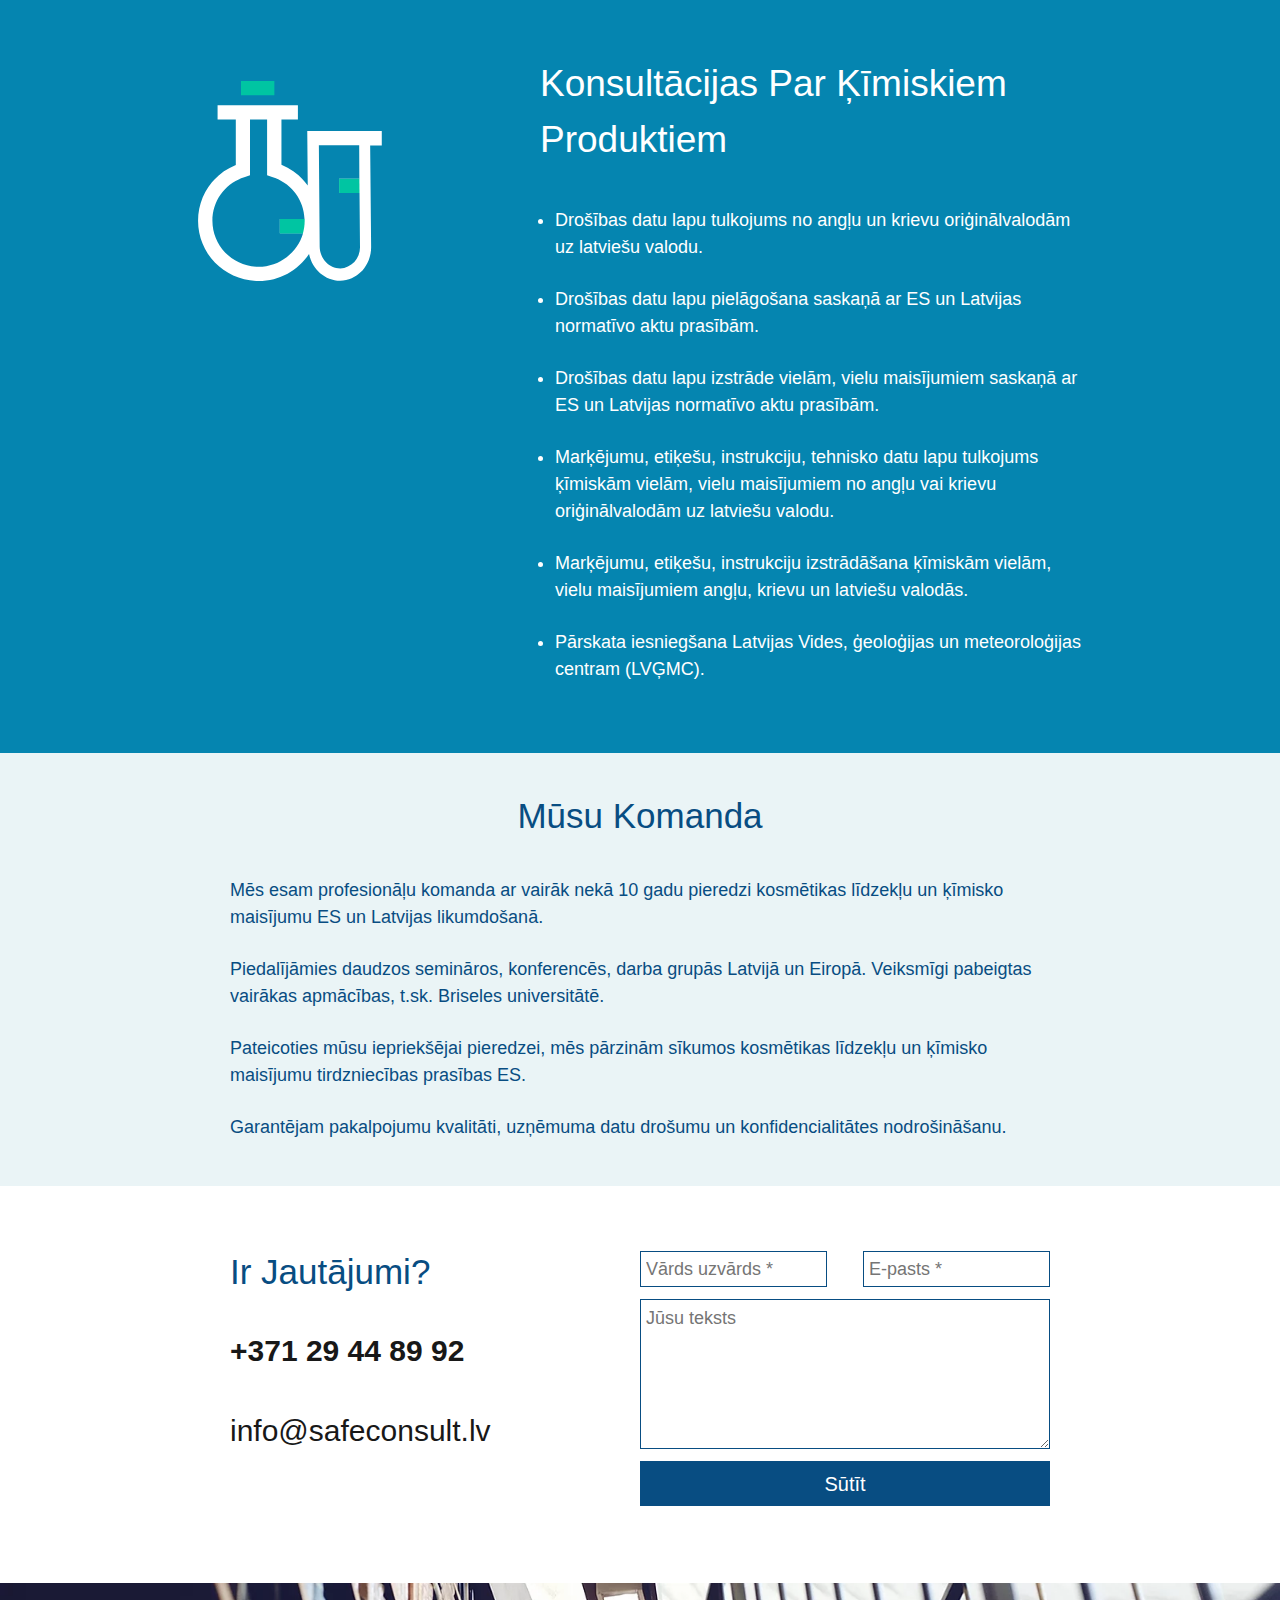
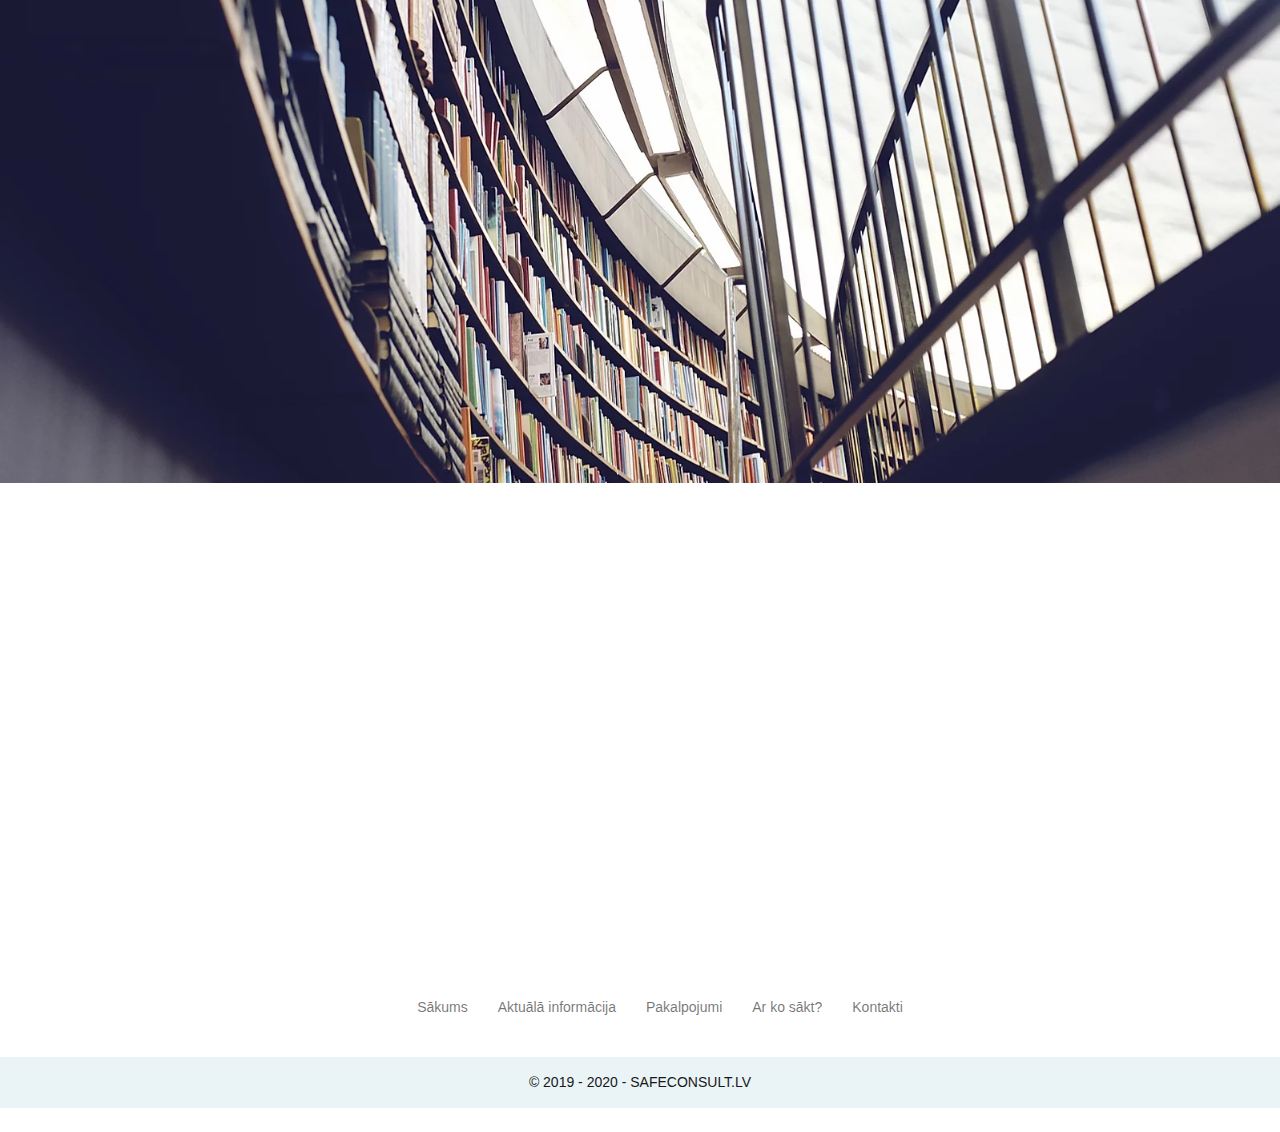
==== commit acae619f: "phone and mail mobil" ====
--- a/index.html
+++ b/index.html
@@ -35,7 +35,7 @@
 						<a href="index.html#services">Pakalpojumi</a>
 					</li>
 					<li class="sub-menu-item">
-						<a>Ar ko sākt?</a>
+						<a class="sub-menu-text">Ar ko sākt?</a>
 						<div class="sub-menu">
 							<a href="cosmetics.html">Kosmētikas lidezedkji</a>
 							<a href="chem.html">Kīmiskie produktiя</a>
@@ -49,7 +49,7 @@
 			<div class="header__leng-switch">
 				<div class="tabs">
 					<div class="tab ">
-						<a href="main-RU.html">
+						<a href="index-ru.html">
 						<img src="img/russia.svg" alt="">
 						<span>RU</span>
 
@@ -83,16 +83,17 @@
 
 
 	</div>
-	<div class="main-screen__text">
+	<div class="main-screen__text" id="services">
 		Ar prieku sniegsim konsultācijas par ES normatīvo aktu prasībām kosmētikas līdzekļu <br> un ķīmisko maisījumu jomā! Droši raksiet un zvaniet, mēs vienkāršā valodā <br> pastāstīsim Jums par visiem sīkumiem likumdošanā.
 </div>
-
-	</div>
+<div ></div>
+	</div>
+	
 </section>
 <!-- ---------------end main screen----------- -->
 
 <!-- ---------------start services section----------- -->
-<section class="services" id="services">
+<section class="services">
 	<h2>Mūsu Pakalpojumi</h2>
 	<div class="services__text">
 		Piedāvājam konsultācijas pakalpojumus par ES likumdošanu un prasībām kosmētikas līdzekļu un ķīmisku vielu un maisījumu jomās. Konsultācijas pieejamas klātienē, pa telefonu, kā arī internetā (Skype, Viber, WhatsApp).
@@ -146,17 +147,20 @@
  <p>
 Piedalījāmies daudzos semināros, konferencēs, darba grupās Latvijā un Eiropā. Veiksmīgi pabeigtas vairākas apmācības, t.sk. Briseles universitātē.
 </p>
+<div id="contact"></div>
 <p>
 Pateicoties mūsu iepriekšējai pieredzei, mēs pārzinām sīkumos kosmētikas līdzekļu un ķīmisko maisījumu tirdzniecības prasības ES.
 </p>
+
 <p>
 Garantējam pakalpojumu kvalitāti, uzņēmuma datu drošumu un konfidencialitātes nodrošināšanu.</p>
 </div>
+
 </div>
 <!-- -----------------end our team section------------- -->
 
 <!----------------------start contact---------------------->
-<section class="contact" id="contact">
+<section class="contact">
 	<div class="wrapper">
 		<div class="contact__text">
 			<h2>Ir Jautājumi?</h2>
@@ -206,7 +210,7 @@
 						<a href="index.html#services">Pakalpojumi</a>
 					</li>
 					<li>
-						<a>Ar ko sākt??</a>
+						<a>Ar ko sākt?</a>
 						<div class="sub-menu">
 							<a href="cosmetics.html">Kosmētikas lidezedkji</a>
 							<a href="chem.html">Kīmiskie produkti</a>
@@ -230,8 +234,31 @@
 	© 2019 - 2020 - SAFECONSULT.LV
 </div>
 
+<!-- --------------start mobil contact--------------- -->
+<div class="mobil-contact">	
+	<a href="tel:+37129448992">
+		<img src="img/phone.svg" alt="">
+	</a>
+	<a href="tel:+37129448992">
+		<img src="img/whatsapp.svg" alt="">
+	</a>
+	<a href="mailto:info@safeconsult.lv">
+		<img src="img/mail.svg" alt="">
+	</a>
+</div>
+<!-- --------------end mobil contact--------------- -->
+
 	<script src="https://ajax.googleapis.com/ajax/libs/jquery/3.4.1/jquery.min.js"></script>
 	<script src="js/libs.min.js"></script>
 	<script src="js/main.js"></script>
+<!--start Global site tag (gtag.js) - Google Analytics -->
+<script async src="https://www.googletagmanager.com/gtag/js?id=UA-161026691-1"></script>
+<script>
+window.dataLayer = window.dataLayer || [];
+function gtag(){dataLayer.push(arguments);}
+gtag('js', new Date());
+gtag('config', 'UA-161026691-1');
+</script>
+<!--end Global site tag (gtag.js) - Google Analytics -->
 </body>
 </html>--- a/css/style.min.css
+++ b/css/style.min.css
@@ -1 +1 @@
-@font-face{font-family:'Avenir LT 55 Roman';src:url("../fonts/AvenirLT-Roman.eot");src:local("Avenir LT 55 Roman"),local("AvenirLT-Roman"),url("../fonts/AvenirLT-Roman.eot?#iefix") format("embedded-opentype"),url("../fonts/AvenirLT-Roman.woff") format("woff"),url("../fonts/../fonts/AvenirLT-Roman.ttf") format("truetype");font-weight:normal;font-style:normal}@font-face{font-family:'Avenir LT 65';src:url("../fonts/AvenirLT-MediumOblique.eot");src:local("Avenir LT 65 Medium Oblique"),local("AvenirLT-MediumOblique"),url("../fonts/AvenirLT-MediumOblique.eot?#iefix") format("embedded-opentype"),url("../fonts/AvenirLT-MediumOblique.woff") format("woff"),url("../fonts/AvenirLT-MediumOblique.ttf") format("truetype");font-weight:500;font-style:italic}@font-face{font-family:'Avenir LT 55 Roman';src:url("../fonts/AvenirLT-Heavy.eot");src:local("Avenir LT 85 Heavy"),local("AvenirLT-Heavy"),url("../fonts/AvenirLT-Heavy.eot?#iefix") format("embedded-opentype"),url("../fonts/AvenirLT-Heavy.woff") format("woff"),url("../fonts/AvenirLT-Heavy.ttf") format("truetype");font-weight:bold;font-style:normal}@font-face{font-family:'Avenir LT 65';src:url("../fonts/AvenirLT-Black.eot");src:local("Avenir LT 95 Black"),local("AvenirLT-Black"),url("../fonts/AvenirLT-Black.eot?#iefix") format("embedded-opentype"),url("../fonts/AvenirLT-Black.woff") format("woff"),url("../fonts/AvenirLT-Black.ttf") format("truetype");font-weight:bold;font-style:normal}@font-face{font-family:'Avenir LT 35';src:url("../fonts/AvenirLT-LightOblique.eot");src:local("Avenir LT 35 Light Oblique"),local("AvenirLT-LightOblique"),url("../fonts/AvenirLT-LightOblique.eot?#iefix") format("embedded-opentype"),url("../fonts/AvenirLT-LightOblique.woff") format("woff"),url("../fonts/AvenirLT-LightOblique.ttf") format("truetype");font-weight:300;font-style:italic}@font-face{font-family:'Avenir LT 65';src:url("../fonts/AvenirLT-BlackOblique.eot");src:local("Avenir LT 95 Black Oblique"),local("AvenirLT-BlackOblique"),url("../fonts/AvenirLT-BlackOblique.eot?#iefix") format("embedded-opentype"),url("../fonts/AvenirLT-BlackOblique.woff") format("woff"),url("../fonts/AvenirLT-BlackOblique.ttf") format("truetype");font-weight:bold;font-style:italic}@font-face{font-family:'Avenir LT 55 Roman';src:url("../fonts/AvenirLT-HeavyOblique.eot");src:local("Avenir LT 86 Heavy Oblique"),local("AvenirLT-HeavyOblique"),url("../fonts/AvenirLT-HeavyOblique.eot?#iefix") format("embedded-opentype"),url("../fonts/AvenirLT-HeavyOblique.woff") format("woff"),url("../fonts/AvenirLT-HeavyOblique.ttf") format("truetype");font-weight:bold;font-style:italic}@font-face{font-family:'Avenir LT 65';src:url("../fonts/AvenirLT-Medium.eot");src:local("Avenir LT 65 Medium"),local("AvenirLT-Medium"),url("../fonts/AvenirLT-Medium.eot?#iefix") format("embedded-opentype"),url("../fonts/AvenirLT-Medium.woff") format("woff"),url("../fonts/AvenirLT-Medium.ttf") format("truetype");font-weight:500;font-style:normal}@font-face{font-family:'Avenir LT 35';src:url("../fonts/AvenirLT-Light.eot");src:local("Avenir LT 35 Light"),local("AvenirLT-Light"),url("../fonts/AvenirLT-Light.eot?#iefix") format("embedded-opentype"),url("../fonts/AvenirLT-Light.woff") format("woff"),url("../fonts/AvenirLT-Light.ttf") format("truetype");font-weight:300;font-style:normal}@font-face{font-family:'Avenir LT 45 Book';src:url("../fonts/AvenirLT-Book.eot");src:local("Avenir LT 45 Book"),local("AvenirLT-Book"),url("../fonts/AvenirLT-Book.eot?#iefix") format("embedded-opentype"),url("../fonts/AvenirLT-Book.woff") format("woff"),url("../fonts/AvenirLT-Book.ttf") format("truetype");font-weight:normal;font-style:normal}@font-face{font-family:'Avenir LT 55 Roman';src:url("../fonts/AvenirLT-Oblique.eot");src:local("Avenir LT 55 Oblique"),local("AvenirLT-Oblique"),url("../fonts/AvenirLT-Oblique.eot?#iefix") format("embedded-opentype"),url("../fonts/AvenirLT-Oblique.woff") format("woff"),url("../fonts/AvenirLT-Oblique.ttf") format("truetype");font-weight:normal;font-style:italic}@font-face{font-family:'Avenir LT 45 Book';src:url("../fonts/AvenirLT-BookOblique.eot");src:local("Avenir LT 45 Book Oblique"),local("AvenirLT-BookOblique"),url("../fonts/AvenirLT-BookOblique.eot?#iefix") format("embedded-opentype"),url("../fonts/AvenirLT-BookOblique.woff") format("woff"),url("../fonts/AvenirLT-BookOblique.ttf") format("truetype");font-weight:normal;font-style:italicas}body{font-family:'Roboto', sans-serif;color:#181818;font-weight:300}a{color:inherit}a:hover{color:inherit;text-decoration:none}.wrapper{max-width:1050px;margin:0 auto;padding:0 15px}h1{font-size:37px;font-weight:500}h2{font-size:37px;text-align:center;font-weight:500;line-height:1.2;text-transform:capitalize}h3{font-size:37px;font-weight:500;text-transform:capitalize}input,textarea{display:block;width:100%;border:1px solid #084d82;color:#181818;margin-bottom:12px;padding:5px;font-size:18px}input{height:36px}textarea{height:150px}input[type="submit"]{background:#084D82;text-align:center;color:#fff;height:45px;font-size:20px}.header{padding-top:50px;-webkit-transition:all .5s;-o-transition:all .5s;transition:all .5s;z-index:9999}.header .container-fluid{max-width:92%;display:-webkit-box;display:-ms-flexbox;display:flex;-webkit-box-pack:justify;-ms-flex-pack:justify;justify-content:space-between;-webkit-box-align:center;-ms-flex-align:center;align-items:center}.header ul{display:-webkit-box;display:-ms-flexbox;display:flex;list-style:none;padding-left:0;margin-bottom:0}.header.sticky{position:fixed;width:100%;background:#fff;padding-top:15px;padding-bottom:15px;-webkit-box-shadow:0px 0px 14px rgba(0,0,0,0.1);box-shadow:0px 0px 14px rgba(0,0,0,0.1)}.header__menu-wrapper{display:-webkit-box;display:-ms-flexbox;display:flex}.header__leng-switch .tabs{display:-webkit-box;display:-ms-flexbox;display:flex}.logo a{font-size:22px;font-weight:300}.menu li{padding:0 15px;min-height:30px;display:-webkit-box;display:-ms-flexbox;display:flex;-webkit-box-pack:center;-ms-flex-pack:center;justify-content:center;-webkit-box-align:center;-ms-flex-align:center;align-items:center;border-right:1px solid #000;position:relative;color:rgba(24,24,24,0.6)}.menu li:last-child{border-right:none}.menu a{font-size:14px;color:rgba(24,24,24,0.6)}.header__leng-switch{margin-left:70px;border:1px solid #000;height:27.6px}.header__leng-switch .tabs{height:100%}.header__leng-switch .tab{width:51px;font-size:14px;text-align:center;display:-webkit-box;display:-ms-flexbox;display:flex;-webkit-box-align:center;-ms-flex-align:center;align-items:center;-webkit-box-pack:center;-ms-flex-pack:center;justify-content:center}.header__leng-switch .tab img{display:none}.header__leng-switch .tab.active{background:#0585b0}.header__leng-switch .tab.active a{color:#fff}.header__menu-wrapper{display:-webkit-box;display:-ms-flexbox;display:flex;-webkit-box-align:center;-ms-flex-align:center;align-items:center}.header__menu-wrapper .menu{display:-webkit-box;display:-ms-flexbox;display:flex;-webkit-box-align:center;-ms-flex-align:center;align-items:center}.sub-menu{width:auto;background-color:#fff;-webkit-box-shadow:0 1px 4px rgba(0,0,0,0.6);box-shadow:0 1px 4px rgba(0,0,0,0.6);position:absolute;top:30px;right:0;min-width:188px;text-align:right;display:none}.sub-menu a{display:block;padding:5px 5px;border-bottom:1px solid #000}.sub-menu a:last-child{border-bottom:none}.menu li:hover .sub-menu{display:block}.btn__menu{display:none}.main-screen{padding-top:70px;text-align:center;padding-bottom:60px}.main-screen h1{max-width:902px;margin:0 auto}.main-screen img{height:40px;width:40px;margin-bottom:40px}.main-screen__text{margin:0 auto;margin-top:45px;font-size:18px;max-width:708px;line-height:2;opacity:0.8}.services{background:#0585b0;padding:50px;padding-bottom:5px;color:#fff}.services__text{font-size:18px;max-width:885px;margin:45px auto}.services__item{display:-webkit-box;display:-ms-flexbox;display:flex;-webkit-box-pack:justify;-ms-flex-pack:justify;justify-content:space-between;max-width:900px;margin:0 auto;font-size:20px;-webkit-box-align:start;-ms-flex-align:start;align-items:flex-start;margin-bottom:40px}.services__item img{margin-top:25px}.services__item h3{margin-bottom:40px}.services__item li{margin-bottom:25px;font-size:18px}.services__item ul{padding-left:15px}.services__item:last-child img{margin-right:30px}.services__item-text{max-width:550px}.team{background:#eaf4f6;text-align:center;padding-top:42px;padding-bottom:20px;text-align:left;font-size:18px;color:#084D82}.team .wrapper{max-width:850px}.team h2{font-size:35px;text-align:center;margin:0 auto;margin-bottom:40px}.team p{margin-bottom:25px}.contact{padding:65px 0;text-align:center}.contact h2{font-size:35px;color:#084D82;text-align:left}.contact .wrapper{display:-webkit-box;display:-ms-flexbox;display:flex;max-width:850px}.form__row{display:-webkit-box;display:-ms-flexbox;display:flex;-webkit-box-pack:justify;-ms-flex-pack:justify;justify-content:space-between}.form__row input{width:calc(50% - 18px)}.contact__text{text-align:left}.contact__text,.contact__form{width:50%}.contact__phone{font-size:30px;font-weight:bold;margin:35px auto}.contact__email{font-size:30px;font-weight:300}form{width:100%}.image-section img{width:100%;max-height:500px}iframe{width:100%;height:467px}.footer{margin-top:35px;margin-bottom:35px;display:-webkit-box;display:-ms-flexbox;display:flex;-webkit-box-pack:center;-ms-flex-pack:center;justify-content:center}.footer .menu ul{display:-webkit-box;display:-ms-flexbox;display:flex;margin-bottom:0}.footer .menu li{border-right:none}.copy{text-align:center;background:#eaf4f6;font-size:14px;padding:15px}.info{text-align:center;padding-top:100px}.info__title{font-size:45px;color:#A31212;max-width:620px;margin:0 auto;font-weight:bold}.info__text{font-size:25px;max-width:800px;margin:0 auto;margin-top:45px;margin-bottom:45px}.info__text:last-child{max-width:810px}.info__list{text-align:left;font-size:18px}.info__list p{margin-bottom:35px}.info__list li{margin-bottom:30px}.contact--info{padding-top:0px}.contact--info .contact__form{margin:auto}.contact--info__title{font-size:30px;font-weight:800;max-width:400px;margin:0 auto;margin-bottom:30px}.info{margin-left:15px;margin-right:15px}.cosmetics{padding-top:100px}.cosmetics h1{text-align:center;margin:0 auto;margin-bottom:60px;max-width:900px}.cosmetics__item{display:-webkit-box;display:-ms-flexbox;display:flex;-webkit-box-pack:justify;-ms-flex-pack:justify;justify-content:space-between;-webkit-box-align:start;-ms-flex-align:start;align-items:flex-start;padding-bottom:35px;border-bottom:1px solid #9a9a9a;margin-bottom:35px;max-width:100%}.cosmetics__item p{font-size:18px;margin-bottom:25px}.cosmetics__item p span{font-weight:500}.cosmetics__item li{margin-bottom:20px;font-size:18px}.cosmetics__item li span{font-weight:500}.cosmetics__item li:last-child{margin-bottom:0}.cosmetics__item img{max-width:390px;margin-top:60px}.cosmetics__item ul{padding-left:18px}.cosmetics__item-title{font-size:30px;font-weight:500;margin-bottom:25px}.cosmetics__img-wrapper{min-width:215px;width:auto}.cosmetics__text{margin-bottom:60px}.cosmetics__item-content{max-width:880px}.cosmetics__sub-title{font-size:26px;text-align:center;max-width:850px;margin:0 auto;margin-bottom:70px}.cosmetics--chem h1{margin-bottom:50px}.contact__text h2{text-transform:none}@media only screen and (max-width: 992px){.header__menu-wrapper{display:none}.btn__menu{display:block;z-index:999}.btn-row{background:#000;height:4px;width:20px;margin-bottom:4px;-webkit-transition:all .5s;-o-transition:all .5s;transition:all .5s}.btn__menu.active .btn-row:nth-child(2){display:none}.btn__menu.active .btn-row:first-child{-webkit-transform:rotate(45deg);-ms-transform:rotate(45deg);transform:rotate(45deg)}.btn__menu.active .btn-row:last-child{-webkit-transform:rotate(-45deg);-ms-transform:rotate(-45deg);transform:rotate(-45deg);position:relative;top:-8px}.header__menu-wrapper.active{background:#fff;display:block;position:fixed;width:100%;min-height:100vh;left:0;top:0;z-index:998}.tabs .tab{display:none}.header__leng-switch{position:fixed;bottom:0;width:100%;height:40px;display:-webkit-box;display:-ms-flexbox;display:flex;-webkit-box-pack:center;-ms-flex-pack:center;justify-content:center;-webkit-box-align:center;-ms-flex-align:center;align-items:center;background:#C5C5C5;left:0;border:none;margin-left:0}.tab.active{display:-webkit-box;display:-ms-flexbox;display:flex;position:relative}.tab.active a{display:-webkit-box;display:-ms-flexbox;display:flex;-webkit-box-align:center;-ms-flex-align:center;align-items:center}.tab.active a img{display:inline-block;width:20px;margin-right:10px}.menu ul{-webkit-box-orient:vertical;-webkit-box-direction:normal;-ms-flex-direction:column;flex-direction:column;margin:0 auto;padding-top:60px}.menu ul li{border-right:none;margin-bottom:10px}.menu ul li a{color:#181818}.menu ul li.active a{color:#084D82}.header{padding-top:15px;padding-bottom:15px;position:fixed;background:#fff;width:100%;z-index:997}.header .container-fluid{max-width:100%}.logo a{font-size:20px}h1{color:#084D82;font-size:35px}.main-screen{padding-top:74px;padding-bottom:20px}.main-screen img{margin-bottom:10px}.main-screen__text{font-size:15.5px}.main-screen__text{margin-top:25px}.main-screen__text:last-child{margin-top:10px}h2{font-size:26px}.services{padding:30px 15px}.services__item{-webkit-box-orient:vertical;-webkit-box-direction:normal;-ms-flex-direction:column;flex-direction:column;-webkit-box-align:center;-ms-flex-align:center;align-items:center}.services__text{font-size:16px}.services__text{margin:30px auto}h3{font-size:25px}.services h3{text-align:center;position:absolute;top:0}.services__item-text{-webkit-box-ordinal-group:3;-ms-flex-order:2;order:2}.services__item img{margin-top:10px}.services__item{padding-top:80px;position:relative}.services__item img{max-width:150px;margin-top:10px;margin-bottom:15px}.services__item li{font-size:17px;margin-bottom:15px}.team p{margin-bottom:20px}.contact .wrapper{-webkit-box-orient:vertical;-webkit-box-direction:normal;-ms-flex-direction:column;flex-direction:column}.contact__text,.contact__form{width:100%}.form__row{-webkit-box-orient:vertical;-webkit-box-direction:normal;-ms-flex-direction:column;flex-direction:column}.form__row input{width:100%}.team h2{font-size:26px}.contact h2{font-size:26px}.contact__phone{font-size:25px;margin:20px auto}.contact__email{font-size:22px;margin-bottom:20px}.contact{padding:30px 0}iframe{height:300px}.footer{margin-top:15px;margin-bottom:15px}.footer .menu ul{padding-top:0;padding-left:0;display:-webkit-box;display:-ms-flexbox;display:flex;-webkit-box-orient:horizontal;-webkit-box-direction:normal;-ms-flex-direction:row;flex-direction:row;-ms-flex-wrap:wrap;flex-wrap:wrap;-webkit-box-pack:center;-ms-flex-pack:center;justify-content:center}.footer .menu ul li{margin-bottom:0}.copy{font-size:12px}.header .menu li:hover .sub-menu{display:none}.header .sub-menu{display:none;position:static;-webkit-box-shadow:none;box-shadow:none;min-width:auto;text-align:center;margin-top:10px}.header .sub-menu a{font-size:13px;border-bottom:none}.header .menu li{display:-webkit-box;display:-ms-flexbox;display:flex;-webkit-box-orient:vertical;-webkit-box-direction:normal;-ms-flex-direction:column;flex-direction:column;-webkit-box-pack:start;-ms-flex-pack:start;justify-content:flex-start}.sub-menu-item{position:relative;min-width:210px}.sub-menu-item:before{content:'';position:absolute;left:0;top:10px;width:10px;height:1px;background:#000}.sub-menu-item:after{content:'';position:absolute;left:5px;top:6px;width:1px;height:10px;background:#000}.sub-menu-item.active .sub-menu{display:block !important}.sub-menu-item.active .sub-menu a{color:#000}.sub-menu-item.active:after{display:none}.info__title{font-size:31px}.info{padding-top:80px}.info__text{margin-top:25px}.info__text{font-size:16px}.info__list{margin-top:40px}.info__list p{margin-bottom:20px}.contact--info__title{font-size:20px}.contact{padding:15px 0}.contact--info__title{margin-bottom:20px}.menu li{color:#181818}.cosmetics__item{-webkit-box-orient:vertical;-webkit-box-direction:normal;-ms-flex-direction:column;flex-direction:column}.cosmetics__item-content{max-width:100%}.cosmetics__item img{max-width:100%}.cosmetics{padding-top:70px}.cosmetics h1{margin-bottom:20px;color:#181818}.cosmetics__img-wrapper{-webkit-box-ordinal-group:2;-ms-flex-order:1;order:1}.cosmetics__item-content{-webkit-box-ordinal-group:3;-ms-flex-order:2;order:2}.cosmetics__item img{margin-top:0}.cosmetics__item-title{font-size:20px;margin-bottom:10px}.cosmetics__item p{font-size:16px;margin-bottom:20px}.cosmetics__item{padding-bottom:0;margin-bottom:15px}.cosmetics__item li{font-size:16px;margin-bottom:15px}.cosmetics__sub-title{font-size:20px;margin-bottom:20px}}@media only screen and (max-width: 768px){h1{font-size:24px}}
+@font-face{font-family:'Avenir LT 55 Roman';src:url("../fonts/AvenirLT-Roman.eot");src:local("Avenir LT 55 Roman"),local("AvenirLT-Roman"),url("../fonts/AvenirLT-Roman.eot?#iefix") format("embedded-opentype"),url("../fonts/AvenirLT-Roman.woff") format("woff"),url("../fonts/../fonts/AvenirLT-Roman.ttf") format("truetype");font-weight:normal;font-style:normal}@font-face{font-family:'Avenir LT 65';src:url("../fonts/AvenirLT-MediumOblique.eot");src:local("Avenir LT 65 Medium Oblique"),local("AvenirLT-MediumOblique"),url("../fonts/AvenirLT-MediumOblique.eot?#iefix") format("embedded-opentype"),url("../fonts/AvenirLT-MediumOblique.woff") format("woff"),url("../fonts/AvenirLT-MediumOblique.ttf") format("truetype");font-weight:500;font-style:italic}@font-face{font-family:'Avenir LT 55 Roman';src:url("../fonts/AvenirLT-Heavy.eot");src:local("Avenir LT 85 Heavy"),local("AvenirLT-Heavy"),url("../fonts/AvenirLT-Heavy.eot?#iefix") format("embedded-opentype"),url("../fonts/AvenirLT-Heavy.woff") format("woff"),url("../fonts/AvenirLT-Heavy.ttf") format("truetype");font-weight:bold;font-style:normal}@font-face{font-family:'Avenir LT 65';src:url("../fonts/AvenirLT-Black.eot");src:local("Avenir LT 95 Black"),local("AvenirLT-Black"),url("../fonts/AvenirLT-Black.eot?#iefix") format("embedded-opentype"),url("../fonts/AvenirLT-Black.woff") format("woff"),url("../fonts/AvenirLT-Black.ttf") format("truetype");font-weight:bold;font-style:normal}@font-face{font-family:'Avenir LT 35';src:url("../fonts/AvenirLT-LightOblique.eot");src:local("Avenir LT 35 Light Oblique"),local("AvenirLT-LightOblique"),url("../fonts/AvenirLT-LightOblique.eot?#iefix") format("embedded-opentype"),url("../fonts/AvenirLT-LightOblique.woff") format("woff"),url("../fonts/AvenirLT-LightOblique.ttf") format("truetype");font-weight:300;font-style:italic}@font-face{font-family:'Avenir LT 65';src:url("../fonts/AvenirLT-BlackOblique.eot");src:local("Avenir LT 95 Black Oblique"),local("AvenirLT-BlackOblique"),url("../fonts/AvenirLT-BlackOblique.eot?#iefix") format("embedded-opentype"),url("../fonts/AvenirLT-BlackOblique.woff") format("woff"),url("../fonts/AvenirLT-BlackOblique.ttf") format("truetype");font-weight:bold;font-style:italic}@font-face{font-family:'Avenir LT 55 Roman';src:url("../fonts/AvenirLT-HeavyOblique.eot");src:local("Avenir LT 86 Heavy Oblique"),local("AvenirLT-HeavyOblique"),url("../fonts/AvenirLT-HeavyOblique.eot?#iefix") format("embedded-opentype"),url("../fonts/AvenirLT-HeavyOblique.woff") format("woff"),url("../fonts/AvenirLT-HeavyOblique.ttf") format("truetype");font-weight:bold;font-style:italic}@font-face{font-family:'Avenir LT 65';src:url("../fonts/AvenirLT-Medium.eot");src:local("Avenir LT 65 Medium"),local("AvenirLT-Medium"),url("../fonts/AvenirLT-Medium.eot?#iefix") format("embedded-opentype"),url("../fonts/AvenirLT-Medium.woff") format("woff"),url("../fonts/AvenirLT-Medium.ttf") format("truetype");font-weight:500;font-style:normal}@font-face{font-family:'Avenir LT 35';src:url("../fonts/AvenirLT-Light.eot");src:local("Avenir LT 35 Light"),local("AvenirLT-Light"),url("../fonts/AvenirLT-Light.eot?#iefix") format("embedded-opentype"),url("../fonts/AvenirLT-Light.woff") format("woff"),url("../fonts/AvenirLT-Light.ttf") format("truetype");font-weight:300;font-style:normal}@font-face{font-family:'Avenir LT 45 Book';src:url("../fonts/AvenirLT-Book.eot");src:local("Avenir LT 45 Book"),local("AvenirLT-Book"),url("../fonts/AvenirLT-Book.eot?#iefix") format("embedded-opentype"),url("../fonts/AvenirLT-Book.woff") format("woff"),url("../fonts/AvenirLT-Book.ttf") format("truetype");font-weight:normal;font-style:normal}@font-face{font-family:'Avenir LT 55 Roman';src:url("../fonts/AvenirLT-Oblique.eot");src:local("Avenir LT 55 Oblique"),local("AvenirLT-Oblique"),url("../fonts/AvenirLT-Oblique.eot?#iefix") format("embedded-opentype"),url("../fonts/AvenirLT-Oblique.woff") format("woff"),url("../fonts/AvenirLT-Oblique.ttf") format("truetype");font-weight:normal;font-style:italic}@font-face{font-family:'Avenir LT 45 Book';src:url("../fonts/AvenirLT-BookOblique.eot");src:local("Avenir LT 45 Book Oblique"),local("AvenirLT-BookOblique"),url("../fonts/AvenirLT-BookOblique.eot?#iefix") format("embedded-opentype"),url("../fonts/AvenirLT-BookOblique.woff") format("woff"),url("../fonts/AvenirLT-BookOblique.ttf") format("truetype");font-weight:normal;font-style:italicas}body{font-family:'Roboto', sans-serif;color:#181818;font-weight:300}a{color:inherit}a:hover{color:inherit;text-decoration:none}.wrapper{max-width:1050px;margin:0 auto;padding:0 15px}h1{font-size:37px;font-weight:500}h2{font-size:37px;text-align:center;font-weight:500;line-height:1.2;text-transform:capitalize}h3{font-size:37px;font-weight:500;text-transform:capitalize}input,textarea{display:block;width:100%;border:1px solid #084d82;color:#181818;margin-bottom:12px;padding:5px;font-size:18px}input{height:36px}textarea{height:150px}input[type="submit"]{background:#084D82;text-align:center;color:#fff;height:45px;font-size:20px}.header{padding-top:50px;-webkit-transition:all .5s;-o-transition:all .5s;transition:all .5s;z-index:9999}.header .container-fluid{max-width:92%;display:-webkit-box;display:-ms-flexbox;display:flex;-webkit-box-pack:justify;-ms-flex-pack:justify;justify-content:space-between;-webkit-box-align:center;-ms-flex-align:center;align-items:center}.header ul{display:-webkit-box;display:-ms-flexbox;display:flex;list-style:none;padding-left:0;margin-bottom:0}.header.sticky{position:fixed;width:100%;background:#fff;padding-top:15px;padding-bottom:15px;-webkit-box-shadow:0px 0px 14px rgba(0,0,0,0.1);box-shadow:0px 0px 14px rgba(0,0,0,0.1)}.header__menu-wrapper{display:-webkit-box;display:-ms-flexbox;display:flex}.header__leng-switch .tabs{display:-webkit-box;display:-ms-flexbox;display:flex}.logo a{font-size:22px;font-weight:300}.menu li{padding:0 15px;min-height:30px;display:-webkit-box;display:-ms-flexbox;display:flex;-webkit-box-pack:center;-ms-flex-pack:center;justify-content:center;-webkit-box-align:center;-ms-flex-align:center;align-items:center;border-right:1px solid #000;position:relative;color:rgba(24,24,24,0.6)}.menu li:last-child{border-right:none}.menu a{font-size:14px;color:rgba(24,24,24,0.6)}.header__leng-switch{margin-left:70px;border:1px solid #000;height:27.6px}.header__leng-switch .tabs{height:100%}.header__leng-switch .tab{width:51px;font-size:14px;text-align:center;display:-webkit-box;display:-ms-flexbox;display:flex;-webkit-box-align:center;-ms-flex-align:center;align-items:center;-webkit-box-pack:center;-ms-flex-pack:center;justify-content:center}.header__leng-switch .tab img{display:none}.header__leng-switch .tab.active{background:#0585b0}.header__leng-switch .tab.active a{color:#fff}.header__menu-wrapper{display:-webkit-box;display:-ms-flexbox;display:flex;-webkit-box-align:center;-ms-flex-align:center;align-items:center}.header__menu-wrapper .menu{display:-webkit-box;display:-ms-flexbox;display:flex;-webkit-box-align:center;-ms-flex-align:center;align-items:center}.sub-menu{width:auto;background-color:#fff;-webkit-box-shadow:0 1px 4px rgba(0,0,0,0.6);box-shadow:0 1px 4px rgba(0,0,0,0.6);position:absolute;top:30px;right:0;min-width:188px;text-align:right;display:none}.sub-menu a{display:block;padding:5px 5px;border-bottom:1px solid #000}.sub-menu a:last-child{border-bottom:none}.menu li:hover .sub-menu{display:block}.btn__menu{display:none}.main-screen{padding-top:70px;text-align:center;padding-bottom:60px}.main-screen h1{max-width:902px;margin:0 auto}.main-screen img{height:40px;width:40px;margin-bottom:40px}.main-screen__text{margin:0 auto;margin-top:45px;font-size:18px;max-width:708px;line-height:2;opacity:0.8}.services{background:#0585b0;padding:50px;padding-bottom:5px;color:#fff}.services__text{font-size:18px;max-width:885px;margin:45px auto}.services__item{display:-webkit-box;display:-ms-flexbox;display:flex;-webkit-box-pack:justify;-ms-flex-pack:justify;justify-content:space-between;max-width:900px;margin:0 auto;font-size:20px;-webkit-box-align:start;-ms-flex-align:start;align-items:flex-start;margin-bottom:40px}.services__item img{margin-top:25px}.services__item h3{margin-bottom:40px}.services__item li{margin-bottom:25px;font-size:18px}.services__item ul{padding-left:15px}.services__item:last-child img{margin-right:30px}.services__item-text{max-width:550px}.team{background:#eaf4f6;text-align:center;padding-top:42px;padding-bottom:20px;text-align:left;font-size:18px;color:#084D82}.team .wrapper{max-width:850px}.team h2{font-size:35px;text-align:center;margin:0 auto;margin-bottom:40px}.team p{margin-bottom:25px}.contact{padding:65px 0;text-align:center}.contact h2{font-size:35px;color:#084D82;text-align:left}.contact .wrapper{display:-webkit-box;display:-ms-flexbox;display:flex;max-width:850px}.form__row{display:-webkit-box;display:-ms-flexbox;display:flex;-webkit-box-pack:justify;-ms-flex-pack:justify;justify-content:space-between}.form__row input{width:calc(50% - 18px)}.contact__text{text-align:left}.contact__text,.contact__form{width:50%}.contact__phone{font-size:30px;font-weight:bold;margin:35px auto}.contact__email{font-size:30px;font-weight:300}form{width:100%}.image-section img{width:100%;max-height:500px}iframe{width:100%;height:467px}.footer{margin-top:35px;margin-bottom:35px;display:-webkit-box;display:-ms-flexbox;display:flex;-webkit-box-pack:center;-ms-flex-pack:center;justify-content:center}.footer .menu ul{display:-webkit-box;display:-ms-flexbox;display:flex;margin-bottom:0}.footer .menu li{border-right:none}.copy{text-align:center;background:#eaf4f6;font-size:14px;padding:15px}.info{text-align:center;padding-top:100px}.info__title{font-size:45px;color:#A31212;max-width:620px;margin:0 auto;font-weight:bold}.info__text{font-size:25px;max-width:800px;margin:0 auto;margin-top:45px;margin-bottom:45px}.info__text:last-child{max-width:810px}.info__list{text-align:left;font-size:18px}.info__list p{margin-bottom:35px}.info__list li{margin-bottom:30px}.contact--info{padding-top:0px}.contact--info .contact__form{margin:auto}.contact--info__title{font-size:30px;font-weight:800;max-width:400px;margin:0 auto;margin-bottom:30px}.info{margin-left:15px;margin-right:15px}.cosmetics{padding-top:100px}.cosmetics h1{text-align:center;margin:0 auto;margin-bottom:60px;max-width:900px}.cosmetics__item{display:-webkit-box;display:-ms-flexbox;display:flex;-webkit-box-pack:justify;-ms-flex-pack:justify;justify-content:space-between;-webkit-box-align:start;-ms-flex-align:start;align-items:flex-start;padding-bottom:35px;border-bottom:1px solid #9a9a9a;margin-bottom:35px;max-width:100%}.cosmetics__item p{font-size:18px;margin-bottom:25px}.cosmetics__item p span{font-weight:500}.cosmetics__item li{margin-bottom:20px;font-size:18px}.cosmetics__item li span{font-weight:500}.cosmetics__item li:last-child{margin-bottom:0}.cosmetics__item img{max-width:390px;margin-top:60px}.cosmetics__item ul{padding-left:18px}.cosmetics__item-title{font-size:30px;font-weight:500;margin-bottom:25px}.cosmetics__img-wrapper{min-width:215px;width:auto}.cosmetics__text{margin-bottom:60px}.cosmetics__item-content{max-width:880px}.cosmetics__sub-title{font-size:26px;text-align:center;max-width:850px;margin:0 auto;margin-bottom:70px}.cosmetics--chem h1{margin-bottom:50px}.contact__text h2{text-transform:none}@media only screen and (max-width: 992px){.header__menu-wrapper{display:none}.btn__menu{display:block;z-index:999}.btn-row{background:#000;height:4px;width:20px;margin-bottom:4px;-webkit-transition:all .5s;-o-transition:all .5s;transition:all .5s}.btn__menu.active .btn-row:nth-child(2){display:none}.btn__menu.active .btn-row:first-child{-webkit-transform:rotate(45deg);-ms-transform:rotate(45deg);transform:rotate(45deg)}.btn__menu.active .btn-row:last-child{-webkit-transform:rotate(-45deg);-ms-transform:rotate(-45deg);transform:rotate(-45deg);position:relative;top:-8px}.header__menu-wrapper.active{background:#fff;display:block;position:fixed;width:100%;min-height:100vh;left:0;top:0;z-index:998}.header__leng-switch{position:static;bottom:0;width:100%;height:40px;display:-webkit-box;display:-ms-flexbox;display:flex;-webkit-box-pack:center;-ms-flex-pack:center;justify-content:center;-webkit-box-align:center;-ms-flex-align:center;align-items:center;left:0;border:none;margin-left:0}.tab{display:-webkit-box;display:-ms-flexbox;display:flex;position:relative;margin:0 8px;width:60px}.tab a{display:-webkit-box;display:-ms-flexbox;display:flex;-webkit-box-align:center;-ms-flex-align:center;align-items:center;width:auto}.header__leng-switch .tab.active{background:transparent;border:1px solid #C5C5C5;width:60px}.header__leng-switch .tab.active a{color:#181818}.header__leng-switch .tab img{display:inline-block;width:20px;margin-right:10px}.menu ul{-webkit-box-orient:vertical;-webkit-box-direction:normal;-ms-flex-direction:column;flex-direction:column;margin:0 auto;padding-top:60px}.menu ul li{border-right:none;margin-bottom:10px}.menu ul li a{color:#181818}.menu ul li.active a{color:#084D82}.header{padding-top:15px;padding-bottom:15px;position:fixed;background:#fff;width:100%;z-index:997}.header .container-fluid{max-width:100%}.logo a{font-size:20px}h1{color:#084D82;font-size:35px}.main-screen{padding-top:74px;padding-bottom:20px}.main-screen img{margin-bottom:10px}.main-screen__text{font-size:15.5px}.main-screen__text{margin-top:25px}.main-screen__text:last-child{margin-top:10px}h2{font-size:26px}.services{padding:30px 15px}.services__item{-webkit-box-orient:vertical;-webkit-box-direction:normal;-ms-flex-direction:column;flex-direction:column;-webkit-box-align:center;-ms-flex-align:center;align-items:center}.services__text{font-size:16px}.services__text{margin:30px auto}h3{font-size:25px}.services h3{text-align:center;position:absolute;top:0}.services__item-text{-webkit-box-ordinal-group:3;-ms-flex-order:2;order:2}.services__item img{margin-top:10px}.services__item{padding-top:80px;position:relative}.services__item img{max-width:150px;margin-top:10px;margin-bottom:15px}.services__item li{font-size:17px;margin-bottom:15px}.team p{margin-bottom:20px}.contact .wrapper{-webkit-box-orient:vertical;-webkit-box-direction:normal;-ms-flex-direction:column;flex-direction:column}.contact__text,.contact__form{width:100%}.form__row{-webkit-box-orient:vertical;-webkit-box-direction:normal;-ms-flex-direction:column;flex-direction:column}.form__row input{width:100%}.team h2{font-size:26px}.contact h2{font-size:26px}.contact__phone{font-size:25px;margin:20px auto}.contact__email{font-size:22px;margin-bottom:20px}.contact{padding:30px 0}iframe{height:300px}.footer{margin-top:15px;margin-bottom:15px}.footer .menu ul{padding-top:0;padding-left:0;display:-webkit-box;display:-ms-flexbox;display:flex;-webkit-box-orient:horizontal;-webkit-box-direction:normal;-ms-flex-direction:row;flex-direction:row;-ms-flex-wrap:wrap;flex-wrap:wrap;-webkit-box-pack:center;-ms-flex-pack:center;justify-content:center}.footer .menu ul li{margin-bottom:0}.copy{font-size:12px}.header .menu li:hover .sub-menu{display:none}.header .sub-menu{display:none;position:static;-webkit-box-shadow:none;box-shadow:none;min-width:auto;text-align:center;margin-top:10px}.header .sub-menu a{font-size:13px;border-bottom:none}.header .menu li{display:-webkit-box;display:-ms-flexbox;display:flex;-webkit-box-orient:vertical;-webkit-box-direction:normal;-ms-flex-direction:column;flex-direction:column;-webkit-box-pack:start;-ms-flex-pack:start;justify-content:flex-start}.sub-menu-item{position:relative;min-width:210px}.sub-menu-text{position:relative}.sub-menu-text:before{content:'';position:absolute;left:-25px;top:18px;width:15px;height:1px;background:#000}.sub-menu-text:after{content:'';position:absolute;left:-18px;top:11px;width:1px;height:15px;background:#000}.sub-menu-item.active .sub-menu{display:block !important}.sub-menu-item.active .sub-menu a{color:#000}.sub-menu-item.active .sub-menu-text:after{display:none}.info__title{font-size:31px}.info{padding-top:80px}.info__text{margin-top:25px}.info__text{font-size:16px}.info__list{margin-top:40px}.info__list p{margin-bottom:20px}.contact--info__title{font-size:20px}.contact{padding:15px 0}.contact--info__title{margin-bottom:20px}.menu li{color:#181818}.cosmetics__item{-webkit-box-orient:vertical;-webkit-box-direction:normal;-ms-flex-direction:column;flex-direction:column}.cosmetics__item-content{max-width:100%}.cosmetics__item img{max-width:100%}.cosmetics{padding-top:70px}.cosmetics h1{margin-bottom:20px;color:#181818}.cosmetics__img-wrapper{-webkit-box-ordinal-group:2;-ms-flex-order:1;order:1}.cosmetics__item-content{-webkit-box-ordinal-group:3;-ms-flex-order:2;order:2}.cosmetics__item img{margin-top:0}.cosmetics__item-title{font-size:20px;margin-bottom:10px}.cosmetics__item p{font-size:16px;margin-bottom:20px}.cosmetics__item{padding-bottom:0;margin-bottom:15px}.cosmetics__item li{font-size:16px;margin-bottom:15px}.cosmetics__sub-title{font-size:20px;margin-bottom:20px}.menu a{font-size:24px}.menu ul li{margin-bottom:15px}.sub-menu-item.active .sub-menu a{font-size:18px}.header__leng-switch{margin-top:10px}}@media only screen and (max-width: 768px){h1{font-size:24px}}
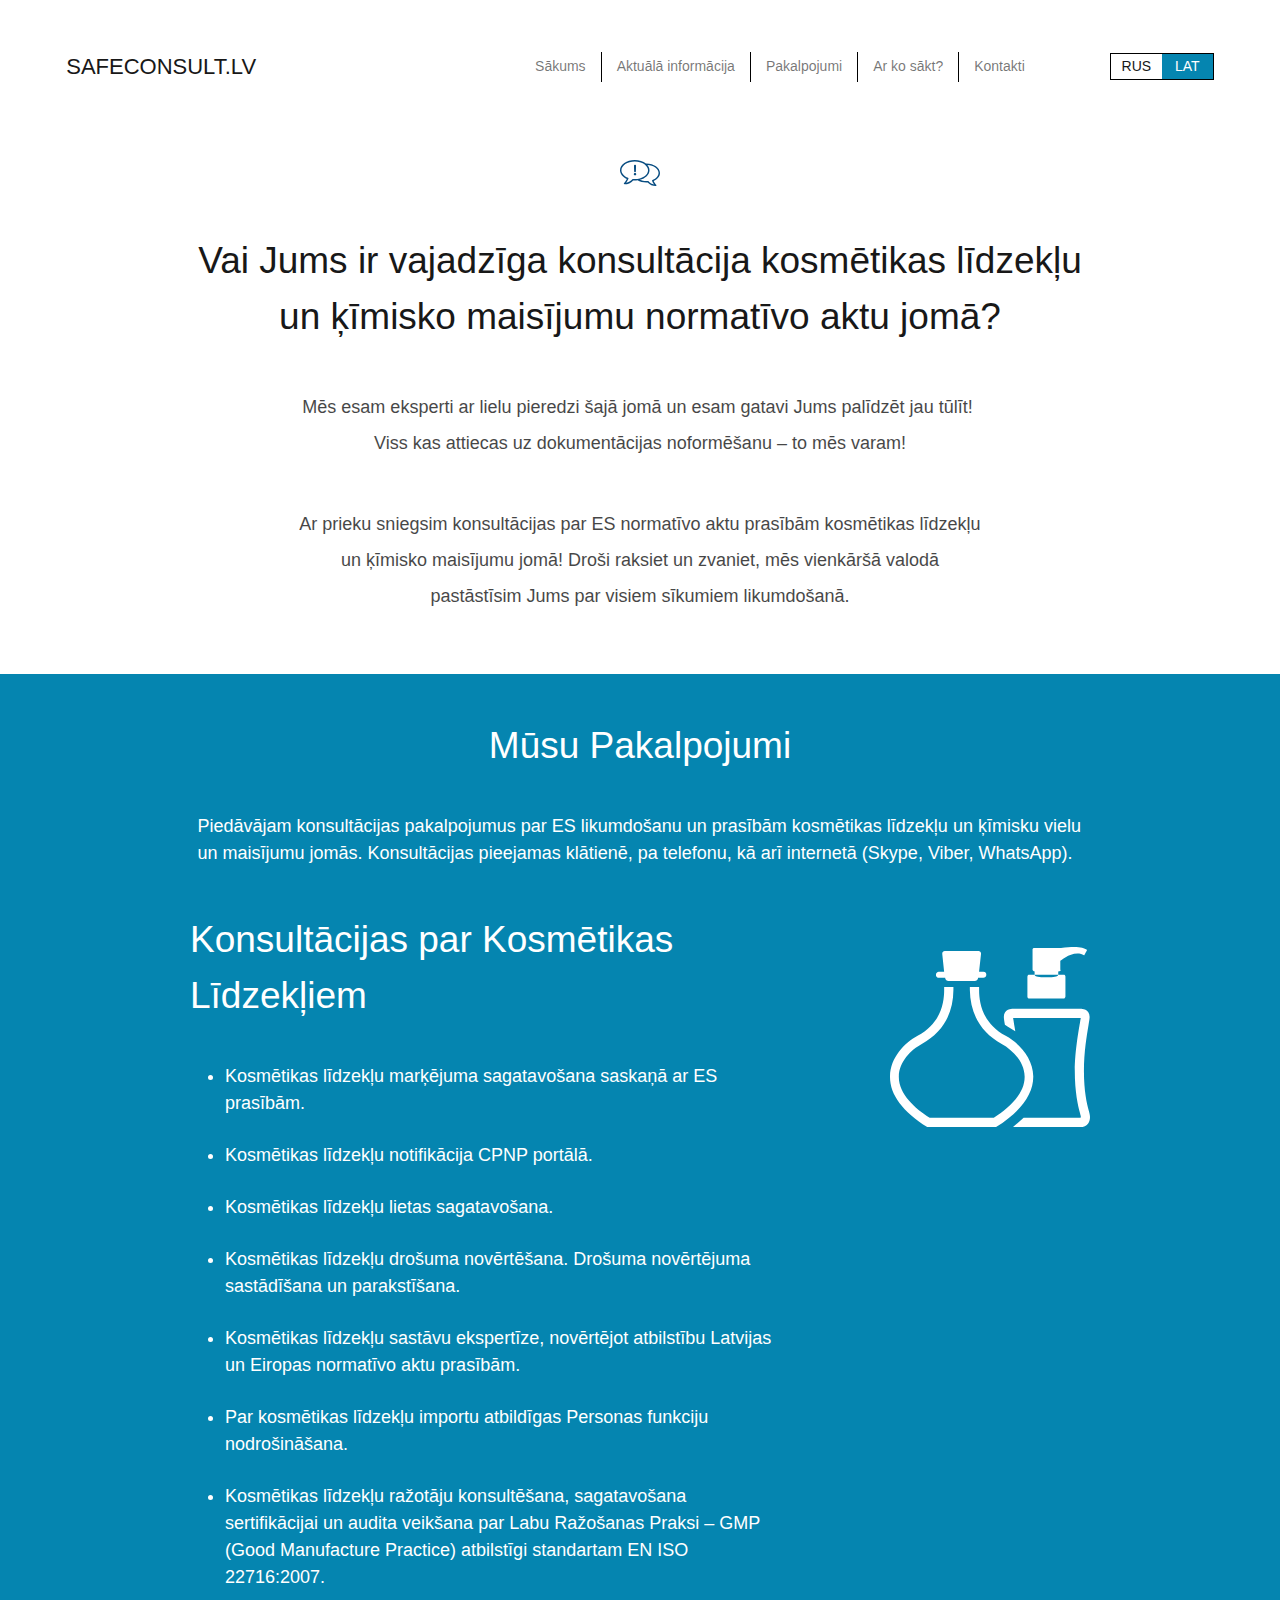
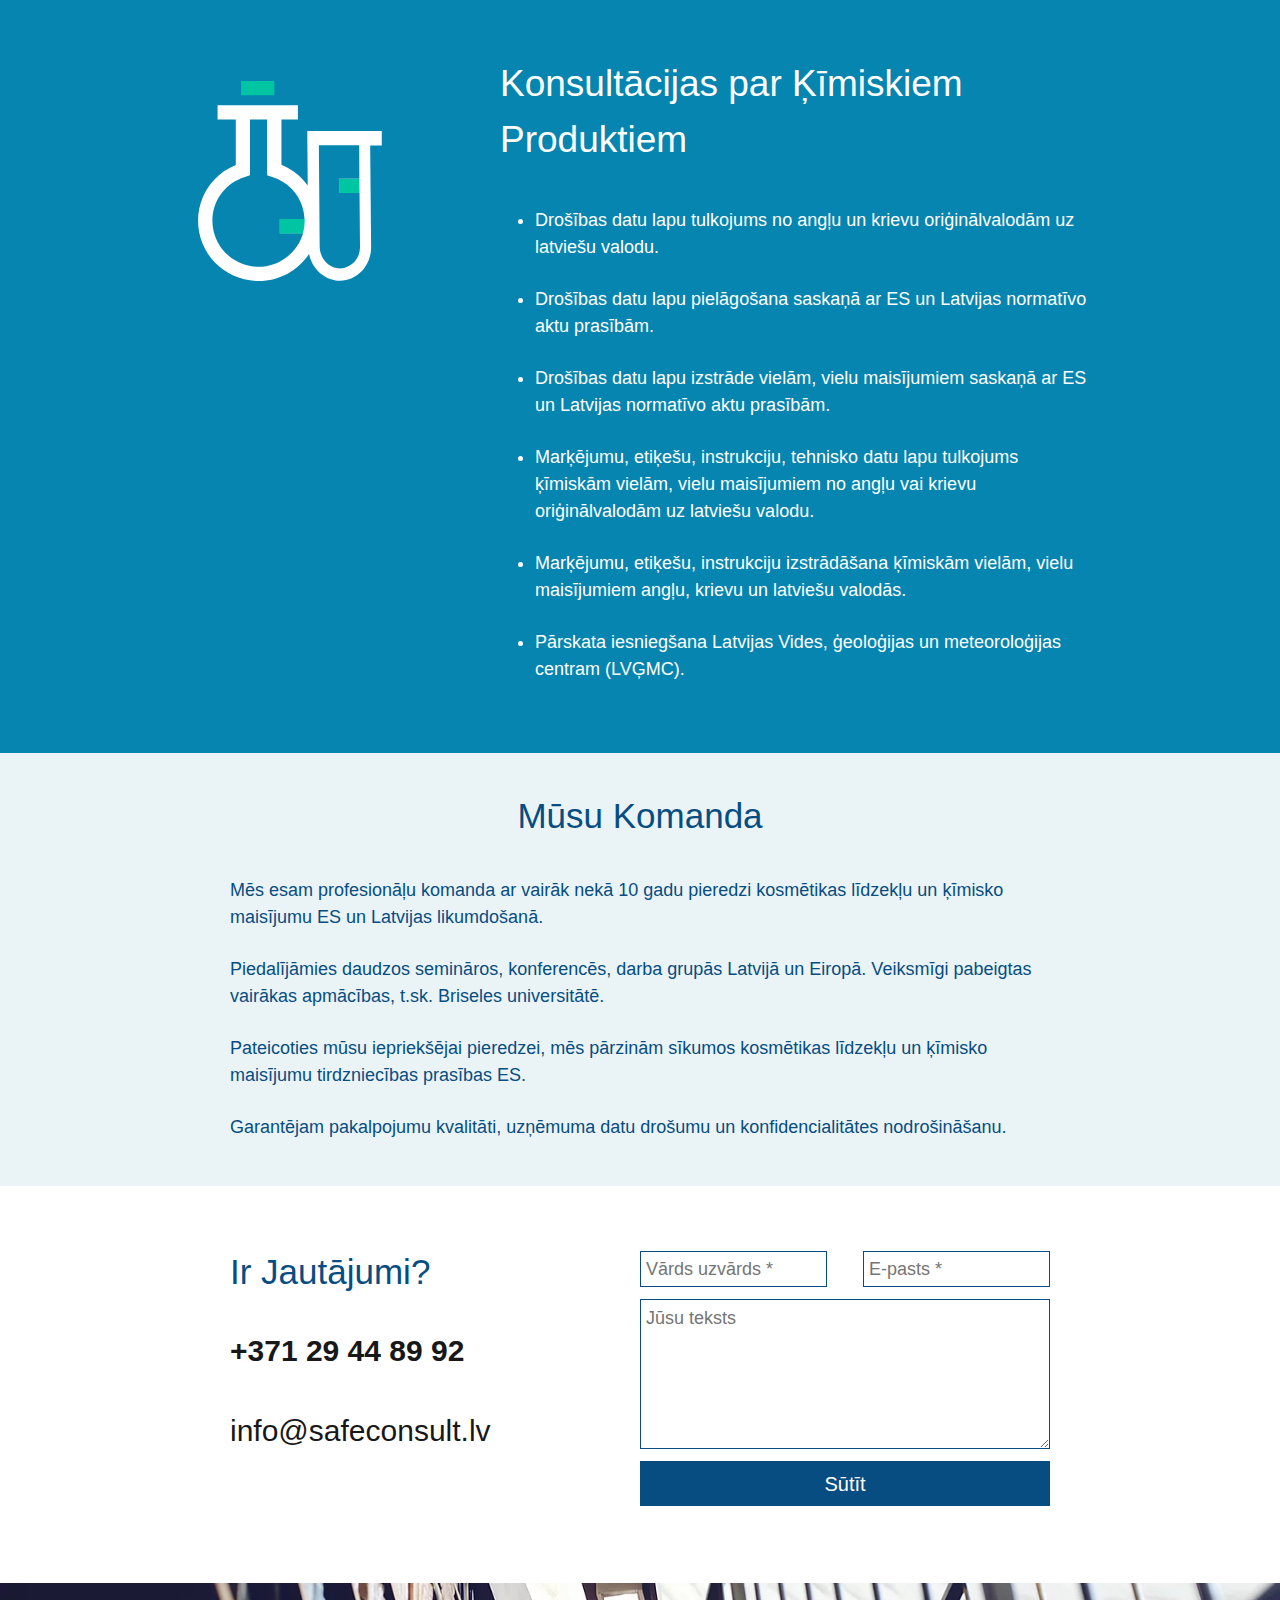
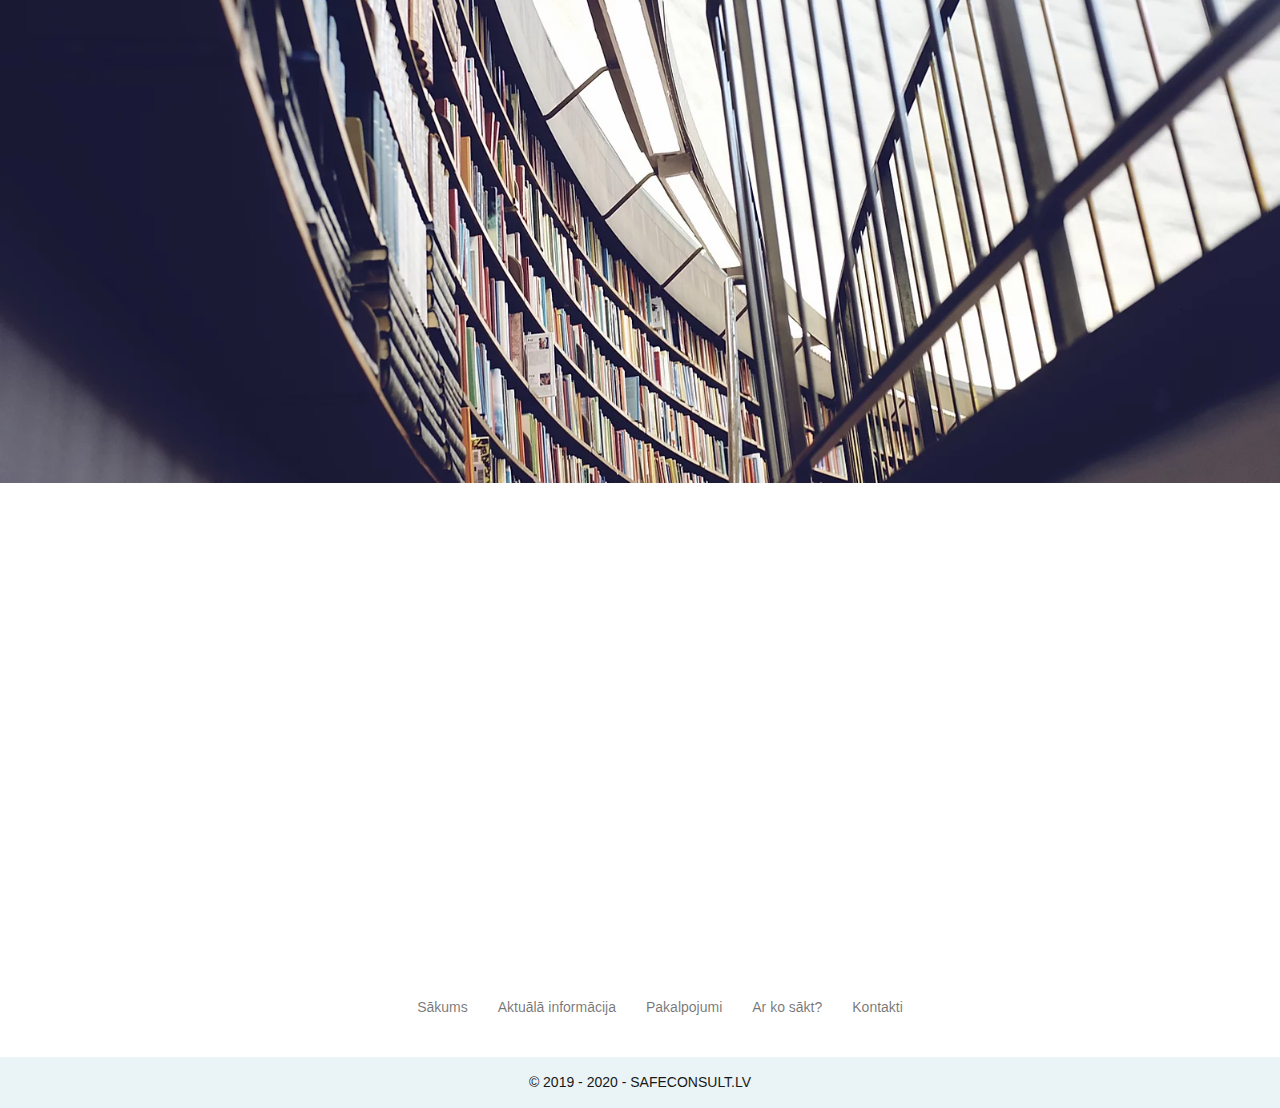
==== commit cf816266: "blog links" ====
--- a/index.html
+++ b/index.html
@@ -4,7 +4,9 @@
 	<meta charset="UTF-8">
 	<meta name="viewport" content="width=device-width, initial-scale=1.0">
 	<meta http-equiv="X-UA-Compatible" content="ie=edge">
-	<title>Sefeconsult</title>
+	<meta name="description" content="Konsultācija kosmētikas līdzekļu un ķīmisko maisījumu normatīvo aktu jomā">
+	<meta name="google-site-verification" content="REcPDqf5A9LC74y0Q887wvZeUX2ffqkc6WU1kmavAtA" />
+	<title>Konsultācija ES normatīvo aktu jomā | SAFECONSULT.LV</title>
 	<link href="https://fonts.googleapis.com/css?family=Raleway:300,400,500,600,700&display=swap" rel="stylesheet">
 <link rel="stylesheet" href="css/libs.min.css">
 	<link rel="stylesheet" href="css/style.min.css">
@@ -37,8 +39,10 @@
 					<li class="sub-menu-item">
 						<a class="sub-menu-text">Ar ko sākt?</a>
 						<div class="sub-menu">
-							<a href="cosmetics.html">Kosmētikas lidezedkji</a>
-							<a href="chem.html">Kīmiskie produktiя</a>
+							<a href="cosmetics.html">Kosmētikas līdzekļi
+							</a>
+							<a href="chem.html">
+							Ķīmiskie produkti </a>
 						</div>
 					</li>
 					<li>
@@ -50,17 +54,12 @@
 				<div class="tabs">
 					<div class="tab ">
 						<a href="index-ru.html">
-						<img src="img/russia.svg" alt="">
-						<span>RU</span>
-
-
+						<span>RUS</span>
 					</a>
 				</div>
 					<div class="tab active">
 						<a href="index.html">
-							<img src="img/latvia.svg" alt="">
-							<span>LV</span>
-						
+							<span>LAT</span>						
 					</a>
 				</div>
 				</div>
@@ -100,7 +99,7 @@
 	</div>
 	<div class="services__item">
 		<div class="services__item-text">
-			<h3>Konsultācijas Par Kosmētikas Līdzekļiem</h3>
+			<h3>Konsultācijas par Kosmētikas Līdzekļiem</h3>
 			<ul>
 				<li>Kosmētikas līdzekļu marķējuma sagatavošana saskaņā ar ES prasībām.</li>
 				<li>Kosmētikas līdzekļu notifikācija CPNP portālā.</li>
@@ -116,7 +115,7 @@
 	<div class="services__item">
 		<img src="img/icon3.svg" alt="">
 		<div class="services__item-text">
-			<h3>Konsultācijas Par Ķīmiskiem Produktiem</h3>
+			<h3>Konsultācijas par Ķīmiskiem Produktiem</h3>
 			<ul>
 
 				<li>Drošības datu lapu tulkojums no angļu un krievu oriģinālvalodām uz latviešu valodu.</li>
@@ -163,25 +162,32 @@
 <section class="contact">
 	<div class="wrapper">
 		<div class="contact__text">
-			<h2>Ir Jautājumi?</h2>
+			<h2>Ir Jautājumi?</h2> 
 			<div class="contact__phone">
-				+371 29 44 89 92
+				<a>
+					+371 29 44 89 92
+				</a>
+				
 			</div>
 			<div class="contact__email">
-				info@safeconsult.lv
-			</div>
-
-		</div>
+				<a href="mailto:info@safeconsult.lv">info@safeconsult.lv</a>
+			</div>
+
+		</div>
+
 		<div class="contact__form">
-			<form action="">
+			<div class="form">
 				<div class="form__row">
-					<input type="text" placeholder="Vārds uzvārds *">
-					<input type="text" placeholder="E-pasts *">
-				</div>
-				<textarea name="" id="" cols="30" rows="10" placeholder="Jūsu teksts"></textarea>
-				<input type="submit" value="Sūtīt"> 
-			</form>
-		</div>
+					<input type="text" placeholder="Vārds uzvārds *" id="name">
+					<input type="text" placeholder="E-pasts *" id="email">
+				</div> 
+				<textarea name="" cols="30" rows="10" placeholder="Jūsu teksts" id="text_comment"></textarea>
+				<input type="button" value="Sūtīt" id="btn_submit-lv"> 
+				<div id="erconts"></div>
+			</div>
+		</div>
+
+
 	</div>
 </section>
 <!----------------------end contact---------------------->
@@ -239,7 +245,7 @@
 	<a href="tel:+37129448992">
 		<img src="img/phone.svg" alt="">
 	</a>
-	<a href="tel:+37129448992">
+	<a href="https://wa.me/37129448992">
 		<img src="img/whatsapp.svg" alt="">
 	</a>
 	<a href="mailto:info@safeconsult.lv">
@@ -247,6 +253,22 @@
 	</a>
 </div>
 <!-- --------------end mobil contact--------------- -->
+
+
+
+
+
+
+
+
+
+
+
+
+
+
+
+
 
 	<script src="https://ajax.googleapis.com/ajax/libs/jquery/3.4.1/jquery.min.js"></script>
 	<script src="js/libs.min.js"></script>
@@ -260,5 +282,6 @@
 gtag('config', 'UA-161026691-1');
 </script>
 <!--end Global site tag (gtag.js) - Google Analytics -->
+
 </body>
 </html>--- a/css/style.min.css
+++ b/css/style.min.css
@@ -1 +1 @@
-@font-face{font-family:'Avenir LT 55 Roman';src:url("../fonts/AvenirLT-Roman.eot");src:local("Avenir LT 55 Roman"),local("AvenirLT-Roman"),url("../fonts/AvenirLT-Roman.eot?#iefix") format("embedded-opentype"),url("../fonts/AvenirLT-Roman.woff") format("woff"),url("../fonts/../fonts/AvenirLT-Roman.ttf") format("truetype");font-weight:normal;font-style:normal}@font-face{font-family:'Avenir LT 65';src:url("../fonts/AvenirLT-MediumOblique.eot");src:local("Avenir LT 65 Medium Oblique"),local("AvenirLT-MediumOblique"),url("../fonts/AvenirLT-MediumOblique.eot?#iefix") format("embedded-opentype"),url("../fonts/AvenirLT-MediumOblique.woff") format("woff"),url("../fonts/AvenirLT-MediumOblique.ttf") format("truetype");font-weight:500;font-style:italic}@font-face{font-family:'Avenir LT 55 Roman';src:url("../fonts/AvenirLT-Heavy.eot");src:local("Avenir LT 85 Heavy"),local("AvenirLT-Heavy"),url("../fonts/AvenirLT-Heavy.eot?#iefix") format("embedded-opentype"),url("../fonts/AvenirLT-Heavy.woff") format("woff"),url("../fonts/AvenirLT-Heavy.ttf") format("truetype");font-weight:bold;font-style:normal}@font-face{font-family:'Avenir LT 65';src:url("../fonts/AvenirLT-Black.eot");src:local("Avenir LT 95 Black"),local("AvenirLT-Black"),url("../fonts/AvenirLT-Black.eot?#iefix") format("embedded-opentype"),url("../fonts/AvenirLT-Black.woff") format("woff"),url("../fonts/AvenirLT-Black.ttf") format("truetype");font-weight:bold;font-style:normal}@font-face{font-family:'Avenir LT 35';src:url("../fonts/AvenirLT-LightOblique.eot");src:local("Avenir LT 35 Light Oblique"),local("AvenirLT-LightOblique"),url("../fonts/AvenirLT-LightOblique.eot?#iefix") format("embedded-opentype"),url("../fonts/AvenirLT-LightOblique.woff") format("woff"),url("../fonts/AvenirLT-LightOblique.ttf") format("truetype");font-weight:300;font-style:italic}@font-face{font-family:'Avenir LT 65';src:url("../fonts/AvenirLT-BlackOblique.eot");src:local("Avenir LT 95 Black Oblique"),local("AvenirLT-BlackOblique"),url("../fonts/AvenirLT-BlackOblique.eot?#iefix") format("embedded-opentype"),url("../fonts/AvenirLT-BlackOblique.woff") format("woff"),url("../fonts/AvenirLT-BlackOblique.ttf") format("truetype");font-weight:bold;font-style:italic}@font-face{font-family:'Avenir LT 55 Roman';src:url("../fonts/AvenirLT-HeavyOblique.eot");src:local("Avenir LT 86 Heavy Oblique"),local("AvenirLT-HeavyOblique"),url("../fonts/AvenirLT-HeavyOblique.eot?#iefix") format("embedded-opentype"),url("../fonts/AvenirLT-HeavyOblique.woff") format("woff"),url("../fonts/AvenirLT-HeavyOblique.ttf") format("truetype");font-weight:bold;font-style:italic}@font-face{font-family:'Avenir LT 65';src:url("../fonts/AvenirLT-Medium.eot");src:local("Avenir LT 65 Medium"),local("AvenirLT-Medium"),url("../fonts/AvenirLT-Medium.eot?#iefix") format("embedded-opentype"),url("../fonts/AvenirLT-Medium.woff") format("woff"),url("../fonts/AvenirLT-Medium.ttf") format("truetype");font-weight:500;font-style:normal}@font-face{font-family:'Avenir LT 35';src:url("../fonts/AvenirLT-Light.eot");src:local("Avenir LT 35 Light"),local("AvenirLT-Light"),url("../fonts/AvenirLT-Light.eot?#iefix") format("embedded-opentype"),url("../fonts/AvenirLT-Light.woff") format("woff"),url("../fonts/AvenirLT-Light.ttf") format("truetype");font-weight:300;font-style:normal}@font-face{font-family:'Avenir LT 45 Book';src:url("../fonts/AvenirLT-Book.eot");src:local("Avenir LT 45 Book"),local("AvenirLT-Book"),url("../fonts/AvenirLT-Book.eot?#iefix") format("embedded-opentype"),url("../fonts/AvenirLT-Book.woff") format("woff"),url("../fonts/AvenirLT-Book.ttf") format("truetype");font-weight:normal;font-style:normal}@font-face{font-family:'Avenir LT 55 Roman';src:url("../fonts/AvenirLT-Oblique.eot");src:local("Avenir LT 55 Oblique"),local("AvenirLT-Oblique"),url("../fonts/AvenirLT-Oblique.eot?#iefix") format("embedded-opentype"),url("../fonts/AvenirLT-Oblique.woff") format("woff"),url("../fonts/AvenirLT-Oblique.ttf") format("truetype");font-weight:normal;font-style:italic}@font-face{font-family:'Avenir LT 45 Book';src:url("../fonts/AvenirLT-BookOblique.eot");src:local("Avenir LT 45 Book Oblique"),local("AvenirLT-BookOblique"),url("../fonts/AvenirLT-BookOblique.eot?#iefix") format("embedded-opentype"),url("../fonts/AvenirLT-BookOblique.woff") format("woff"),url("../fonts/AvenirLT-BookOblique.ttf") format("truetype");font-weight:normal;font-style:italicas}body{font-family:'Roboto', sans-serif;color:#181818;font-weight:300}a{color:inherit}a:hover{color:inherit;text-decoration:none}.wrapper{max-width:1050px;margin:0 auto;padding:0 15px}h1{font-size:37px;font-weight:500}h2{font-size:37px;text-align:center;font-weight:500;line-height:1.2;text-transform:capitalize}h3{font-size:37px;font-weight:500;text-transform:capitalize}input,textarea{display:block;width:100%;border:1px solid #084d82;color:#181818;margin-bottom:12px;padding:5px;font-size:18px}input{height:36px}textarea{height:150px}input[type="submit"]{background:#084D82;text-align:center;color:#fff;height:45px;font-size:20px}.header{padding-top:50px;-webkit-transition:all .5s;-o-transition:all .5s;transition:all .5s;z-index:9999}.header .container-fluid{max-width:92%;display:-webkit-box;display:-ms-flexbox;display:flex;-webkit-box-pack:justify;-ms-flex-pack:justify;justify-content:space-between;-webkit-box-align:center;-ms-flex-align:center;align-items:center}.header ul{display:-webkit-box;display:-ms-flexbox;display:flex;list-style:none;padding-left:0;margin-bottom:0}.header.sticky{position:fixed;width:100%;background:#fff;padding-top:15px;padding-bottom:15px;-webkit-box-shadow:0px 0px 14px rgba(0,0,0,0.1);box-shadow:0px 0px 14px rgba(0,0,0,0.1)}.header__menu-wrapper{display:-webkit-box;display:-ms-flexbox;display:flex}.header__leng-switch .tabs{display:-webkit-box;display:-ms-flexbox;display:flex}.logo a{font-size:22px;font-weight:300}.menu li{padding:0 15px;min-height:30px;display:-webkit-box;display:-ms-flexbox;display:flex;-webkit-box-pack:center;-ms-flex-pack:center;justify-content:center;-webkit-box-align:center;-ms-flex-align:center;align-items:center;border-right:1px solid #000;position:relative;color:rgba(24,24,24,0.6)}.menu li:last-child{border-right:none}.menu a{font-size:14px;color:rgba(24,24,24,0.6)}.header__leng-switch{margin-left:70px;border:1px solid #000;height:27.6px}.header__leng-switch .tabs{height:100%}.header__leng-switch .tab{width:51px;font-size:14px;text-align:center;display:-webkit-box;display:-ms-flexbox;display:flex;-webkit-box-align:center;-ms-flex-align:center;align-items:center;-webkit-box-pack:center;-ms-flex-pack:center;justify-content:center}.header__leng-switch .tab img{display:none}.header__leng-switch .tab.active{background:#0585b0}.header__leng-switch .tab.active a{color:#fff}.header__menu-wrapper{display:-webkit-box;display:-ms-flexbox;display:flex;-webkit-box-align:center;-ms-flex-align:center;align-items:center}.header__menu-wrapper .menu{display:-webkit-box;display:-ms-flexbox;display:flex;-webkit-box-align:center;-ms-flex-align:center;align-items:center}.sub-menu{width:auto;background-color:#fff;-webkit-box-shadow:0 1px 4px rgba(0,0,0,0.6);box-shadow:0 1px 4px rgba(0,0,0,0.6);position:absolute;top:30px;right:0;min-width:188px;text-align:right;display:none}.sub-menu a{display:block;padding:5px 5px;border-bottom:1px solid #000}.sub-menu a:last-child{border-bottom:none}.menu li:hover .sub-menu{display:block}.btn__menu{display:none}.main-screen{padding-top:70px;text-align:center;padding-bottom:60px}.main-screen h1{max-width:902px;margin:0 auto}.main-screen img{height:40px;width:40px;margin-bottom:40px}.main-screen__text{margin:0 auto;margin-top:45px;font-size:18px;max-width:708px;line-height:2;opacity:0.8}.services{background:#0585b0;padding:50px;padding-bottom:5px;color:#fff}.services__text{font-size:18px;max-width:885px;margin:45px auto}.services__item{display:-webkit-box;display:-ms-flexbox;display:flex;-webkit-box-pack:justify;-ms-flex-pack:justify;justify-content:space-between;max-width:900px;margin:0 auto;font-size:20px;-webkit-box-align:start;-ms-flex-align:start;align-items:flex-start;margin-bottom:40px}.services__item img{margin-top:25px}.services__item h3{margin-bottom:40px}.services__item li{margin-bottom:25px;font-size:18px}.services__item ul{padding-left:15px}.services__item:last-child img{margin-right:30px}.services__item-text{max-width:550px}.team{background:#eaf4f6;text-align:center;padding-top:42px;padding-bottom:20px;text-align:left;font-size:18px;color:#084D82}.team .wrapper{max-width:850px}.team h2{font-size:35px;text-align:center;margin:0 auto;margin-bottom:40px}.team p{margin-bottom:25px}.contact{padding:65px 0;text-align:center}.contact h2{font-size:35px;color:#084D82;text-align:left}.contact .wrapper{display:-webkit-box;display:-ms-flexbox;display:flex;max-width:850px}.form__row{display:-webkit-box;display:-ms-flexbox;display:flex;-webkit-box-pack:justify;-ms-flex-pack:justify;justify-content:space-between}.form__row input{width:calc(50% - 18px)}.contact__text{text-align:left}.contact__text,.contact__form{width:50%}.contact__phone{font-size:30px;font-weight:bold;margin:35px auto}.contact__email{font-size:30px;font-weight:300}form{width:100%}.image-section img{width:100%;max-height:500px}iframe{width:100%;height:467px}.footer{margin-top:35px;margin-bottom:35px;display:-webkit-box;display:-ms-flexbox;display:flex;-webkit-box-pack:center;-ms-flex-pack:center;justify-content:center}.footer .menu ul{display:-webkit-box;display:-ms-flexbox;display:flex;margin-bottom:0}.footer .menu li{border-right:none}.copy{text-align:center;background:#eaf4f6;font-size:14px;padding:15px}.info{text-align:center;padding-top:100px}.info__title{font-size:45px;color:#A31212;max-width:620px;margin:0 auto;font-weight:bold}.info__text{font-size:25px;max-width:800px;margin:0 auto;margin-top:45px;margin-bottom:45px}.info__text:last-child{max-width:810px}.info__list{text-align:left;font-size:18px}.info__list p{margin-bottom:35px}.info__list li{margin-bottom:30px}.contact--info{padding-top:0px}.contact--info .contact__form{margin:auto}.contact--info__title{font-size:30px;font-weight:800;max-width:400px;margin:0 auto;margin-bottom:30px}.info{margin-left:15px;margin-right:15px}.cosmetics{padding-top:100px}.cosmetics h1{text-align:center;margin:0 auto;margin-bottom:60px;max-width:900px}.cosmetics__item{display:-webkit-box;display:-ms-flexbox;display:flex;-webkit-box-pack:justify;-ms-flex-pack:justify;justify-content:space-between;-webkit-box-align:start;-ms-flex-align:start;align-items:flex-start;padding-bottom:35px;border-bottom:1px solid #9a9a9a;margin-bottom:35px;max-width:100%}.cosmetics__item p{font-size:18px;margin-bottom:25px}.cosmetics__item p span{font-weight:500}.cosmetics__item li{margin-bottom:20px;font-size:18px}.cosmetics__item li span{font-weight:500}.cosmetics__item li:last-child{margin-bottom:0}.cosmetics__item img{max-width:390px;margin-top:60px}.cosmetics__item ul{padding-left:18px}.cosmetics__item-title{font-size:30px;font-weight:500;margin-bottom:25px}.cosmetics__img-wrapper{min-width:215px;width:auto}.cosmetics__text{margin-bottom:60px}.cosmetics__item-content{max-width:880px}.cosmetics__sub-title{font-size:26px;text-align:center;max-width:850px;margin:0 auto;margin-bottom:70px}.cosmetics--chem h1{margin-bottom:50px}.contact__text h2{text-transform:none}@media only screen and (max-width: 992px){.header__menu-wrapper{display:none}.btn__menu{display:block;z-index:999}.btn-row{background:#000;height:4px;width:20px;margin-bottom:4px;-webkit-transition:all .5s;-o-transition:all .5s;transition:all .5s}.btn__menu.active .btn-row:nth-child(2){display:none}.btn__menu.active .btn-row:first-child{-webkit-transform:rotate(45deg);-ms-transform:rotate(45deg);transform:rotate(45deg)}.btn__menu.active .btn-row:last-child{-webkit-transform:rotate(-45deg);-ms-transform:rotate(-45deg);transform:rotate(-45deg);position:relative;top:-8px}.header__menu-wrapper.active{background:#fff;display:block;position:fixed;width:100%;min-height:100vh;left:0;top:0;z-index:998}.header__leng-switch{position:static;bottom:0;width:100%;height:40px;display:-webkit-box;display:-ms-flexbox;display:flex;-webkit-box-pack:center;-ms-flex-pack:center;justify-content:center;-webkit-box-align:center;-ms-flex-align:center;align-items:center;left:0;border:none;margin-left:0}.tab{display:-webkit-box;display:-ms-flexbox;display:flex;position:relative;margin:0 8px;width:60px}.tab a{display:-webkit-box;display:-ms-flexbox;display:flex;-webkit-box-align:center;-ms-flex-align:center;align-items:center;width:auto}.header__leng-switch .tab.active{background:transparent;border:1px solid #C5C5C5;width:60px}.header__leng-switch .tab.active a{color:#181818}.header__leng-switch .tab img{display:inline-block;width:20px;margin-right:10px}.menu ul{-webkit-box-orient:vertical;-webkit-box-direction:normal;-ms-flex-direction:column;flex-direction:column;margin:0 auto;padding-top:60px}.menu ul li{border-right:none;margin-bottom:10px}.menu ul li a{color:#181818}.menu ul li.active a{color:#084D82}.header{padding-top:15px;padding-bottom:15px;position:fixed;background:#fff;width:100%;z-index:997}.header .container-fluid{max-width:100%}.logo a{font-size:20px}h1{color:#084D82;font-size:35px}.main-screen{padding-top:74px;padding-bottom:20px}.main-screen img{margin-bottom:10px}.main-screen__text{font-size:15.5px}.main-screen__text{margin-top:25px}.main-screen__text:last-child{margin-top:10px}h2{font-size:26px}.services{padding:30px 15px}.services__item{-webkit-box-orient:vertical;-webkit-box-direction:normal;-ms-flex-direction:column;flex-direction:column;-webkit-box-align:center;-ms-flex-align:center;align-items:center}.services__text{font-size:16px}.services__text{margin:30px auto}h3{font-size:25px}.services h3{text-align:center;position:absolute;top:0}.services__item-text{-webkit-box-ordinal-group:3;-ms-flex-order:2;order:2}.services__item img{margin-top:10px}.services__item{padding-top:80px;position:relative}.services__item img{max-width:150px;margin-top:10px;margin-bottom:15px}.services__item li{font-size:17px;margin-bottom:15px}.team p{margin-bottom:20px}.contact .wrapper{-webkit-box-orient:vertical;-webkit-box-direction:normal;-ms-flex-direction:column;flex-direction:column}.contact__text,.contact__form{width:100%}.form__row{-webkit-box-orient:vertical;-webkit-box-direction:normal;-ms-flex-direction:column;flex-direction:column}.form__row input{width:100%}.team h2{font-size:26px}.contact h2{font-size:26px}.contact__phone{font-size:25px;margin:20px auto}.contact__email{font-size:22px;margin-bottom:20px}.contact{padding:30px 0}iframe{height:300px}.footer{margin-top:15px;margin-bottom:15px}.footer .menu ul{padding-top:0;padding-left:0;display:-webkit-box;display:-ms-flexbox;display:flex;-webkit-box-orient:horizontal;-webkit-box-direction:normal;-ms-flex-direction:row;flex-direction:row;-ms-flex-wrap:wrap;flex-wrap:wrap;-webkit-box-pack:center;-ms-flex-pack:center;justify-content:center}.footer .menu ul li{margin-bottom:0}.copy{font-size:12px}.header .menu li:hover .sub-menu{display:none}.header .sub-menu{display:none;position:static;-webkit-box-shadow:none;box-shadow:none;min-width:auto;text-align:center;margin-top:10px}.header .sub-menu a{font-size:13px;border-bottom:none}.header .menu li{display:-webkit-box;display:-ms-flexbox;display:flex;-webkit-box-orient:vertical;-webkit-box-direction:normal;-ms-flex-direction:column;flex-direction:column;-webkit-box-pack:start;-ms-flex-pack:start;justify-content:flex-start}.sub-menu-item{position:relative;min-width:210px}.sub-menu-text{position:relative}.sub-menu-text:before{content:'';position:absolute;left:-25px;top:18px;width:15px;height:1px;background:#000}.sub-menu-text:after{content:'';position:absolute;left:-18px;top:11px;width:1px;height:15px;background:#000}.sub-menu-item.active .sub-menu{display:block !important}.sub-menu-item.active .sub-menu a{color:#000}.sub-menu-item.active .sub-menu-text:after{display:none}.info__title{font-size:31px}.info{padding-top:80px}.info__text{margin-top:25px}.info__text{font-size:16px}.info__list{margin-top:40px}.info__list p{margin-bottom:20px}.contact--info__title{font-size:20px}.contact{padding:15px 0}.contact--info__title{margin-bottom:20px}.menu li{color:#181818}.cosmetics__item{-webkit-box-orient:vertical;-webkit-box-direction:normal;-ms-flex-direction:column;flex-direction:column}.cosmetics__item-content{max-width:100%}.cosmetics__item img{max-width:100%}.cosmetics{padding-top:70px}.cosmetics h1{margin-bottom:20px;color:#181818}.cosmetics__img-wrapper{-webkit-box-ordinal-group:2;-ms-flex-order:1;order:1}.cosmetics__item-content{-webkit-box-ordinal-group:3;-ms-flex-order:2;order:2}.cosmetics__item img{margin-top:0}.cosmetics__item-title{font-size:20px;margin-bottom:10px}.cosmetics__item p{font-size:16px;margin-bottom:20px}.cosmetics__item{padding-bottom:0;margin-bottom:15px}.cosmetics__item li{font-size:16px;margin-bottom:15px}.cosmetics__sub-title{font-size:20px;margin-bottom:20px}.menu a{font-size:24px}.menu ul li{margin-bottom:15px}.sub-menu-item.active .sub-menu a{font-size:18px}.header__leng-switch{margin-top:10px}}@media only screen and (max-width: 768px){h1{font-size:24px}}
+@font-face{font-family:'Avenir LT 55 Roman';src:url("../fonts/AvenirLT-Roman.eot");src:local("Avenir LT 55 Roman"),local("AvenirLT-Roman"),url("../fonts/AvenirLT-Roman.eot?#iefix") format("embedded-opentype"),url("../fonts/AvenirLT-Roman.woff") format("woff"),url("../fonts/../fonts/AvenirLT-Roman.ttf") format("truetype");font-weight:normal;font-style:normal}@font-face{font-family:'Avenir LT 65';src:url("../fonts/AvenirLT-MediumOblique.eot");src:local("Avenir LT 65 Medium Oblique"),local("AvenirLT-MediumOblique"),url("../fonts/AvenirLT-MediumOblique.eot?#iefix") format("embedded-opentype"),url("../fonts/AvenirLT-MediumOblique.woff") format("woff"),url("../fonts/AvenirLT-MediumOblique.ttf") format("truetype");font-weight:500;font-style:italic}@font-face{font-family:'Avenir LT 55 Roman';src:url("../fonts/AvenirLT-Heavy.eot");src:local("Avenir LT 85 Heavy"),local("AvenirLT-Heavy"),url("../fonts/AvenirLT-Heavy.eot?#iefix") format("embedded-opentype"),url("../fonts/AvenirLT-Heavy.woff") format("woff"),url("../fonts/AvenirLT-Heavy.ttf") format("truetype");font-weight:bold;font-style:normal}@font-face{font-family:'Avenir LT 65';src:url("../fonts/AvenirLT-Black.eot");src:local("Avenir LT 95 Black"),local("AvenirLT-Black"),url("../fonts/AvenirLT-Black.eot?#iefix") format("embedded-opentype"),url("../fonts/AvenirLT-Black.woff") format("woff"),url("../fonts/AvenirLT-Black.ttf") format("truetype");font-weight:bold;font-style:normal}@font-face{font-family:'Avenir LT 35';src:url("../fonts/AvenirLT-LightOblique.eot");src:local("Avenir LT 35 Light Oblique"),local("AvenirLT-LightOblique"),url("../fonts/AvenirLT-LightOblique.eot?#iefix") format("embedded-opentype"),url("../fonts/AvenirLT-LightOblique.woff") format("woff"),url("../fonts/AvenirLT-LightOblique.ttf") format("truetype");font-weight:300;font-style:italic}@font-face{font-family:'Avenir LT 65';src:url("../fonts/AvenirLT-BlackOblique.eot");src:local("Avenir LT 95 Black Oblique"),local("AvenirLT-BlackOblique"),url("../fonts/AvenirLT-BlackOblique.eot?#iefix") format("embedded-opentype"),url("../fonts/AvenirLT-BlackOblique.woff") format("woff"),url("../fonts/AvenirLT-BlackOblique.ttf") format("truetype");font-weight:bold;font-style:italic}@font-face{font-family:'Avenir LT 55 Roman';src:url("../fonts/AvenirLT-HeavyOblique.eot");src:local("Avenir LT 86 Heavy Oblique"),local("AvenirLT-HeavyOblique"),url("../fonts/AvenirLT-HeavyOblique.eot?#iefix") format("embedded-opentype"),url("../fonts/AvenirLT-HeavyOblique.woff") format("woff"),url("../fonts/AvenirLT-HeavyOblique.ttf") format("truetype");font-weight:bold;font-style:italic}@font-face{font-family:'Avenir LT 65';src:url("../fonts/AvenirLT-Medium.eot");src:local("Avenir LT 65 Medium"),local("AvenirLT-Medium"),url("../fonts/AvenirLT-Medium.eot?#iefix") format("embedded-opentype"),url("../fonts/AvenirLT-Medium.woff") format("woff"),url("../fonts/AvenirLT-Medium.ttf") format("truetype");font-weight:500;font-style:normal}@font-face{font-family:'Avenir LT 35';src:url("../fonts/AvenirLT-Light.eot");src:local("Avenir LT 35 Light"),local("AvenirLT-Light"),url("../fonts/AvenirLT-Light.eot?#iefix") format("embedded-opentype"),url("../fonts/AvenirLT-Light.woff") format("woff"),url("../fonts/AvenirLT-Light.ttf") format("truetype");font-weight:300;font-style:normal}@font-face{font-family:'Avenir LT 45 Book';src:url("../fonts/AvenirLT-Book.eot");src:local("Avenir LT 45 Book"),local("AvenirLT-Book"),url("../fonts/AvenirLT-Book.eot?#iefix") format("embedded-opentype"),url("../fonts/AvenirLT-Book.woff") format("woff"),url("../fonts/AvenirLT-Book.ttf") format("truetype");font-weight:normal;font-style:normal}@font-face{font-family:'Avenir LT 55 Roman';src:url("../fonts/AvenirLT-Oblique.eot");src:local("Avenir LT 55 Oblique"),local("AvenirLT-Oblique"),url("../fonts/AvenirLT-Oblique.eot?#iefix") format("embedded-opentype"),url("../fonts/AvenirLT-Oblique.woff") format("woff"),url("../fonts/AvenirLT-Oblique.ttf") format("truetype");font-weight:normal;font-style:italic}@font-face{font-family:'Avenir LT 45 Book';src:url("../fonts/AvenirLT-BookOblique.eot");src:local("Avenir LT 45 Book Oblique"),local("AvenirLT-BookOblique"),url("../fonts/AvenirLT-BookOblique.eot?#iefix") format("embedded-opentype"),url("../fonts/AvenirLT-BookOblique.woff") format("woff"),url("../fonts/AvenirLT-BookOblique.ttf") format("truetype");font-weight:normal;font-style:italicas}body{font-family:'Roboto', sans-serif;color:#181818;font-weight:300}a{color:inherit}a:hover{color:inherit;text-decoration:none}.wrapper{max-width:1050px;margin:0 auto;padding:0 15px}h1{font-size:37px;font-weight:500}h2{font-size:37px;text-align:center;font-weight:500;line-height:1.2;text-transform:capitalize}h3{font-size:37px;font-weight:500;text-transform:capitalize}input,textarea{display:block;width:100%;border:1px solid #084d82;color:#181818;margin-bottom:12px;padding:5px;font-size:18px}input{height:36px}textarea{height:150px}input[type="button"]{background:#084D82;text-align:center;color:#fff;height:45px;font-size:20px;cursor:pointer}.header{padding-top:50px;-webkit-transition:all .5s;-o-transition:all .5s;transition:all .5s;z-index:9999}.header .container-fluid{max-width:92%;display:-webkit-box;display:-ms-flexbox;display:flex;-webkit-box-pack:justify;-ms-flex-pack:justify;justify-content:space-between;-webkit-box-align:center;-ms-flex-align:center;align-items:center}.header ul{display:-webkit-box;display:-ms-flexbox;display:flex;list-style:none;padding-left:0;margin-bottom:0}.header.sticky{position:fixed;width:100%;background:#fff;padding-top:15px;padding-bottom:15px;-webkit-box-shadow:0px 0px 14px rgba(0,0,0,0.1);box-shadow:0px 0px 14px rgba(0,0,0,0.1)}.header__menu-wrapper{display:-webkit-box;display:-ms-flexbox;display:flex}.header__leng-switch .tabs{display:-webkit-box;display:-ms-flexbox;display:flex}.logo a{font-size:22px;font-weight:300}.menu li{padding:0 15px;min-height:30px;display:-webkit-box;display:-ms-flexbox;display:flex;-webkit-box-pack:center;-ms-flex-pack:center;justify-content:center;-webkit-box-align:center;-ms-flex-align:center;align-items:center;border-right:1px solid #000;position:relative;color:rgba(24,24,24,0.6)}.menu li:last-child{border-right:none}.menu a{font-size:14px;color:rgba(24,24,24,0.6)}.header__leng-switch{margin-left:70px;border:1px solid #000;height:27.6px}.header__leng-switch .tabs{height:100%}.header__leng-switch .tab{width:51px;font-size:14px;text-align:center;display:-webkit-box;display:-ms-flexbox;display:flex;-webkit-box-align:center;-ms-flex-align:center;align-items:center;-webkit-box-pack:center;-ms-flex-pack:center;justify-content:center}.header__leng-switch .tab img{display:none}.header__leng-switch .tab.active{background:#0585b0}.header__leng-switch .tab.active a{color:#fff}.header__menu-wrapper{display:-webkit-box;display:-ms-flexbox;display:flex;-webkit-box-align:center;-ms-flex-align:center;align-items:center}.header__menu-wrapper .menu{display:-webkit-box;display:-ms-flexbox;display:flex;-webkit-box-align:center;-ms-flex-align:center;align-items:center}.sub-menu{width:auto;background-color:#fff;-webkit-box-shadow:0 1px 4px rgba(0,0,0,0.6);box-shadow:0 1px 4px rgba(0,0,0,0.6);position:absolute;top:30px;right:0;min-width:188px;text-align:right;display:none}.sub-menu a{display:block;padding:5px 5px;border-bottom:1px solid #000}.sub-menu a:last-child{border-bottom:none}.menu li:hover .sub-menu{display:block}.btn__menu{display:none}.main-screen{padding-top:70px;text-align:center;padding-bottom:60px}.main-screen h1{max-width:902px;margin:0 auto}.main-screen img{height:40px;width:40px;margin-bottom:40px}.main-screen__text{margin:0 auto;margin-top:45px;font-size:18px;max-width:708px;line-height:2;opacity:0.8}.services{background:#0585b0;padding:50px;padding-bottom:5px;color:#fff}.services__text{font-size:18px;max-width:885px;margin:45px auto}.services__item{display:-webkit-box;display:-ms-flexbox;display:flex;-webkit-box-pack:justify;-ms-flex-pack:justify;justify-content:space-between;max-width:900px;margin:0 auto;font-size:20px;-webkit-box-align:start;-ms-flex-align:start;align-items:flex-start;margin-bottom:40px}.services__item img{margin-top:25px}.services__item h3{margin-bottom:40px;text-transform:none}.services__item li{margin-bottom:25px;font-size:18px}.services__item ul{padding-left:35px}.services__item:last-child img{margin-right:30px}.services__item-text{max-width:590px}.team{background:#eaf4f6;text-align:center;padding-top:42px;padding-bottom:20px;text-align:left;font-size:18px;color:#084D82}.team .wrapper{max-width:850px}.team h2{font-size:35px;text-align:center;margin:0 auto;margin-bottom:40px}.team p{margin-bottom:25px}.contact{padding:65px 0;text-align:center}.contact h2{font-size:35px;color:#084D82;text-align:left}.contact .wrapper{display:-webkit-box;display:-ms-flexbox;display:flex;max-width:850px}.form__row{display:-webkit-box;display:-ms-flexbox;display:flex;-webkit-box-pack:justify;-ms-flex-pack:justify;justify-content:space-between}.form__row input{width:calc(50% - 18px)}.contact__text{text-align:left}.contact__text,.contact__form{width:50%}.contact__phone{font-size:30px;font-weight:bold;margin:35px auto}.contact__email{font-size:30px;font-weight:300}form{width:100%}.image-section img{width:100%;max-height:500px}iframe{width:100%;height:467px}.footer{margin-top:35px;margin-bottom:35px;display:-webkit-box;display:-ms-flexbox;display:flex;-webkit-box-pack:center;-ms-flex-pack:center;justify-content:center}.footer .menu ul{display:-webkit-box;display:-ms-flexbox;display:flex;margin-bottom:0}.footer .menu li{border-right:none}.copy{text-align:center;background:#eaf4f6;font-size:14px;padding:15px}.info{text-align:center;padding-top:100px}.info__title{font-size:45px;color:#A31212;max-width:620px;margin:0 auto;font-weight:bold}.info__text{font-size:25px;max-width:800px;margin:0 auto;margin-top:45px;margin-bottom:45px}.info__text:last-child{max-width:810px}.info__list{text-align:left;font-size:18px}.info__list p{margin-bottom:35px}.info__list li{margin-bottom:30px}.contact--info{padding-top:0px}.contact--info .contact__form{margin:auto}.contact--info__title{font-size:30px;font-weight:800;max-width:400px;margin:0 auto;margin-bottom:30px}.info{margin-left:15px;margin-right:15px}.cosmetics{padding-top:100px}.cosmetics h1{text-align:center;margin:0 auto;margin-bottom:60px;max-width:900px}.cosmetics__item{display:-webkit-box;display:-ms-flexbox;display:flex;-webkit-box-pack:justify;-ms-flex-pack:justify;justify-content:space-between;-webkit-box-align:start;-ms-flex-align:start;align-items:flex-start;padding-bottom:35px;border-bottom:1px solid #9a9a9a;margin-bottom:35px;max-width:100%}.cosmetics__item p{font-size:18px;margin-bottom:25px}.cosmetics__item p span{font-weight:500}.cosmetics__item li{margin-bottom:20px;font-size:18px}.cosmetics__item li span{font-weight:500}.cosmetics__item li:last-child{margin-bottom:0}.cosmetics__item img{max-width:390px;margin-top:60px}.cosmetics__item ul{padding-left:18px}.cosmetics__item-title{font-size:30px;font-weight:500;margin-bottom:25px}.cosmetics__img-wrapper{min-width:215px;width:auto}.cosmetics__text{margin-bottom:60px;font-size:18px}.cosmetics__item-content{max-width:880px}.cosmetics__sub-title{font-size:26px;text-align:center;max-width:850px;margin:0 auto;margin-bottom:70px}.cosmetics--chem h1{margin-bottom:50px}.contact__text h2{text-transform:none}.mobil-contact{background:#fff;position:fixed;bottom:0;width:100%;display:-webkit-box;display:-ms-flexbox;display:flex;-webkit-box-pack:justify;-ms-flex-pack:justify;justify-content:space-between;padding:20px 0;-webkit-box-shadow:0px 0px 14px rgba(0,0,0,0.1);box-shadow:0px 0px 14px rgba(0,0,0,0.1);display:none}.mobil-contact img{max-width:40px;max-height:40px}.mobil-contact a{width:33.3%;display:-webkit-box;display:-ms-flexbox;display:flex;height:100%;-webkit-box-pack:center;-ms-flex-pack:center;justify-content:center;-webkit-box-align:center;-ms-flex-align:center;align-items:center}#erconts div{color:red}@media only screen and (max-width: 992px){.header__menu-wrapper{display:none}.btn__menu{display:block;z-index:999}.btn-row{background:#000;height:4px;width:20px;margin-bottom:4px;-webkit-transition:all .5s;-o-transition:all .5s;transition:all .5s}.btn__menu.active .btn-row:nth-child(2){display:none}.btn__menu.active .btn-row:first-child{-webkit-transform:rotate(45deg);-ms-transform:rotate(45deg);transform:rotate(45deg)}.btn__menu.active .btn-row:last-child{-webkit-transform:rotate(-45deg);-ms-transform:rotate(-45deg);transform:rotate(-45deg);position:relative;top:-8px}.header__menu-wrapper.active{background:#fff;display:block;position:fixed;width:100%;min-height:100vh;left:0;top:0;z-index:998}.header__leng-switch{position:static;bottom:0;width:100%;height:40px;display:-webkit-box;display:-ms-flexbox;display:flex;-webkit-box-pack:center;-ms-flex-pack:center;justify-content:center;-webkit-box-align:center;-ms-flex-align:center;align-items:center;left:0;border:none;margin-left:0}.tab{display:-webkit-box;display:-ms-flexbox;display:flex;position:relative;margin:0 8px;width:60px}.tab a{display:-webkit-box;display:-ms-flexbox;display:flex;-webkit-box-align:center;-ms-flex-align:center;align-items:center;width:auto}.header__leng-switch .tab.active{width:60px}.header__leng-switch .tab img{display:inline-block;width:20px;margin-right:10px}.menu ul{-webkit-box-orient:vertical;-webkit-box-direction:normal;-ms-flex-direction:column;flex-direction:column;margin:0 auto;padding-top:60px}.menu ul li{border-right:none;margin-bottom:10px}.menu ul li a{color:#181818}.menu ul li.active a{color:#084D82}.header{padding-top:15px;padding-bottom:15px;position:fixed;background:#fff;width:100%;z-index:997}.header .container-fluid{max-width:100%}.logo a{font-size:20px}h1{color:#084D82;font-size:35px}.main-screen{padding-top:74px;padding-bottom:20px}.main-screen img{margin-bottom:10px}.main-screen__text{font-size:15.5px}.main-screen__text{margin-top:25px}.main-screen__text:last-child{margin-top:10px}h2{font-size:26px}.services{padding:30px 15px}.services__item{-webkit-box-orient:vertical;-webkit-box-direction:normal;-ms-flex-direction:column;flex-direction:column;-webkit-box-align:center;-ms-flex-align:center;align-items:center}.services__text{font-size:16px}.services__text{margin:30px auto}h3{font-size:25px}.services h3{text-align:center;position:absolute;top:0}.services__item-text{-webkit-box-ordinal-group:3;-ms-flex-order:2;order:2}.services__item img{margin-top:10px}.services__item{padding-top:80px;position:relative}.services__item img{max-width:150px;margin-top:10px;margin-bottom:15px}.services__item li{font-size:17px;margin-bottom:15px}.team p{margin-bottom:20px}.contact .wrapper{-webkit-box-orient:vertical;-webkit-box-direction:normal;-ms-flex-direction:column;flex-direction:column}.contact__text,.contact__form{width:100%}.form__row{-webkit-box-orient:vertical;-webkit-box-direction:normal;-ms-flex-direction:column;flex-direction:column}.form__row input{width:100%}.team h2{font-size:26px}.contact h2{font-size:26px}.contact__phone{font-size:25px;margin:20px auto}.contact__email{font-size:22px;margin-bottom:20px}.contact{padding:30px 0}iframe{height:300px}.footer{margin-top:15px;margin-bottom:50px}.footer .menu ul{padding-top:0;padding-left:0;display:-webkit-box;display:-ms-flexbox;display:flex;-webkit-box-orient:horizontal;-webkit-box-direction:normal;-ms-flex-direction:row;flex-direction:row;-ms-flex-wrap:wrap;flex-wrap:wrap;-webkit-box-pack:center;-ms-flex-pack:center;justify-content:center}.footer .menu ul li{margin-bottom:0}.copy{font-size:12px}.header .menu li:hover .sub-menu{display:none}.header .sub-menu{display:none;position:static;-webkit-box-shadow:none;box-shadow:none;min-width:auto;text-align:center;margin-top:10px}.header .sub-menu a{font-size:13px;border-bottom:none}.header .menu li{display:-webkit-box;display:-ms-flexbox;display:flex;-webkit-box-orient:vertical;-webkit-box-direction:normal;-ms-flex-direction:column;flex-direction:column;-webkit-box-pack:start;-ms-flex-pack:start;justify-content:flex-start}.sub-menu-item{position:relative;min-width:210px}.sub-menu-text{position:relative}.sub-menu-text:before{content:'';position:absolute;left:-25px;top:18px;width:15px;height:1px;background:#000}.sub-menu-text:after{content:'';position:absolute;left:-18px;top:11px;width:1px;height:15px;background:#000}.sub-menu-item.active .sub-menu{display:block !important}.sub-menu-item.active .sub-menu a{color:#000}.sub-menu-item.active .sub-menu-text:after{display:none}.info__title{font-size:31px}.info{padding-top:80px}.info__text{margin-top:25px}.info__text{font-size:16px}.info__list{margin-top:40px}.info__list p{margin-bottom:20px}.contact--info__title{font-size:20px}.contact{padding:15px 0}.contact--info__title{margin-bottom:20px}.menu li{color:#181818}.cosmetics__item{-webkit-box-orient:vertical;-webkit-box-direction:normal;-ms-flex-direction:column;flex-direction:column}.cosmetics__item-content{max-width:100%}.cosmetics__item img{max-width:100%}.cosmetics{padding-top:70px}.cosmetics h1{margin-bottom:20px;color:#181818}.cosmetics__img-wrapper{-webkit-box-ordinal-group:2;-ms-flex-order:1;order:1}.cosmetics__item-content{-webkit-box-ordinal-group:3;-ms-flex-order:2;order:2}.cosmetics__item img{margin-top:0}.cosmetics__item-title{font-size:20px;margin-bottom:10px}.cosmetics__item p{font-size:16px;margin-bottom:20px}.cosmetics__item{padding-bottom:0;margin-bottom:15px}.cosmetics__item li{font-size:16px;margin-bottom:15px}.cosmetics__sub-title{font-size:20px;margin-bottom:20px}.header .menu a{font-size:24px}.menu ul li{margin-bottom:15px}.sub-menu-item.active .sub-menu a{font-size:18px}.header__leng-switch{margin-top:10px}.mobil-contact{display:-webkit-box;display:-ms-flexbox;display:flex}.services__item ul{padding-left:20px}.cosmetics__text{font-size:16px}}@media only screen and (max-width: 768px){h1{font-size:24px}}
